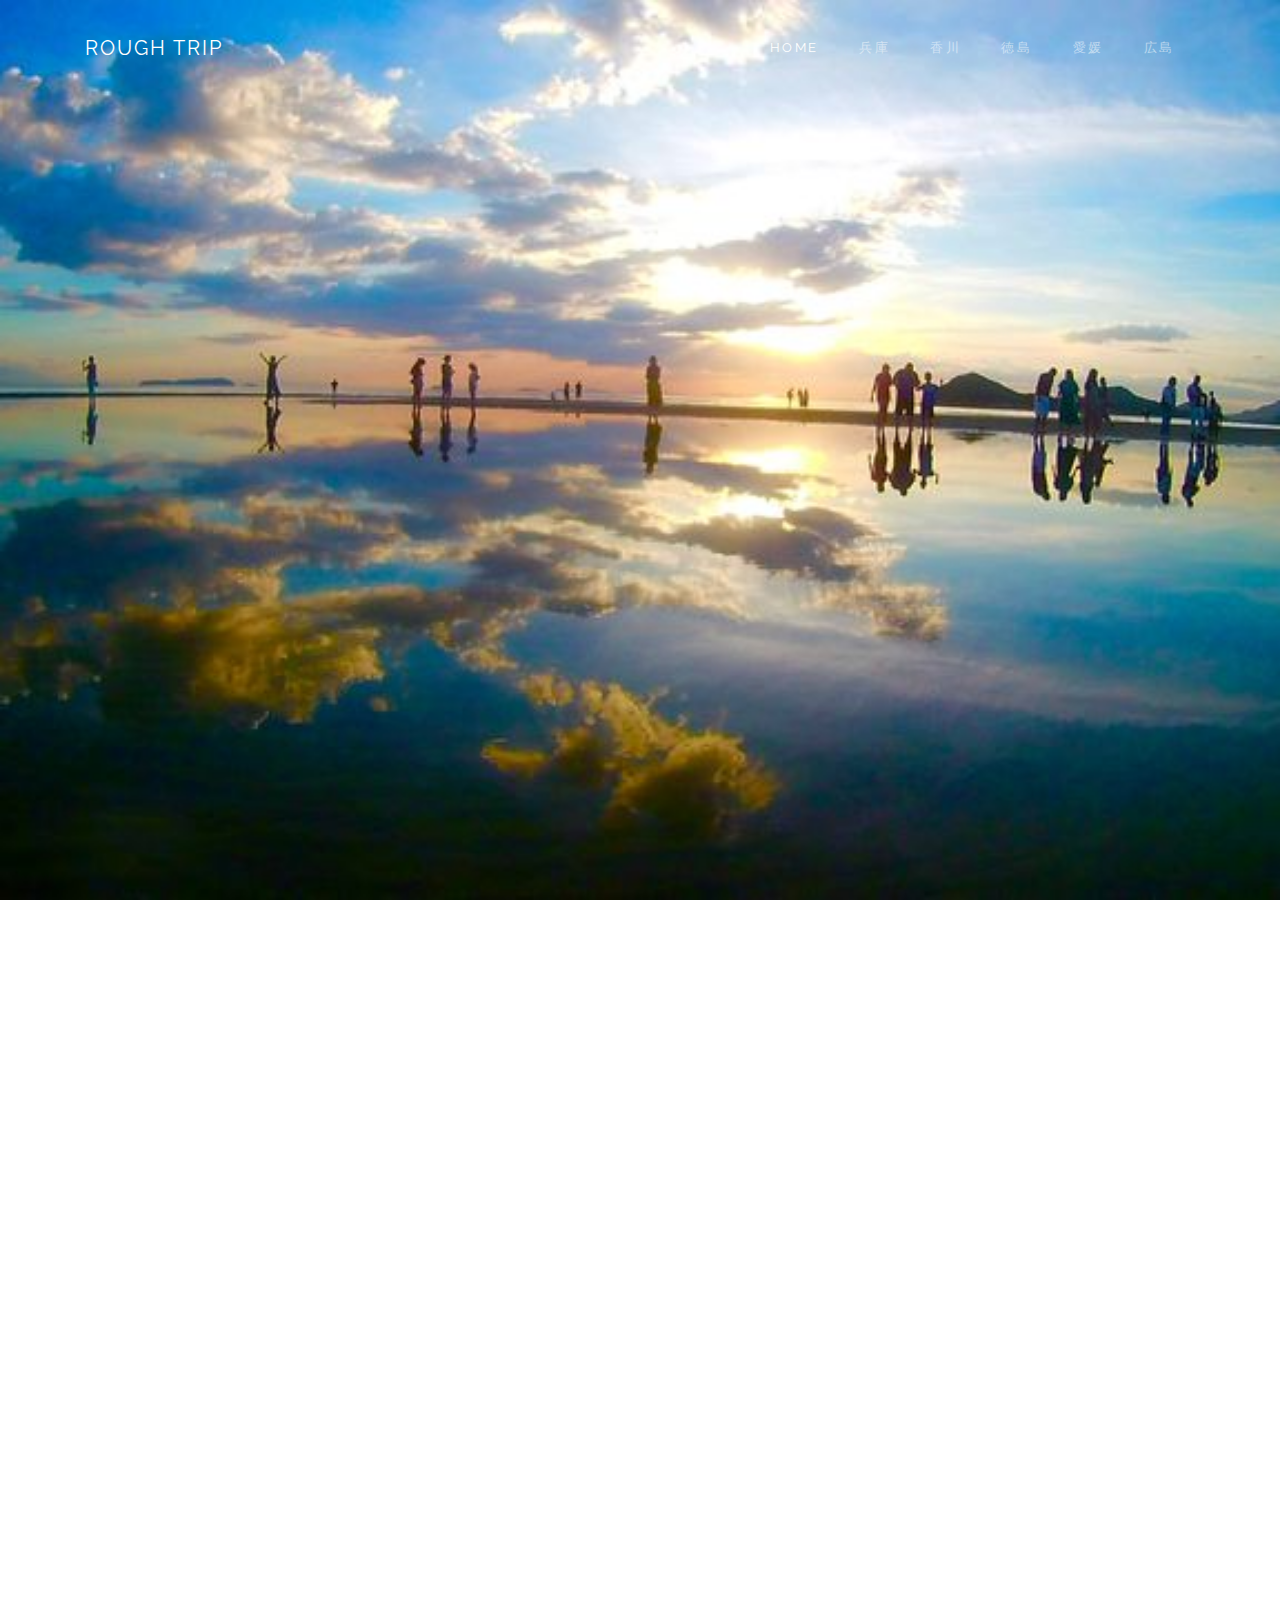
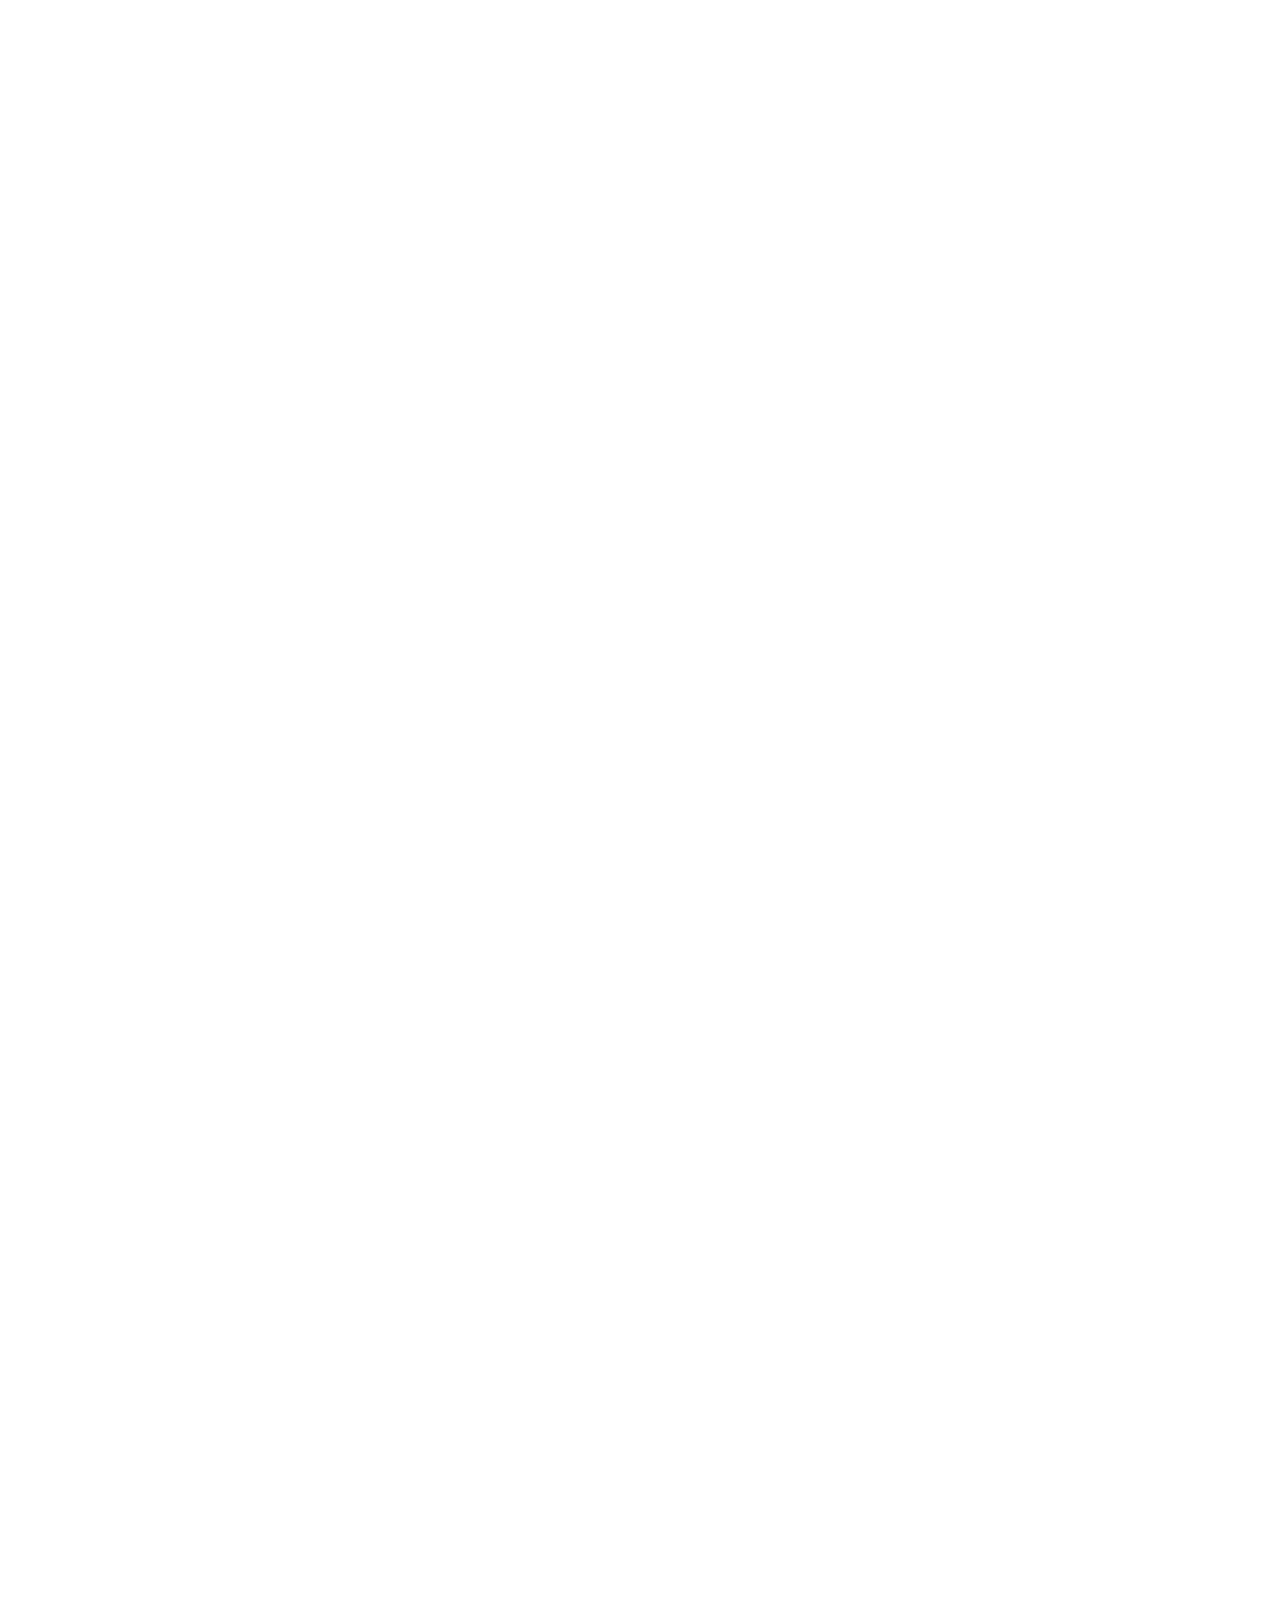
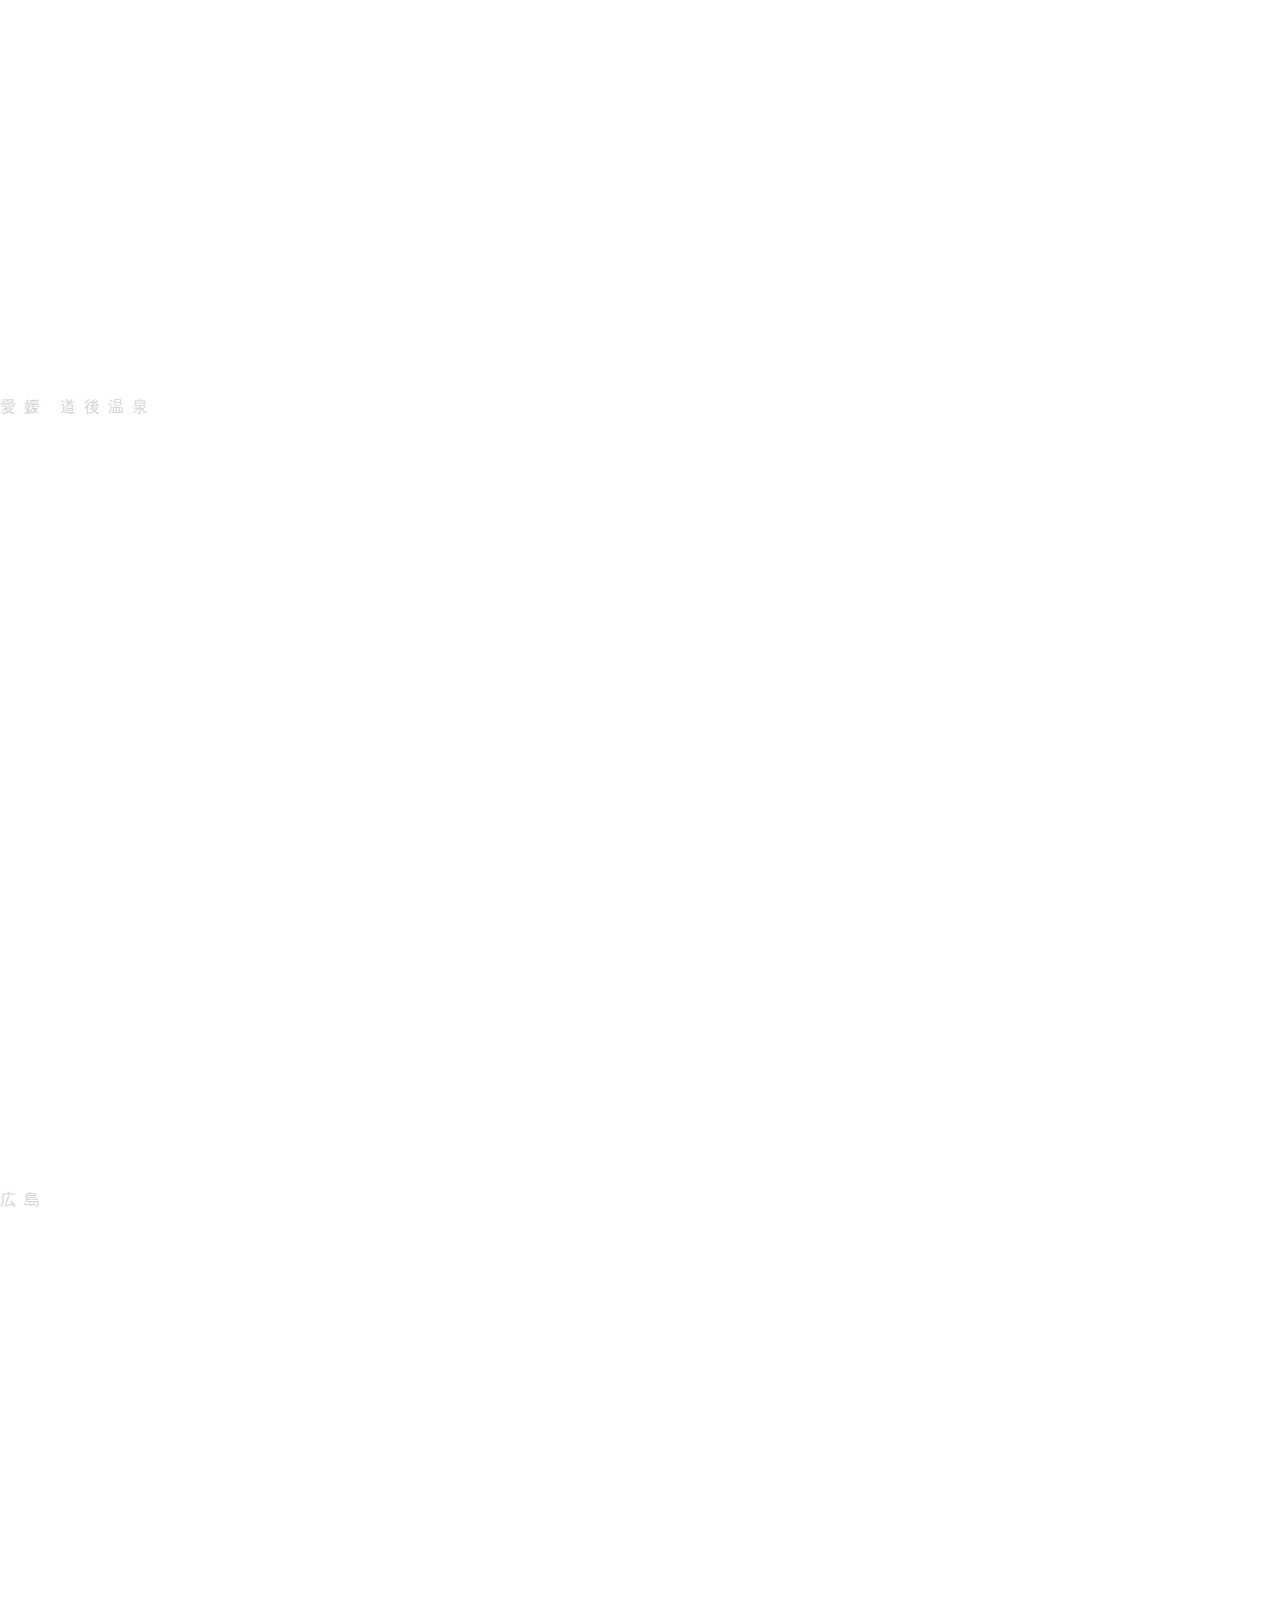
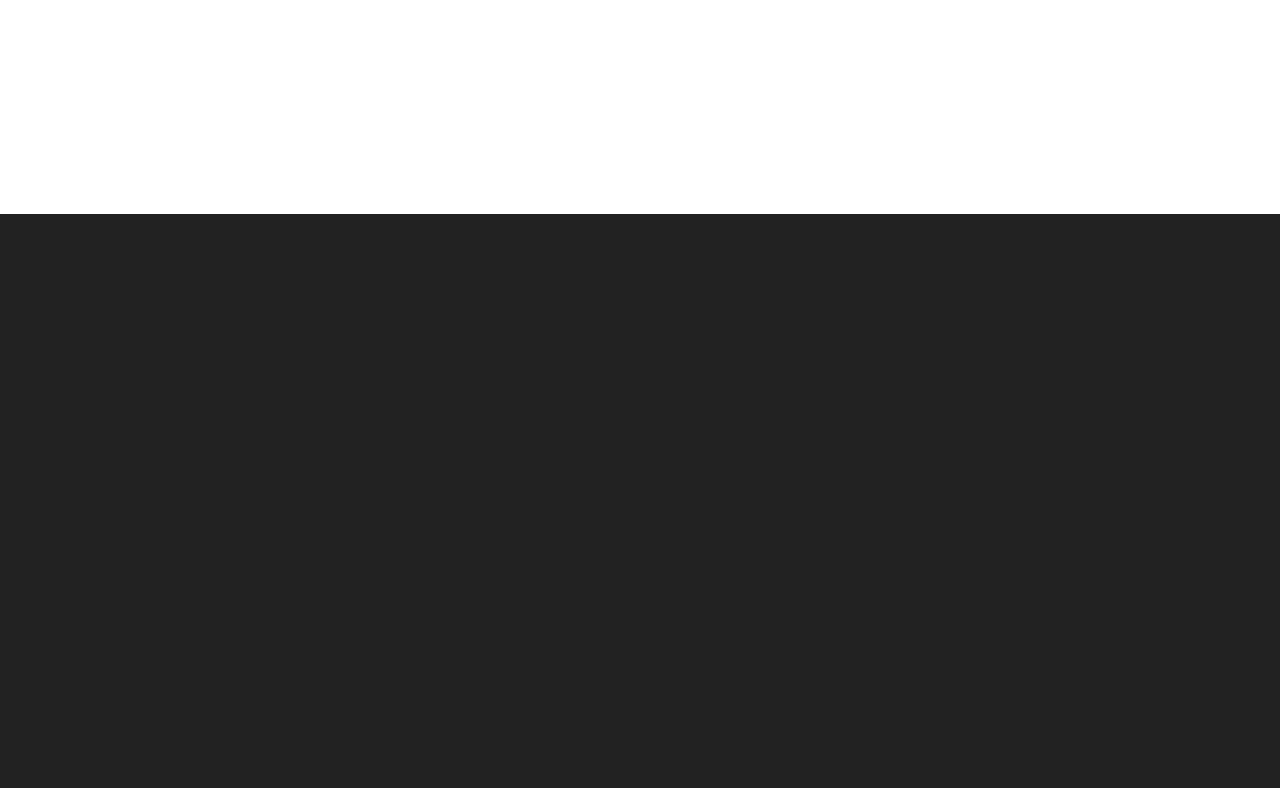
==== index.html @ 2e24d398 "hoge" ====
<!DOCTYPE html>
<html lang="en">
  <head>
    <title>rough grad-trip</title>
    <meta charset="utf-8">
    <meta name="viewport" content="width=device-width, initial-scale=1, shrink-to-fit=no">
    
    <link href="https://fonts.googleapis.com/css?family=Playfair+Display:400,400i,700|Raleway" rel="stylesheet">
    <link rel="stylesheet" href="css/bootstrap.min.css">
    <link rel="stylesheet" href="css/open-iconic-bootstrap.min.css">
    <link rel="stylesheet" href="css/animate.css">
    
    <link rel="stylesheet" href="css/owl.carousel.min.css">
    <link rel="stylesheet" href="css/owl.theme.default.min.css">
    <link rel="stylesheet" href="css/magnific-popup.css">

    <link rel="stylesheet" href="css/bootstrap-datepicker.css">
    <link rel="stylesheet" href="css/jquery.timepicker.css">

    

    <link rel="stylesheet" href="css/icomoon.css">
    <link rel="stylesheet" href="css/style.css">



  </head>
  <body data-spy="scroll" data-target="#site-navbar" data-offset="200">
    
    <nav class="navbar navbar-expand-lg navbar-dark site_navbar bg-dark site-navbar-light" id="site-navbar">
      <div class="container">
        <a class="navbar-brand" href="index.html">Rough TRIP</a>
        <button class="navbar-toggler" type="button" data-toggle="collapse" data-target="#site-nav" aria-controls="site-nav" aria-expanded="false" aria-label="Toggle navigation">
          <span class="oi oi-menu"></span> Menu
        </button>

        <div class="collapse navbar-collapse" id="site-nav">
          <ul class="navbar-nav ml-auto">
            <li class="nav-item active"><a href="#section-home" class="nav-link">Home</a></li>
            <li class="nav-item"><a href="https://smiyawaki0820.github.io/b4trip.github.io/hyogo/" class="nav-link">兵庫</a></li>
            <li class="nav-item"><a href="https://smiyawaki0820.github.io/b4trip.github.io/kagawa/" class="nav-link">香川</a></li>
            <li class="nav-item"><a href="https://smiyawaki0820.github.io/b4trip.github.io/tokushima/" class="nav-link">徳島</a></li>
            <li class="nav-item"><a href="https://smiyawaki0820.github.io/b4trip.github.io/ehime/" class="nav-link">愛媛</a></li>
            <li class="nav-item"><a href="https://smiyawaki0820.github.io/b4trip.github.io/hiroshima/" class="nav-link">広島</a></li>
          </ul>
        </div>
      </div>
    </nav>
    <!-- END nav -->

    <section class="site-cover" style="background-image: url(images/shikoku_.jpg);" id="section-home">
      <div class="container">
        <div class="row align-items-center justify-content-center text-center site-vh-100">
          <div class="col-md-12">
            <h1 class="site-heading site-animate mb-3">Rough 卒業旅行</h1>
            <h2 class="h5 site-subheading mb-5 site-animate">四国・中国 ver.</h2>    
          </div>
        </div>
      </div>
    </section>
    <!-- END section -->
    <section></section>

    <section class="site-section" id="section-about">
      <div class="container">
        <div class="row">
          <div class="col-md-5 site-animate mb-5">
            <h4 class="site-sub-title">PLAN 1</h4>
            <h2 class="site-primary-title display-4">瀬戸内海！</h2>

            <iframe src="https://inuilab-my.sharepoint.com/personal/miyawaki_shumpei_inuilab_onmicrosoft_com/_layouts/15/Doc.aspx?sourcedoc={e28276e6-56b7-4b02-80de-f639914f470b}&amp;action=embedview&amp;wdAr=1.7777777777777777" width="1186px" height="691px" frameborder="0">これは、<a target="_blank" href="https://office.com/webapps">Office</a> の機能を利用した、<a target="_blank" href="https://office.com">Microsoft Office</a> の埋め込み型のプレゼンテーションです。</iframe>

            <div>
              <p>１日目</p>
              <ul class="plan">
                <li><span class="tim">09:00 </span>仙台空港発</li>
                <li><span class="tim">12:00 </span>神戸空港</li>
                <li><span class="tim">14:00 </span>レンタカー Get</li>
                <li><span class="tim">14:00 </span>神戸観光</li>
                <li><span class="tim">17:00 </span>淡路島</li>
                <li><span class="tim">20:00 </span>ホテル着（香川・徳島？）</li>
              </ul>
              <iframe src="https://www.google.com/maps/d/u/0/embed?mid=1yWGA83ylWQ7iJUfXPfPICEXFu2CiNjhD" width="360" height="280"></iframe>
              <p><br></p>
            </div>
            <div>
              <p>２日目</p>
              <ul class="plan">
                <li><span class="tim">00:00 </span>ホテル発</li>
                <li><span class="tim">00:00 </span>鳴門・徳島観光</li>
                <li><span class="tim">00:00 </span>香川観光</li>
                <li><span class="tim">00:00 </span>高松発</li>
                <li><span class="tim">17:00 </span>エンジェルロード</li>
                <ul>
                  <li>17:00~18:00 が見頃 (<a href="https://www.shikokuferry.com/angel">潮見表</a>)</li>
                  <li>１時間に１本は船あり (<a href="https://www.shikokuferry.com/timetable/takamatsu-tonoshou2">運行表</a>：高松より)</li>
                </ul>
                <li><span class="tim">19:00 </span>小豆島発</li>
                <li><span class="tim">20:00 </span>高松市</li>
                <li><span class="tim">00:00 </span>ホテル着</li>

              </ul>
            </div>
            <div>
              <p>３日目</p>
              <ul class="plan">
                <li><span class="tim">00:00 </span>ホテル発</li>
                <li><span class="tim">00:00 </span>香川観光</li>
                <li><span class="tim">00:00 </span>愛媛観光</li>
                <li><span class="tim">00:00 </span>しまなみ海道</li>
                <li><span class="tim">00:00 </span>尾道</li>
                <li><span class="tim">00:00 </span>ホテル着</li>
              </ul>
            </div>
            <div>
              <p>４日目</p>
              <ul class="plan">
                <li><span class="tim">00:00 </span>ホテル発</li>
                <li><span class="tim">00:00 </span>尾道</li>
                <li><span class="tim">00:00 </span>厳島神社</li>
                <li><span class="tim">00:00 </span>原爆ドーム</li>
                <li><span class="tim">00:00 </span>レンタカー返却</li>
                <li><span class="tim">00:00 </span>広島空港</li>
              </ul>
            </div>
            
          </div>
          <!--
          <div class="col-md-1"></div>
          <div class="col-md-6 site-animate img" data-animate-effect="fadeInRight">
            <img src="images/about_img_1.jpg" alt="Free Template by colorlib.com" class="img-fluid">
          </div>
          -->
        </div>
      </div>
    </section>
    <!-- END section -->

    <section class="site-section" id="section-2">
      <div class="container">
        <div class="row">
          <div class="col-md-5 site-animate mb-5">
            <h2 class="site-primary-title display-4">HOTEL</h2>
            <p><br></p>
          </div>
          <div class="col-md-1"></div>
        </div>
      </div>

      <h4 class="site-sub-title">愛媛 道後温泉</h4>
      <div class="container">
        <div class="row">
          <div class="col-md-12">
            <div class="owl-carousel site-owl">

              <div class="item">
                <div class="media d-block mb-4 text-center site-media site-animate border-0">
                  <img src="images/meru.jpg" alt="Free Template by colorlib.com" class="img-fluid">
                  <div class="media-body p-md-5 p-4">
                    <h5 class="text-primary"></h5>
                    <h5 class="mt-0 h4">道後温泉　ホテル　メルパルク松山</h5>
                    <ul>
                      <li>学割素泊りプラン：3750 ~ 5750円</li>
                      <li>学割朝食プラン：5250 ~ 7250円</li>
                      <li>駐車場無料</li>
                      <li>温泉大浴場付き</li>
                      <li>道後温泉本館・道後商店街までは徒歩５分</li>
                      <li><a href="https://rurubu.travel/A10/38/3801/380101/3820102/7461047/?tab=list&_ga=2.87122714.368199563.1570837533-855027609.1569979830">るるぶトラベル</a></li>
                    </ul>
                    <p class="mb-0"><a href="https://www.mielparque.jp/matsuyama/" class="btn btn-primary btn-sm">CHECK</a></p>
                  </div>
                </div>
              </div>

              <div class="item">
                <div class="media d-block mb-4 text-center site-media site-animate border-0">
                  <img src="images/yume.jpg" alt="Free Template by colorlib.com" class="img-fluid">
                  <div class="media-body p-md-5 p-4">
                    <h5 class="text-primary"></h5>
                    <h5 class="mt-0 h4">美湯のやかた 夢寛歩 道後</h5>
                    <ul>
                      <li>素泊まり：5000 ~ 6600円</li>
                      <li>朝食付き：6000 ~ 8000 円</li>
                      <li>駐車場無料</li>
                      <li>大浴場・露天風呂付き</li>
                      <li>道後温泉まで無料送迎あり</li>
                      <li><a href="https://hotel.travel.rakuten.co.jp/hotelinfo/plan/153314?f_teikei=&f_heya_su=1&f_otona_su=2&f_s1=0&f_s2=0&f_y1=0&f_y2=0&f_y3=0&f_y4=0&f_kin=&f_kin2=&f_squeezes=&f_tscm_flg=&f_tel=&f_static=1">LINE Travel</a></li>
                    </ul>
                    <p class="mb-0"><a href="http://yumekanpo-dogo.com/" class="btn btn-primary btn-sm">CHECK</a></p>
                  </div>
                </div>
              </div>

            </div>
          </div>
        </div>
      </div>

      <h4 class="site-sub-title">広島</h4>
      <div class="container">
        <div class="row">
          <div class="col-md-12">
            <div class="owl-carousel site-owl">

              <div class="item">
                <div class="media d-block mb-4 text-center site-media site-animate border-0">
                  <img src="images/seto.jpg" alt="Free Template by colorlib.com" class="img-fluid">
                  <div class="media-body p-md-5 p-4">
                    <h5 class="text-primary"></h5>
                    <h5 class="mt-0 h4">福山 せとうち母家</h5>
                    <p>念願の古民家なるか？</p>
                    <ul>
                      <li>7名：91800円税込 (12000円)</li>
                      <li>最大12名まで</li>
                      <li>めっちゃいい...</li>
                      <li><a href="https://rurubu.travel/A10/38/3801/380101/3820102/7461047/?tab=list&_ga=2.87122714.368199563.1570837533-855027609.1569979830">るるぶトラベル</a></li>
                    </ul>
                    <p class="mb-0"><a href="https://setouchiomoya.com/" class="btn btn-primary btn-sm">CHECK</a></p>
                  </div>
                </div>
              </div>
              

            </div>
          </div>
        </div>
      </div>

    </section>
    <!-- END section -->
    
    

    <footer class="site-footer site-bg-dark site-section">
      <div class="container">
        <div class="row mb-5">
          <div class="col-md-12">
            <div class="row">
              <div class="col-md-1"></div>
              <div class="col-md-3 site-animate">
                <div class="site-footer-widget mb-4">
                  <h2 class="site-heading-2">prefectures</h2>
                  <ul class="list-unstyled">
                    <li><a href="https://smiyawaki0820.github.io/b4trip.github.io/hyogo/" class="py-2 d-block">兵庫</a></li>
                    <li><a href="https://smiyawaki0820.github.io/b4trip.github.io/hyogo/" class="py-2 d-block">香川</a></li>
                    <li><a href="https://smiyawaki0820.github.io/b4trip.github.io/tokushima/" class="py-2 d-block">徳島</a></li>
                    <li><a href="https://smiyawaki0820.github.io/b4trip.github.io/ehime/" class="py-2 d-block">愛媛</a></li>
                    <li><a href="https://smiyawaki0820.github.io/b4trip.github.io/hiroshima/" class="py-2 d-block">広島</a></li>
                  </ul>
                </div>
              </div>
            </div>
          </div>
         
        </div>
        <div class="row site-animate">
          <div class="col-md-12 text-center">
            <p>&copy; <!-- Link back to Colorlib can't be removed. Template is licensed under CC BY 3.0. -->
Copyright &copy;<script>document.write(new Date().getFullYear());</script> All rights reserved | This template is made with <i class="icon-heart" aria-hidden="true"></i> by <a href="https://colorlib.com" target="_blank">Colorlib</a>
<!-- Link back to Colorlib can't be removed. Template is licensed under CC BY 3.0. --></p>
          </div>
        </div>
      </div>
    </footer>

    
    <!-- loader -->
    <div id="site-loader" class="show fullscreen"><svg class="circular" width="48px" height="48px"><circle class="path-bg" cx="24" cy="24" r="22" fill="none" stroke-width="4" stroke="#eeeeee"/><circle class="path" cx="24" cy="24" r="22" fill="none" stroke-width="4" stroke-miterlimit="10" stroke="#F96D00"/></svg></div>


    <script src="js/jquery.min.js"></script>
    <script src="js/popper.min.js"></script>
    <script src="js/bootstrap.min.js"></script>
    <script src="js/jquery.easing.1.3.js"></script>
    <script src="js/jquery.waypoints.min.js"></script>
    <script src="js/owl.carousel.min.js"></script>
    <script src="js/jquery.magnific-popup.min.js"></script>

    <script src="js/bootstrap-datepicker.js"></script>
    <script src="js/jquery.timepicker.min.js"></script>
    
    <script src="js/jquery.animateNumber.min.js"></script>
    
    <script src="js/google-map.js"></script>

    <script src="js/main.js"></script>

    
  </body>
</html>
---- css/icomoon.css ----
@font-face {
  font-family: 'icomoon';
  src:  url('../fonts/icomoon/icomoon.eot?lir4dr');
  src:  url('../fonts/icomoon/icomoon.eot?lir4dr#iefix') format('embedded-opentype'),
    url('../fonts/icomoon/icomoon.ttf?lir4dr') format('truetype'),
    url('../fonts/icomoon/icomoon.woff?lir4dr') format('woff'),
    url('../fonts/icomoon/icomoon.svg?lir4dr#icomoon') format('svg');
  font-weight: normal;
  font-style: normal;
}

[class^="icon-"], [class*=" icon-"] {
  /* use !important to prevent issues with browser extensions that change fonts */
  font-family: 'icomoon' !important;
  speak: none;
  font-style: normal;
  font-weight: normal;
  font-variant: normal;
  text-transform: none;
  line-height: 1;

  /* Better Font Rendering =========== */
  -webkit-font-smoothing: antialiased;
  -moz-osx-font-smoothing: grayscale;
}

.icon-add-to-list:before {
  content: "\e900";
}
.icon-arrow-bold-down:before {
  content: "\e901";
}
.icon-arrow-bold-left:before {
  content: "\e902";
}
.icon-arrow-bold-right:before {
  content: "\e903";
}
.icon-arrow-bold-up:before {
  content: "\e904";
}
.icon-arrow-down:before {
  content: "\e905";
}
.icon-arrow-left:before {
  content: "\e906";
}
.icon-arrow-long-down:before {
  content: "\e907";
}
.icon-arrow-long-left:before {
  content: "\e908";
}
.icon-arrow-long-right:before {
  content: "\e909";
}
.icon-arrow-long-up:before {
  content: "\e90a";
}
.icon-arrow-right:before {
  content: "\e90b";
}
.icon-arrow-up:before {
  content: "\e90c";
}
.icon-arrow-with-circle-down:before {
  content: "\e90d";
}
.icon-arrow-with-circle-left:before {
  content: "\e90e";
}
.icon-arrow-with-circle-right:before {
  content: "\e90f";
}
.icon-arrow-with-circle-up:before {
  content: "\e910";
}
.icon-bug:before {
  content: "\e911";
}
.icon-chevron-down:before {
  content: "\e912";
}
.icon-chevron-left:before {
  content: "\e913";
}
.icon-chevron-right:before {
  content: "\e914";
}
.icon-chevron-small-down:before {
  content: "\e915";
}
.icon-chevron-small-left:before {
  content: "\e916";
}
.icon-chevron-small-right:before {
  content: "\e917";
}
.icon-chevron-small-up:before {
  content: "\e918";
}
.icon-chevron-thin-down:before {
  content: "\e919";
}
.icon-chevron-thin-left:before {
  content: "\e91a";
}
.icon-chevron-thin-right:before {
  content: "\e91b";
}
.icon-chevron-thin-up:before {
  content: "\e91c";
}
.icon-chevron-up:before {
  content: "\e91d";
}
.icon-chevron-with-circle-down:before {
  content: "\e91e";
}
.icon-chevron-with-circle-left:before {
  content: "\e91f";
}
.icon-chevron-with-circle-right:before {
  content: "\e920";
}
.icon-chevron-with-circle-up:before {
  content: "\e921";
}
.icon-classic-computer:before {
  content: "\e922";
}
.icon-controller-fast-backward:before {
  content: "\e923";
}
.icon-creative-commons-attribution:before {
  content: "\e924";
}
.icon-creative-commons-noderivs:before {
  content: "\e925";
}
.icon-creative-commons-noncommercial-eu:before {
  content: "\e926";
}
.icon-creative-commons-noncommercial-us:before {
  content: "\e927";
}
.icon-creative-commons-public-domain:before {
  content: "\e928";
}
.icon-creative-commons-remix:before {
  content: "\e929";
}
.icon-creative-commons-share:before {
  content: "\e92a";
}
.icon-creative-commons-sharealike:before {
  content: "\e92b";
}
.icon-creative-commons:before {
  content: "\e92c";
}
.icon-crop:before {
  content: "\e92d";
}
.icon-document-landscape:before {
  content: "\e92e";
}
.icon-dot-single:before {
  content: "\e92f";
}
.icon-dots-three-horizontal:before {
  content: "\e930";
}
.icon-dots-three-vertical:before {
  content: "\e931";
}
.icon-dots-two-horizontal:before {
  content: "\e932";
}
.icon-dots-two-vertical:before {
  content: "\e933";
}
.icon-eye-with-line:before {
  content: "\e934";
}
.icon-fingerprint:before {
  content: "\e935";
}
.icon-flower:before {
  content: "\e936";
}
.icon-merge:before {
  content: "\e937";
}
.icon-mouse-pointer:before {
  content: "\e938";
}
.icon-newsletter:before {
  content: "\e939";
}
.icon-notifications-off:before {
  content: "\e93a";
}
.icon-remove-user:before {
  content: "\e93b";
}
.icon-select-arrows:before {
  content: "\e93c";
}
.icon-tablet-mobile-combo:before {
  content: "\e93d";
}
.icon-triangle-down:before {
  content: "\e93e";
}
.icon-triangle-left:before {
  content: "\e93f";
}
.icon-triangle-right:before {
  content: "\e940";
}
.icon-triangle-up:before {
  content: "\e941";
}
.icon-video-camera:before {
  content: "\e942";
}
.icon-warning:before {
  content: "\e943";
}
.icon-add-user:before {
  content: "\e944";
}
.icon-address:before {
  content: "\e945";
}
.icon-adjust:before {
  content: "\e946";
}
.icon-air:before {
  content: "\e947";
}
.icon-aircraft-landing:before {
  content: "\e948";
}
.icon-aircraft-take-off:before {
  content: "\e949";
}
.icon-aircraft:before {
  content: "\e94a";
}
.icon-align-bottom:before {
  content: "\e94b";
}
.icon-align-horizontal-middle:before {
  content: "\e94c";
}
.icon-align-left:before {
  content: "\e94d";
}
.icon-align-right:before {
  content: "\e94e";
}
.icon-align-top:before {
  content: "\e94f";
}
.icon-align-vertical-middle:before {
  content: "\e950";
}
.icon-archive:before {
  content: "\e951";
}
.icon-area-graph:before {
  content: "\e952";
}
.icon-attachment:before {
  content: "\e953";
}
.icon-awareness-ribbon:before {
  content: "\e954";
}
.icon-back-in-time:before {
  content: "\e955";
}
.icon-back:before {
  content: "\e956";
}
.icon-bar-graph:before {
  content: "\e957";
}
.icon-battery:before {
  content: "\e958";
}
.icon-beamed-note:before {
  content: "\e959";
}
.icon-bell:before {
  content: "\e95a";
}
.icon-blackboard:before {
  content: "\e95b";
}
.icon-block:before {
  content: "\e95c";
}
.icon-book:before {
  content: "\e95d";
}
.icon-bookmark:before {
  content: "\e95e";
}
.icon-bookmarks:before {
  content: "\e95f";
}
.icon-bowl:before {
  content: "\e960";
}
.icon-box:before {
  content: "\e961";
}
.icon-briefcase:before {
  content: "\e962";
}
.icon-browser:before {
  content: "\e963";
}
.icon-brush:before {
  content: "\e964";
}
.icon-bucket:before {
  content: "\e965";
}
.icon-cake:before {
  content: "\e966";
}
.icon-calculator:before {
  content: "\e967";
}
.icon-calendar:before {
  content: "\e968";
}
.icon-camera:before {
  content: "\e969";
}
.icon-ccw:before {
  content: "\e96a";
}
.icon-chat:before {
  content: "\e96b";
}
.icon-check:before {
  content: "\e96c";
}
.icon-circle-with-cross:before {
  content: "\e96d";
}
.icon-circle-with-minus:before {
  content: "\e96e";
}
.icon-circle-with-plus:before {
  content: "\e96f";
}
.icon-circle:before {
  content: "\e970";
}
.icon-circular-graph:before {
  content: "\e971";
}
.icon-clapperboard:before {
  content: "\e972";
}
.icon-clipboard:before {
  content: "\e973";
}
.icon-clock:before {
  content: "\e974";
}
.icon-cloud:before {
  content: "\e975";
}
.icon-code:before {
  content: "\e976";
}
.icon-cog:before {
  content: "\e977";
}
.icon-colours:before {
  content: "\e978";
}
.icon-compass:before {
  content: "\e979";
}
.icon-controller-fast-forward:before {
  content: "\e97a";
}
.icon-controller-jump-to-start:before {
  content: "\e97b";
}
.icon-controller-next:before {
  content: "\e97c";
}
.icon-controller-paus:before {
  content: "\e97d";
}
.icon-controller-play:before {
  content: "\e97e";
}
.icon-controller-record:before {
  content: "\e97f";
}
.icon-controller-stop:before {
  content: "\e980";
}
.icon-controller-volume:before {
  content: "\e981";
}
.icon-copy:before {
  content: "\e982";
}
.icon-credit-card:before {
  content: "\e983";
}
.icon-credit:before {
  content: "\e984";
}
.icon-cross:before {
  content: "\e985";
}
.icon-cup:before {
  content: "\e986";
}
.icon-cw:before {
  content: "\e987";
}
.icon-cycle:before {
  content: "\e988";
}
.icon-database:before {
  content: "\e989";
}
.icon-dial-pad:before {
  content: "\e98a";
}
.icon-direction:before {
  content: "\e98b";
}
.icon-document:before {
  content: "\e98c";
}
.icon-documents:before {
  content: "\e98d";
}
.icon-download:before {
  content: "\e98e";
}
.icon-drink:before {
  content: "\e98f";
}
.icon-drive:before {
  content: "\e990";
}
.icon-drop:before {
  content: "\e991";
}
.icon-edit:before {
  content: "\e992";
}
.icon-email:before {
  content: "\e993";
}
.icon-emoji-flirt:before {
  content: "\e994";
}
.icon-emoji-happy:before {
  content: "\e995";
}
.icon-emoji-neutral:before {
  content: "\e996";
}
.icon-emoji-sad:before {
  content: "\e997";
}
.icon-erase:before {
  content: "\e998";
}
.icon-eraser:before {
  content: "\e999";
}
.icon-export:before {
  content: "\e99a";
}
.icon-eye:before {
  content: "\e99b";
}
.icon-feather:before {
  content: "\e99c";
}
.icon-flag:before {
  content: "\e99d";
}
.icon-flash:before {
  content: "\e99e";
}
.icon-flashlight:before {
  content: "\e99f";
}
.icon-flat-brush:before {
  content: "\e9a0";
}
.icon-flow-branch:before {
  content: "\e9a1";
}
.icon-flow-cascade:before {
  content: "\e9a2";
}
.icon-flow-line:before {
  content: "\e9a3";
}
.icon-flow-parallel:before {
  content: "\e9a4";
}
.icon-flow-tree:before {
  content: "\e9a5";
}
.icon-folder-images:before {
  content: "\e9a6";
}
.icon-folder-music:before {
  content: "\e9a7";
}
.icon-folder-video:before {
  content: "\e9a8";
}
.icon-folder:before {
  content: "\e9a9";
}
.icon-forward:before {
  content: "\e9aa";
}
.icon-funnel:before {
  content: "\e9ab";
}
.icon-game-controller:before {
  content: "\e9ac";
}
.icon-gauge:before {
  content: "\e9ad";
}
.icon-globe:before {
  content: "\e9ae";
}
.icon-graduation-cap:before {
  content: "\e9af";
}
.icon-grid:before {
  content: "\e9b0";
}
.icon-hair-cross:before {
  content: "\e9b1";
}
.icon-hand:before {
  content: "\e9b2";
}
.icon-heart-outlined:before {
  content: "\e9b3";
}
.icon-heart:before {
  content: "\e9b4";
}
.icon-help-with-circle:before {
  content: "\e9b5";
}
.icon-help:before {
  content: "\e9b6";
}
.icon-home:before {
  content: "\e9b7";
}
.icon-hour-glass:before {
  content: "\e9b8";
}
.icon-image-inverted:before {
  content: "\e9b9";
}
.icon-image:before {
  content: "\e9ba";
}
.icon-images:before {
  content: "\e9bb";
}
.icon-inbox:before {
  content: "\e9bc";
}
.icon-infinity:before {
  content: "\e9bd";
}
.icon-info-with-circle:before {
  content: "\e9be";
}
.icon-info:before {
  content: "\e9bf";
}
.icon-install:before {
  content: "\e9c0";
}
.icon-key:before {
  content: "\e9c1";
}
.icon-keyboard:before {
  content: "\e9c2";
}
.icon-lab-flask:before {
  content: "\e9c3";
}
.icon-landline:before {
  content: "\e9c4";
}
.icon-language:before {
  content: "\e9c5";
}
.icon-laptop:before {
  content: "\e9c6";
}
.icon-layers:before {
  content: "\e9c7";
}
.icon-leaf:before {
  content: "\e9c8";
}
.icon-level-down:before {
  content: "\e9c9";
}
.icon-level-up:before {
  content: "\e9ca";
}
.icon-lifebuoy:before {
  content: "\e9cb";
}
.icon-light-bulb:before {
  content: "\e9cc";
}
.icon-light-down:before {
  content: "\e9cd";
}
.icon-light-up:before {
  content: "\e9ce";
}
.icon-line-graph:before {
  content: "\e9cf";
}
.icon-link:before {
  content: "\e9d0";
}
.icon-list:before {
  content: "\e9d1";
}
.icon-location-pin:before {
  content: "\e9d2";
}
.icon-location:before {
  content: "\e9d3";
}
.icon-lock-open:before {
  content: "\e9d4";
}
.icon-lock:before {
  content: "\e9d5";
}
.icon-log-out:before {
  content: "\e9d6";
}
.icon-login:before {
  content: "\e9d7";
}
.icon-loop:before {
  content: "\e9d8";
}
.icon-magnet:before {
  content: "\e9d9";
}
.icon-magnifying-glass:before {
  content: "\e9da";
}
.icon-mail:before {
  content: "\e9db";
}
.icon-man:before {
  content: "\e9dc";
}
.icon-map:before {
  content: "\e9dd";
}
.icon-mask:before {
  content: "\e9de";
}
.icon-medal:before {
  content: "\e9df";
}
.icon-megaphone:before {
  content: "\e9e0";
}
.icon-menu:before {
  content: "\e9e1";
}
.icon-message:before {
  content: "\e9e2";
}
.icon-mic:before {
  content: "\e9e3";
}
.icon-minus:before {
  content: "\e9e4";
}
.icon-mobile:before {
  content: "\e9e5";
}
.icon-modern-mic:before {
  content: "\e9e6";
}
.icon-moon:before {
  content: "\e9e7";
}
.icon-mouse:before {
  content: "\e9e8";
}
.icon-music:before {
  content: "\e9e9";
}
.icon-network:before {
  content: "\e9ea";
}
.icon-new-message:before {
  content: "\e9eb";
}
.icon-new:before {
  content: "\e9ec";
}
.icon-news:before {
  content: "\e9ed";
}
.icon-note:before {
  content: "\e9ee";
}
.icon-notification:before {
  content: "\e9ef";
}
.icon-old-mobile:before {
  content: "\e9f0";
}
.icon-old-phone:before {
  content: "\e9f1";
}
.icon-open-book:before {
  content: "\e9f2";
}
.icon-palette:before {
  content: "\e9f3";
}
.icon-paper-plane:before {
  content: "\e9f4";
}
.icon-pencil:before {
  content: "\e9f5";
}
.icon-phone:before {
  content: "\e9f6";
}
.icon-pie-chart:before {
  content: "\e9f7";
}
.icon-pin:before {
  content: "\e9f8";
}
.icon-plus:before {
  content: "\e9f9";
}
.icon-popup:before {
  content: "\e9fa";
}
.icon-power-plug:before {
  content: "\e9fb";
}
.icon-price-ribbon:before {
  content: "\e9fc";
}
.icon-price-tag:before {
  content: "\e9fd";
}
.icon-print:before {
  content: "\e9fe";
}
.icon-progress-empty:before {
  content: "\e9ff";
}
.icon-progress-full:before {
  content: "\ea00";
}
.icon-progress-one:before {
  content: "\ea01";
}
.icon-progress-two:before {
  content: "\ea02";
}
.icon-publish:before {
  content: "\ea03";
}
.icon-quote:before {
  content: "\ea04";
}
.icon-radio:before {
  content: "\ea05";
}
.icon-reply-all:before {
  content: "\ea06";
}
.icon-reply:before {
  content: "\ea07";
}
.icon-resize-100%:before {
  content: "\ea08";
}
.icon-resize-full-screen:before {
  content: "\ea09";
}
.icon-retweet:before {
  content: "\ea0a";
}
.icon-rocket:before {
  content: "\ea0b";
}
.icon-round-brush:before {
  content: "\ea0c";
}
.icon-rss:before {
  content: "\ea0d";
}
.icon-ruler:before {
  content: "\ea0e";
}
.icon-save:before {
  content: "\ea0f";
}
.icon-scissors:before {
  content: "\ea10";
}
.icon-share-alternative:before {
  content: "\ea11";
}
.icon-share:before {
  content: "\ea12";
}
.icon-shareable:before {
  content: "\ea13";
}
.icon-shield:before {
  content: "\ea14";
}
.icon-shop:before {
  content: "\ea15";
}
.icon-shopping-bag:before {
  content: "\ea16";
}
.icon-shopping-basket:before {
  content: "\ea17";
}
.icon-shopping-cart:before {
  content: "\ea18";
}
.icon-shuffle:before {
  content: "\ea19";
}
.icon-signal:before {
  content: "\ea1a";
}
.icon-sound-mix:before {
  content: "\ea1b";
}
.icon-sound-mute:before {
  content: "\ea1c";
}
.icon-sound:before {
  content: "\ea1d";
}
.icon-sports-club:before {
  content: "\ea1e";
}
.icon-spreadsheet:before {
  content: "\ea1f";
}
.icon-squared-cross:before {
  content: "\ea20";
}
.icon-squared-minus:before {
  content: "\ea21";
}
.icon-squared-plus:before {
  content: "\ea22";
}
.icon-star-outlined:before {
  content: "\ea23";
}
.icon-star:before {
  content: "\ea24";
}
.icon-stopwatch:before {
  content: "\ea25";
}
.icon-suitcase:before {
  content: "\ea26";
}
.icon-swap:before {
  content: "\ea27";
}
.icon-sweden:before {
  content: "\ea28";
}
.icon-switch:before {
  content: "\ea29";
}
.icon-tablet:before {
  content: "\ea2a";
}
.icon-tag:before {
  content: "\ea2b";
}
.icon-text-document-inverted:before {
  content: "\ea2c";
}
.icon-text-document:before {
  content: "\ea2d";
}
.icon-text:before {
  content: "\ea2e";
}
.icon-thermometer:before {
  content: "\ea2f";
}
.icon-thumbs-down:before {
  content: "\ea30";
}
.icon-thumbs-up:before {
  content: "\ea31";
}
.icon-thunder-cloud:before {
  content: "\ea32";
}
.icon-ticket:before {
  content: "\ea33";
}
.icon-time-slot:before {
  content: "\ea34";
}
.icon-tools:before {
  content: "\ea35";
}
.icon-traffic-cone:before {
  content: "\ea36";
}
.icon-trash:before {
  content: "\ea37";
}
.icon-tree:before {
  content: "\ea38";
}
.icon-trophy:before {
  content: "\ea39";
}
.icon-tv:before {
  content: "\ea3a";
}
.icon-typing:before {
  content: "\ea3b";
}
.icon-uninstall:before {
  content: "\ea3c";
}
.icon-unread:before {
  content: "\ea3d";
}
.icon-untag:before {
  content: "\ea3e";
}
.icon-upload-to-cloud:before {
  content: "\ea3f";
}
.icon-upload:before {
  content: "\ea40";
}
.icon-user:before {
  content: "\ea41";
}
.icon-users:before {
  content: "\ea42";
}
.icon-v-card:before {
  content: "\ea43";
}
.icon-video:before {
  content: "\ea44";
}
.icon-vinyl:before {
  content: "\ea45";
}
.icon-voicemail:before {
  content: "\ea46";
}
.icon-wallet:before {
  content: "\ea47";
}
.icon-water:before {
  content: "\ea48";
}
.icon-instagram-with-circle:before {
  content: "\ea49";
}
.icon-instagram:before {
  content: "\ea4a";
}
.icon-px-with-circle:before {
  content: "\ea4b";
}
.icon-px:before {
  content: "\ea4c";
}
.icon-app-store:before {
  content: "\ea4d";
}
.icon-baidu:before {
  content: "\ea4e";
}
.icon-basecamp:before {
  content: "\ea4f";
}
.icon-behance:before {
  content: "\ea50";
}
.icon-creative-cloud:before {
  content: "\ea51";
}
.icon-dribbble-with-circle:before {
  content: "\ea52";
}
.icon-dribbble:before {
  content: "\ea53";
}
.icon-dropbox:before {
  content: "\ea54";
}
.icon-evernote:before {
  content: "\ea55";
}
.icon-facebook-with-circle:before {
  content: "\ea56";
}
.icon-facebook:before {
  content: "\ea57";
}
.icon-flattr:before {
  content: "\ea58";
}
.icon-flickr-with-circle:before {
  content: "\ea59";
}
.icon-flickr:before {
  content: "\ea5a";
}
.icon-foursquare:before {
  content: "\ea5b";
}
.icon-github-with-circle:before {
  content: "\ea5c";
}
.icon-github:before {
  content: "\ea5d";
}
.icon-google-drive:before {
  content: "\ea5e";
}
.icon-google-hangouts:before {
  content: "\ea5f";
}
.icon-google-play:before {
  content: "\ea60";
}
.icon-google+-with-circle:before {
  content: "\ea61";
}
.icon-google+:before {
  content: "\ea62";
}
.icon-grooveshark:before {
  content: "\ea63";
}
.icon-houzz:before {
  content: "\ea64";
}
.icon-icloud:before {
  content: "\ea65";
}
.icon-lastfm-with-circle:before {
  content: "\ea66";
}
.icon-lastfm:before {
  content: "\ea67";
}
.icon-linkedin-with-circle:before {
  content: "\ea68";
}
.icon-linkedin:before {
  content: "\ea69";
}
.icon-mail-with-circle:before {
  content: "\ea6a";
}
.icon-medium-with-circle:before {
  content: "\ea6b";
}
.icon-medium:before {
  content: "\ea6c";
}
.icon-mixi:before {
  content: "\ea6d";
}
.icon-onedrive:before {
  content: "\ea6e";
}
.icon-paypal:before {
  content: "\ea6f";
}
.icon-picasa:before {
  content: "\ea70";
}
.icon-pinterest-with-circle:before {
  content: "\ea71";
}
.icon-pinterest:before {
  content: "\ea72";
}
.icon-qq-with-circle:before {
  content: "\ea73";
}
.icon-qq:before {
  content: "\ea74";
}
.icon-raft-with-circle:before {
  content: "\ea75";
}
.icon-raft:before {
  content: "\ea76";
}
.icon-rainbow:before {
  content: "\ea77";
}
.icon-rdio-with-circle:before {
  content: "\ea78";
}
.icon-rdio:before {
  content: "\ea79";
}
.icon-renren:before {
  content: "\ea7a";
}
.icon-scribd:before {
  content: "\ea7b";
}
.icon-sina-weibo:before {
  content: "\ea7c";
}
.icon-skype-with-circle:before {
  content: "\ea7d";
}
.icon-skype:before {
  content: "\ea7e";
}
.icon-slideshare:before {
  content: "\ea7f";
}
.icon-smashing:before {
  content: "\ea80";
}
.icon-soundcloud:before {
  content: "\ea81";
}
.icon-spotify-with-circle:before {
  content: "\ea82";
}
.icon-spotify:before {
  content: "\ea83";
}
.icon-stumbleupon-with-circle:before {
  content: "\ea84";
}
.icon-stumbleupon:before {
  content: "\ea85";
}
.icon-swarm:before {
  content: "\ea86";
}
.icon-tripadvisor:before {
  content: "\ea87";
}
.icon-tumblr-with-circle:before {
  content: "\ea88";
}
.icon-tumblr:before {
  content: "\ea89";
}
.icon-twitter-with-circle:before {
  content: "\ea8a";
}
.icon-twitter:before {
  content: "\ea8b";
}
.icon-vimeo-with-circle:before {
  content: "\ea8c";
}
.icon-vimeo:before {
  content: "\ea8d";
}
.icon-vine-with-circle:before {
  content: "\ea8e";
}
.icon-vine:before {
  content: "\ea8f";
}
.icon-vk-alternitive:before {
  content: "\ea90";
}
.icon-vk-with-circle:before {
  content: "\ea91";
}
.icon-vk:before {
  content: "\ea92";
}
.icon-windows-store:before {
  content: "\ea93";
}
.icon-xing-with-circle:before {
  content: "\ea94";
}
.icon-xing:before {
  content: "\ea95";
}
.icon-yelp:before {
  content: "\ea96";
}
.icon-youko-with-circle:before {
  content: "\ea97";
}
.icon-youko:before {
  content: "\ea98";
}
.icon-youtube-with-circle:before {
  content: "\ea99";
}
.icon-youtube:before {
  content: "\ea9a";
}
---- css/style.css ----
html {
  overflow-x: hidden;
}

body {
  font-family: "Raleway", sans-serif;
  background: #fff;
  font-size: 16px;
  line-height: 1.6;
  color: #b8b8b8;
}

iframe {
  position: relative;
}

a {
  -webkit-transition: .3s all ease;
  -o-transition: .3s all ease;
  transition: .3s all ease;
  color: #FDA403;
}

a:hover {
  text-decoration: none;
  color: #FDA403;
}

span.tim {
  color: #FDA403;    /* 文字色指定 */
}

ul.class {
  box-shadow :0px 0px 3px silver;
  border: solid 1px whitesmoke;
  padding: 0.5em 1em 0.5em 2.3em;
  position: relative;
  background: #fafafa;
}

ul.class li {
  line-height: 1.5;
  padding: 0.5em 0;
  list-style-type: none!important;
}

ul.class li:before {
  font-family: "Font Awesome";
  content: "\f0da";
  position: absolute;
  left : 1em; /*左端からのアイコンまで*/
  color: gray; /*アイコン色*/
}

h1, h2, h3, h4, h5,
.h1, .h2, .h3, .h4, .h5 {
  line-height: 1.45;
  color: #000;
  font-family: "Playfair Display", serif;
  font-weight: bold;
}

.text-primary {
  color: #FDA403 !important;
}

.site-navbar-light {
  background: transparent !important;
  position: absolute;
  left: 0;
  right: 0;
  z-index: 3;
}

@media screen and (max-width: 991px) {
  .site-navbar-light {
    background: #000 !important;
    top: 0;
    position: relative;
  }
}

.site-navbar-light .navbar-nav > .nav-item > .nav-link {
  font-size: 13px;
  text-transform: uppercase;
  letter-spacing: .2em;
  padding-top: 30px;
  padding-bottom: 30px;
  padding-left: 20px;
  padding-right: 20px;
}

@media screen and (max-width: 960px) {
  .site-navbar-light .navbar-nav > .nav-item > .nav-link {
    padding-top: 10px;
    padding-bottom: 10px;
    padding-left: 0px;
    padding-right: 0px;
  }
}

.site-navbar-light .navbar-nav > .nav-item.site-cta a {
  color: #fff;
}

.site-navbar-light .navbar-nav > .nav-item.site-seperator {
  position: relative;
  margin-left: 20px;
  padding-left: 20px;
}

@media screen and (max-width: 960px) {
  .site-navbar-light .navbar-nav > .nav-item.site-seperator {
    padding-left: 0;
    margin-left: 0;
  }
}

.site-navbar-light .navbar-nav > .nav-item.site-seperator:before {
  position: absolute;
  content: "";
  top: 10px;
  bottom: 10px;
  left: 0;
  width: 2px;
  background: rgba(255, 255, 255, 0.05);
}

@media screen and (max-width: 960px) {
  .site-navbar-light .navbar-nav > .nav-item.site-seperator:before {
    display: none;
  }
}

.site-navbar-light .navbar-toggler {
  border: none;
  color: rgba(255, 255, 255, 0.5) !important;
  cursor: pointer;
  padding-right: 0;
  text-transform: uppercase;
  font-size: 16px;
  letter-spacing: .1em;
}

.site-navbar-light.scrolled {
  position: fixed;
  right: 0;
  left: 0;
  top: 0;
  margin-top: -130px;
  background: #fff !important;
}

@media screen and (max-width: 768px) {
  .site-navbar-light.scrolled .navbar-nav {
    background: none;
    border-radius: 0px;
    padding-left: 0rem !important;
    padding-right: 0rem !important;
  }
}

@media screen and (max-width: 576px) {
  .site-navbar-light.scrolled .navbar-nav {
    background: none;
    padding-left: 0 !important;
    padding-right: 0 !important;
  }
}

.site-navbar-light.scrolled .navbar-toggler {
  border: none;
  color: rgba(0, 0, 0, 0.5) !important;
  border-color: rgba(0, 0, 0, 0.5) !important;
  cursor: pointer;
  padding-right: 0;
  text-transform: uppercase;
  font-size: 16px;
  letter-spacing: .1em;
}

.site-navbar-light.scrolled .nav-link {
  padding-top: 0.7rem !important;
  padding-bottom: 0.7rem !important;
  color: #000 !important;
}

.site-navbar-light.scrolled .nav-link.active {
  color: #FDA403 !important;
}

.site-navbar-light.scrolled.awake {
  margin-top: 0px;
  -webkit-transition: .3s all ease-out;
  -o-transition: .3s all ease-out;
  transition: .3s all ease-out;
}

.site-navbar-light.scrolled.sleep {
  -webkit-transition: .3s all ease-out;
  -o-transition: .3s all ease-out;
  transition: .3s all ease-out;
}

.site-navbar-light.scrolled .navbar-brand {
  color: #000;
}

.navbar-brand {
  text-transform: uppercase;
  letter-spacing: .1em;
}

.bg-image, .site-cover {
  background-size: cover;
  background-repeat: no-repeat;
}

.site-cover {
  background-position: center center;
}

.site-cover .site-heading {
  font-size: 75px;
  line-height: 1.34;
  color: #fff;
}

@media screen and (max-width: 768px) {
  .site-cover .site-heading {
    font-size: 37px;
    line-height: 1.3;
  }
}

.site-cover .site-subheading, .site-cover p {
  color: rgba(255, 255, 255, 0.7);
  font-weight: 300;
  font-family: "Raleway", sans-serif;
}

@media screen and (max-width: 768px) {
  .site-cover .btn {
    width: 100% !important;
    border: 1px solid red;
  }
}

.site-cover a {
  position: relative;
  color: #fff;
}

.site-cover a:before {
  position: absolute;
  bottom: 0;
  left: 0;
  right: 0;
  background: #FDA403;
  height: 2px;
  content: " ";
}

.site-cover.overlay {
  position: relative;
}

.site-cover.overlay:before {
  content: "";
  background: rgba(0, 0, 0, 0.6);
  position: absolute;
  top: 0;
  left: 0;
  bottom: 0;
  right: 0;
}

.site-cover .site-vh-100 {
  min-height: 700px !important;
}

.site-slant {
  position: relative;
  overflow: hidden;
}

.site-slant:after {
  width: 120%;
  height: 200px;
  left: -10%;
  background: #f2f2f2;
  -webkit-transform: rotate(-5deg);
  -ms-transform: rotate(-5deg);
  transform: rotate(-5deg);
  content: "";
  position: absolute;
  bottom: -100px;
}

@media screen and (max-width: 960px) {
  .site-slant:after {
    bottom: -150px;
  }
}

@media screen and (max-width: 768px) {
  .site-slant:after {
    bottom: -170px;
  }
}

.site-slant.site-slant-white:after {
  background: #fff;
}

.site-slant.site-slant-dark:after {
  background: #263135;
}

.site-uppercase {
  font-size: 30px;
}

.menu-item {
  margin-bottom: 30px;
}

.menu-item img {
  width: 100px;
  border-radius: 50%;
}

.menu-item .menu-price {
  font-family: "Playfair Display", serif;
  font-size: 24px;
}

@media screen and (max-width: 768px) {
  .display-4 {
    font-size: 37px;
  }
}

.text-black {
  color: #000 !important;
}

.bg-light {
  background: #darken fafafa, 4% !important;
}

.site-custom-gutters {
  margin-left: -10px;
  margin-right: -10px;
}

.site-custom-gutters [class*=col-] {
  padding-left: 5px;
  padding-right: 5px;
  margin-bottom: 5px;
}

.site-custom-gutters [class*=col-] .site-thumbnail {
  display: block;
  margin-bottom: 5px;
}

.btn {
  border-radius: 4px;
  cursor: pointer;
  padding-left: 30px;
  padding-right: 30px;
  font-size: 16px;
  font-family: "Playfair Display", serif;
}

.btn.btn-lg {
  font-size: 16px !important;
  padding: 13px 40px !important;
}

.btn.btn-sm {
  padding: 10px 20px;
  font-size: 12px;
}

.btn.btn-primary {
  border-radius: 0px;
}

.btn.btn-secondary {
  border: 2px solid #ccc;
  background: none;
  border-radius: 0px;
  color: #999999;
}

.btn.btn-secondary:hover {
  background: #FDA403;
  border-color: #FDA403;
  color: #fff;
}

.btn:before {
  display: none;
}

.btn:hover, .btn:active, .btn:focus {
  outline: none;
  -webkit-box-shadow: none;
  box-shadow: none;
}

.btn.btn-primary {
  background: #FDA403;
  border-color: #FDA403;
  color: #fff;
}

.btn.btn-primary:hover, .btn.btn-primary:focus, .btn.btn-primary:active {
  border-color: #cb8402;
  background: #cb8402;
}

.btn.btn-outline-white {
  border-color: rgba(255, 255, 255, 0.8);
  background: none;
  border-radius: 0px;
  border-width: 2px;
}

.btn.btn-outline-white:hover, .btn.btn-outline-white:focus, .btn.btn-outline-white:active {
  background: #fff;
  border-color: #fff;
  color: #000;
}

.form-control {
  border: none;
  height: 55px !important;
  background: #e6e6e6 !important;
  color: #000 !important;
  font-size: 18px;
  border-radius: 0px;
}

textarea.form-control {
  height: inherit !important;
}

.site-vh-100 {
  height: 100vh;
}

@media screen and (max-width: 960px) {
  .site-vh-100 {
    height: inherit;
    padding-top: 5em;
    padding-bottom: 5em;
  }
}

.site-vh-75 {
  height: 75vh;
}

@media screen and (max-width: 960px) {
  .site-vh-75 {
    height: inherit;
    padding-top: 5em;
    padding-bottom: 5em;
  }
}

.site-tab-nav {
  padding: 0;
  margin: 0;
  display: inline-block !important;
}

@media screen and (max-width: 576px) {
  .site-tab-nav {
    display: block !important;
    margin-bottom: 10px;
    width: 100% !important;
  }
}

.site-tab-nav li {
  padding: 0;
  margin: 0 5px;
  display: inline-block !important;
}

@media screen and (max-width: 576px) {
  .site-tab-nav li {
    display: block !important;
    margin-bottom: 10px;
    width: 100% !important;
  }
}

.site-tab-nav li a {
  text-transform: uppercase;
  font-size: 14px;
  letter-spacing: .2em;
  color: #ccc;
  border: 2px solid #ccc;
  border-radius: 0 !important;
}

.site-tab-nav li a.active {
  background: none !important;
  color: black !important;
  border: 2px solid #000;
}

.site-animate {
  opacity: 0;
  visibility: hidden;
}

.bg-primary {
  background: #FDA403 !important;
}

.site-section .site-sub-title {
  font-size: 16px;
  text-transform: uppercase;
  letter-spacing: .5em;
  color: #d4d4d4;
  font-family: "Raleway", sans-serif;
  font-weight: 300;
}

.site-section .site-primary-title {
  margin-top: 0;
  margin-bottom: 30px;
}

#section-about {
  padding: 8em 0;
}

#section-about .img {
  position: relative;
  right: 0;
}

@media screen and (max-width: 768px) {
  #section-about .img {
    position: relative;
    right: inherit;
  }
  #section-about .img img {
    max-width: 100%;
  }
}

#section-offer {
  padding: 12em 0;
}

.site-section {
  padding: 7em 0;
}

.site-bg-dark {
  background: #222;
}

.site-footer {
  font-size: 16px;
}

.site-footer .site-footer-logo {
  text-transform: uppercase;
  letter-spacing: .1em;
}

.site-footer .site-footer-widget h2 {
  font-weight: normal;
}

.site-footer p {
  color: rgba(255, 255, 255, 0.3);
}

.site-footer a {
  color: rgba(255, 255, 255, 0.3);
}

.site-footer a:hover {
  color: #FDA403;
}

.site-footer .site-heading {
  font-size: 24px;
}

.site-footer .site-heading-2 {
  font-size: 14px;
  font-weight: bold;
  letter-spacing: .05em;
  text-transform: uppercase;
  color: rgba(255, 255, 255, 0.6);
}

.site-pricing-popular {
  position: relative;
}

.site-pricing-popular .popular-text {
  text-transform: uppercase;
  font-size: 14px;
  margin-top: -16px;
  right: 0;
  background: #FDA403;
  color: #fff;
  padding: 2px 10px;
  position: absolute;
  -webkit-transform: rotate(90deg);
  -ms-transform: rotate(90deg);
  transform: rotate(90deg);
  letter-spacing: .1em;
}

.site-pricing h2 {
  font-size: 17px;
  text-transform: uppercase;
}

.site-pricing .site-price-per {
  font-size: 70px;
}

.site-pricing .site-price-per sup {
  font-size: 20px;
  top: -1.5em;
}

.site-pricing .site-price-per strong {
  color: #000;
}

.site-pricing .site-price-per span {
  font-size: 20px;
}

.site-pricing ul li {
  margin-bottom: 10px;
}

.site-footer-social li {
  list-style: none;
  margin: 0 10px 10px 0;
  display: inline-block;
}

.site-footer-social li a {
  height: 60px;
  width: 60px;
  display: block;
  float: left;
  background: rgba(255, 255, 255, 0.05);
  border-radius: 50%;
  position: relative;
}

.site-footer-social li a span {
  position: absolute;
  font-size: 26px;
  top: 50%;
  left: 50%;
  -webkit-transform: translate(-50%, -50%);
  -ms-transform: translate(-50%, -50%);
  transform: translate(-50%, -50%);
}

.site-footer-social li a:hover {
  color: #fff;
}

.footer-small-nav > li {
  display: inline-block;
}

.footer-small-nav > li a {
  margin: 0 10px 10px 0;
}

.footer-small-nav > li a:hover, .footer-small-nav > li a:focus {
  color: #FDA403;
}

.media .site-icon {
  width: 100px;
}

.media .site-icon span {
  color: #FDA403;
}

.site-media {
  background: #fff;
  border-radius: 0px;
}

.site-media.text-center .site-icon {
  margin: 0 auto;
}

.site-overflow-hidden {
  overflow: hidden;
}

.padding-top-bottom {
  padding-top: 120px;
  padding-bottom: 120px;
}

.site-owl {
  position: relative;
  z-index: 1;
}

.site-owl .owl-nav {
  position: absolute;
  top: 50%;
  margin-top: -50px;
  z-index: 10;
  left: 0;
  right: 0;
  opacity: 0;
  visibility: hidden;
  -webkit-transition: .3s all ease;
  -o-transition: .3s all ease;
  transition: .3s all ease;
}

.site-owl .owl-nav .owl-prev,
.site-owl .owl-nav .owl-next {
  position: absolute;
  font-size: 30px;
  background: #FDA403;
  color: #fff;
  padding: 10px;
  line-height: 0;
}

.site-owl .owl-nav .owl-prev {
  left: 0;
}

.site-owl .owl-nav .owl-next {
  right: 0;
}

.site-owl .owl-dots {
  position: relative;
  text-align: center;
  margin-top: 30px;
}

.site-owl .owl-dots .owl-dot {
  display: inline-block;
  zoom: 1;
}

.site-owl .owl-dots .owl-dot span {
  width: 10px;
  height: 10px;
  background: #ccc;
  border-radius: 50%;
  display: inline-block;
  margin: 5px 7px;
}

.site-owl .owl-dots .owl-dot.active span {
  background: #FDA403;
}

.site-owl:hover .owl-nav {
  visibility: visible;
  opacity: 1;
}

#map {
  height: 400px;
  width: 100%;
}

@media screen and (max-width: 768px) {
  #map {
    height: 300px;
  }
}

#reservationModal .close {
  position: absolute;
  right: 30px;
  top: 10px;
  cursor: pointer;
}

#reservationModal .close:active, #reservationModal .close:focus {
  outline: none !important;
}

#reservationModal .close span {
  font-size: 30px;
}

#reservationModal .close small {
  font-size: 16px;
  position: relative;
  top: -2px;
  right: 10px;
}

#reservationModal .modal-content {
  border-radius: 0;
}

#reservationModal .modal-content label {
  color: #000;
}

#reservationModal .modal-content .modal-body {
  padding: 0;
}

#reservationModal .modal-content .bg-image, #reservationModal .modal-content .site-cover {
  height: 200px;
  background-size: cover;
  background-position: center center;
  background-repeat: no-repeat;
  padding-right: 0 !important;
  padding-left: 0 !important;
}

@media screen and (max-width: 960px) {
  #reservationModal .modal-content .bg-image, #reservationModal .modal-content .site-cover {
    height: 200px;
    padding-right: 0 !important;
    padding-left: 0 !important;
    margin-left: 15px;
    margin-right: 15px;
    overflow: hidden;
  }
}

.image-popup {
  cursor: -webkit-zoom-in;
  cursor: -moz-zoom-in;
  cursor: zoom-in;
}

.mfp-with-zoom .mfp-container,
.mfp-with-zoom.mfp-bg {
  opacity: 0;
  -webkit-backface-visibility: hidden;
  -webkit-transition: all 0.3s ease-out;
  -moz-transition: all 0.3s ease-out;
  -o-transition: all 0.3s ease-out;
  transition: all 0.3s ease-out;
}

.mfp-with-zoom.mfp-ready .mfp-container {
  opacity: 1;
}

.mfp-with-zoom.mfp-ready.mfp-bg {
  opacity: 0.8;
}

.mfp-with-zoom.mfp-removing .mfp-container,
.mfp-with-zoom.mfp-removing.mfp-bg {
  opacity: 0;
}

.site-counter .site-number {
  display: block;
  font-size: 72px;
  font-weight: bold;
  color: #FDA403;
}

.site-counter .site-label {
  font-size: 12px;
  text-transform: uppercase;
  letter-spacing: .1em;
  color: #b3b3b3;
}

#site-loader {
  position: fixed;
  width: 96px;
  height: 96px;
  left: 50%;
  top: 50%;
  -webkit-transform: translate(-50%, -50%);
  -ms-transform: translate(-50%, -50%);
  transform: translate(-50%, -50%);
  background-color: rgba(255, 255, 255, 0.9);
  -webkit-box-shadow: 0px 24px 64px rgba(0, 0, 0, 0.24);
  box-shadow: 0px 24px 64px rgba(0, 0, 0, 0.24);
  border-radius: 16px;
  opacity: 0;
  visibility: hidden;
  -webkit-transition: opacity .2s ease-out, visibility 0s linear .2s;
  -o-transition: opacity .2s ease-out, visibility 0s linear .2s;
  transition: opacity .2s ease-out, visibility 0s linear .2s;
  z-index: 1000;
}

#site-loader.fullscreen {
  padding: 0;
  left: 0;
  top: 0;
  width: 100%;
  height: 100%;
  -webkit-transform: none;
  -ms-transform: none;
  transform: none;
  background-color: #fff;
  border-radius: 0;
  -webkit-box-shadow: none;
  box-shadow: none;
}

#site-loader.show {
  -webkit-transition: opacity .4s ease-out, visibility 0s linear 0s;
  -o-transition: opacity .4s ease-out, visibility 0s linear 0s;
  transition: opacity .4s ease-out, visibility 0s linear 0s;
  visibility: visible;
  opacity: 1;
}

#site-loader .circular {
  -webkit-animation: loader-rotate 2s linear infinite;
  animation: loader-rotate 2s linear infinite;
  position: absolute;
  left: calc(50% - 24px);
  top: calc(50% - 24px);
  display: block;
  -webkit-transform: rotate(0deg);
  -ms-transform: rotate(0deg);
  transform: rotate(0deg);
}

#site-loader .path {
  stroke-dasharray: 1, 200;
  stroke-dashoffset: 0;
  -webkit-animation: loader-dash 1.5s ease-in-out infinite;
  animation: loader-dash 1.5s ease-in-out infinite;
  stroke-linecap: round;
}

@-webkit-keyframes loader-rotate {
  100% {
    -webkit-transform: rotate(360deg);
    transform: rotate(360deg);
  }
}

@keyframes loader-rotate {
  100% {
    -webkit-transform: rotate(360deg);
    transform: rotate(360deg);
  }
}

@-webkit-keyframes loader-dash {
  0% {
    stroke-dasharray: 1, 200;
    stroke-dashoffset: 0;
  }
  50% {
    stroke-dasharray: 89, 200;
    stroke-dashoffset: -35px;
  }
  100% {
    stroke-dasharray: 89, 200;
    stroke-dashoffset: -136px;
  }
}

@keyframes loader-dash {
  0% {
    stroke-dasharray: 1, 200;
    stroke-dashoffset: 0;
  }
  50% {
    stroke-dasharray: 89, 200;
    stroke-dashoffset: -35px;
  }
  100% {
    stroke-dasharray: 89, 200;
    stroke-dashoffset: -136px;
  }
}
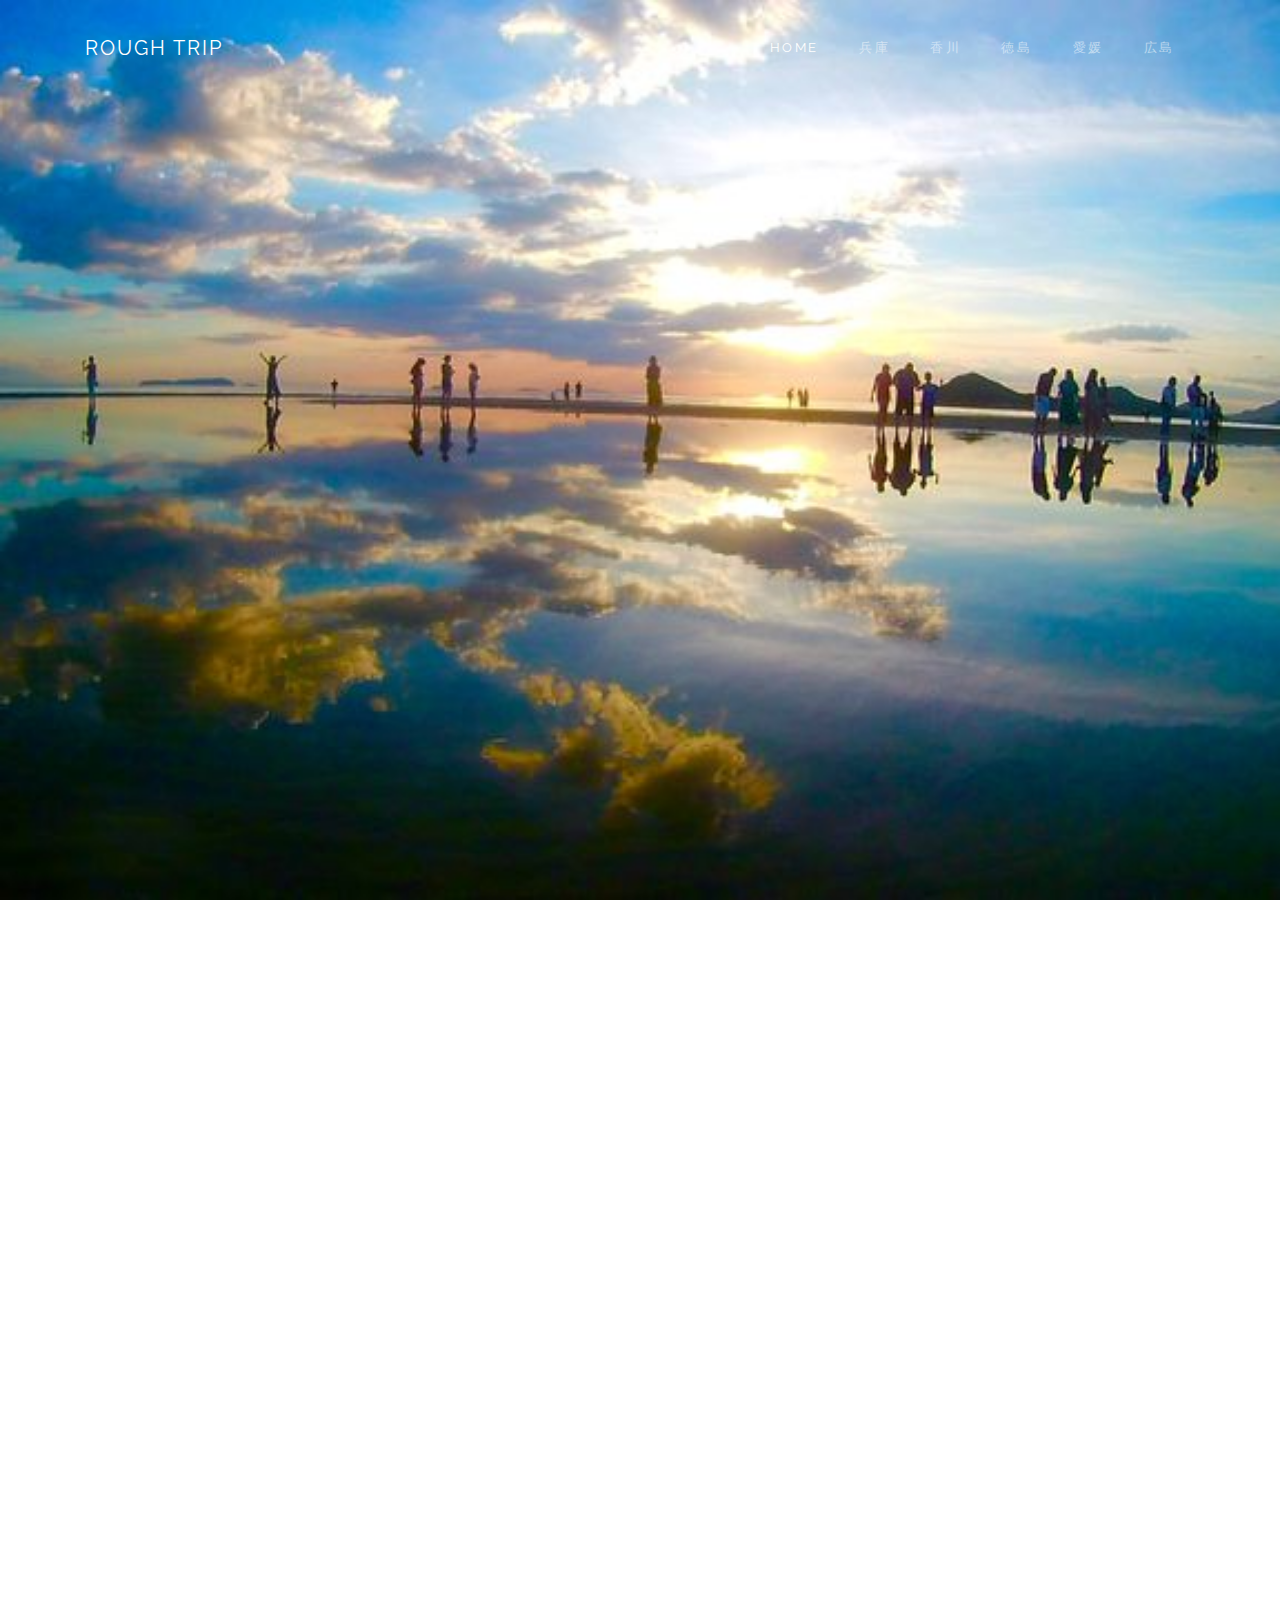
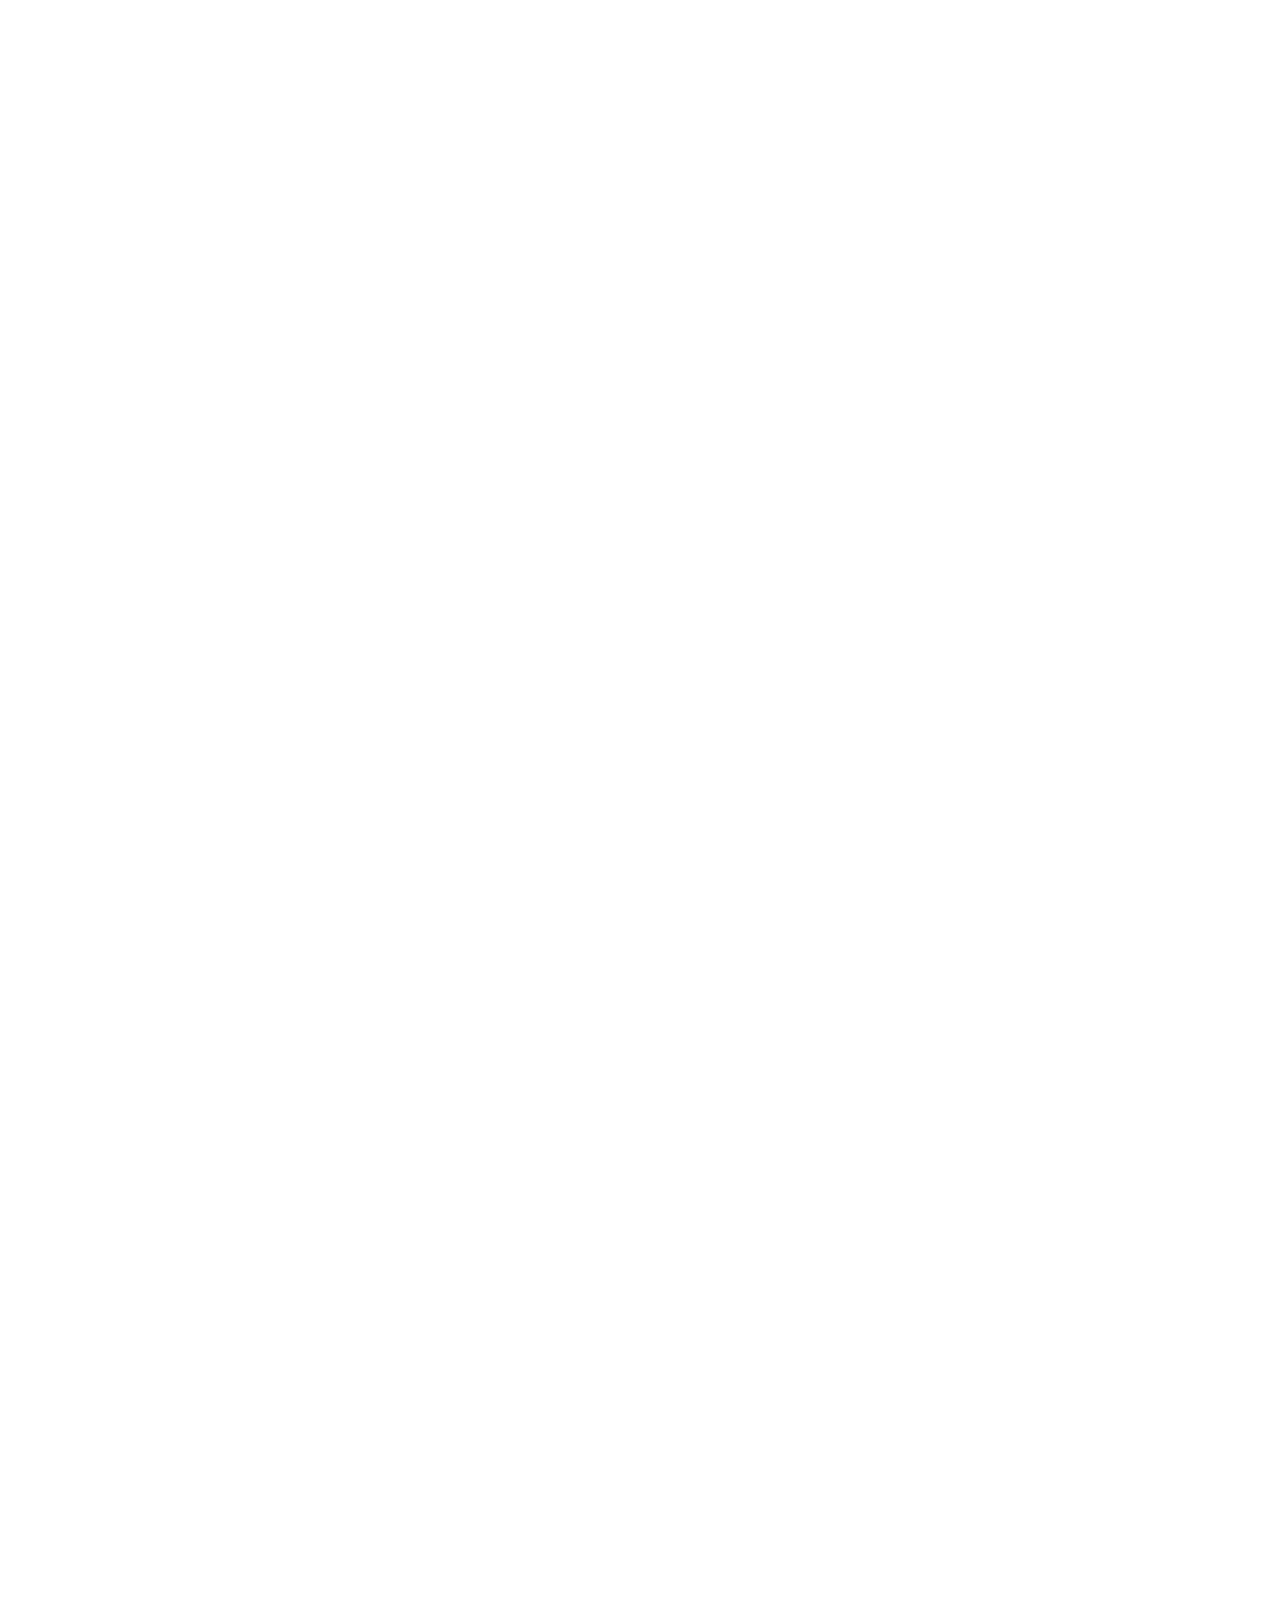
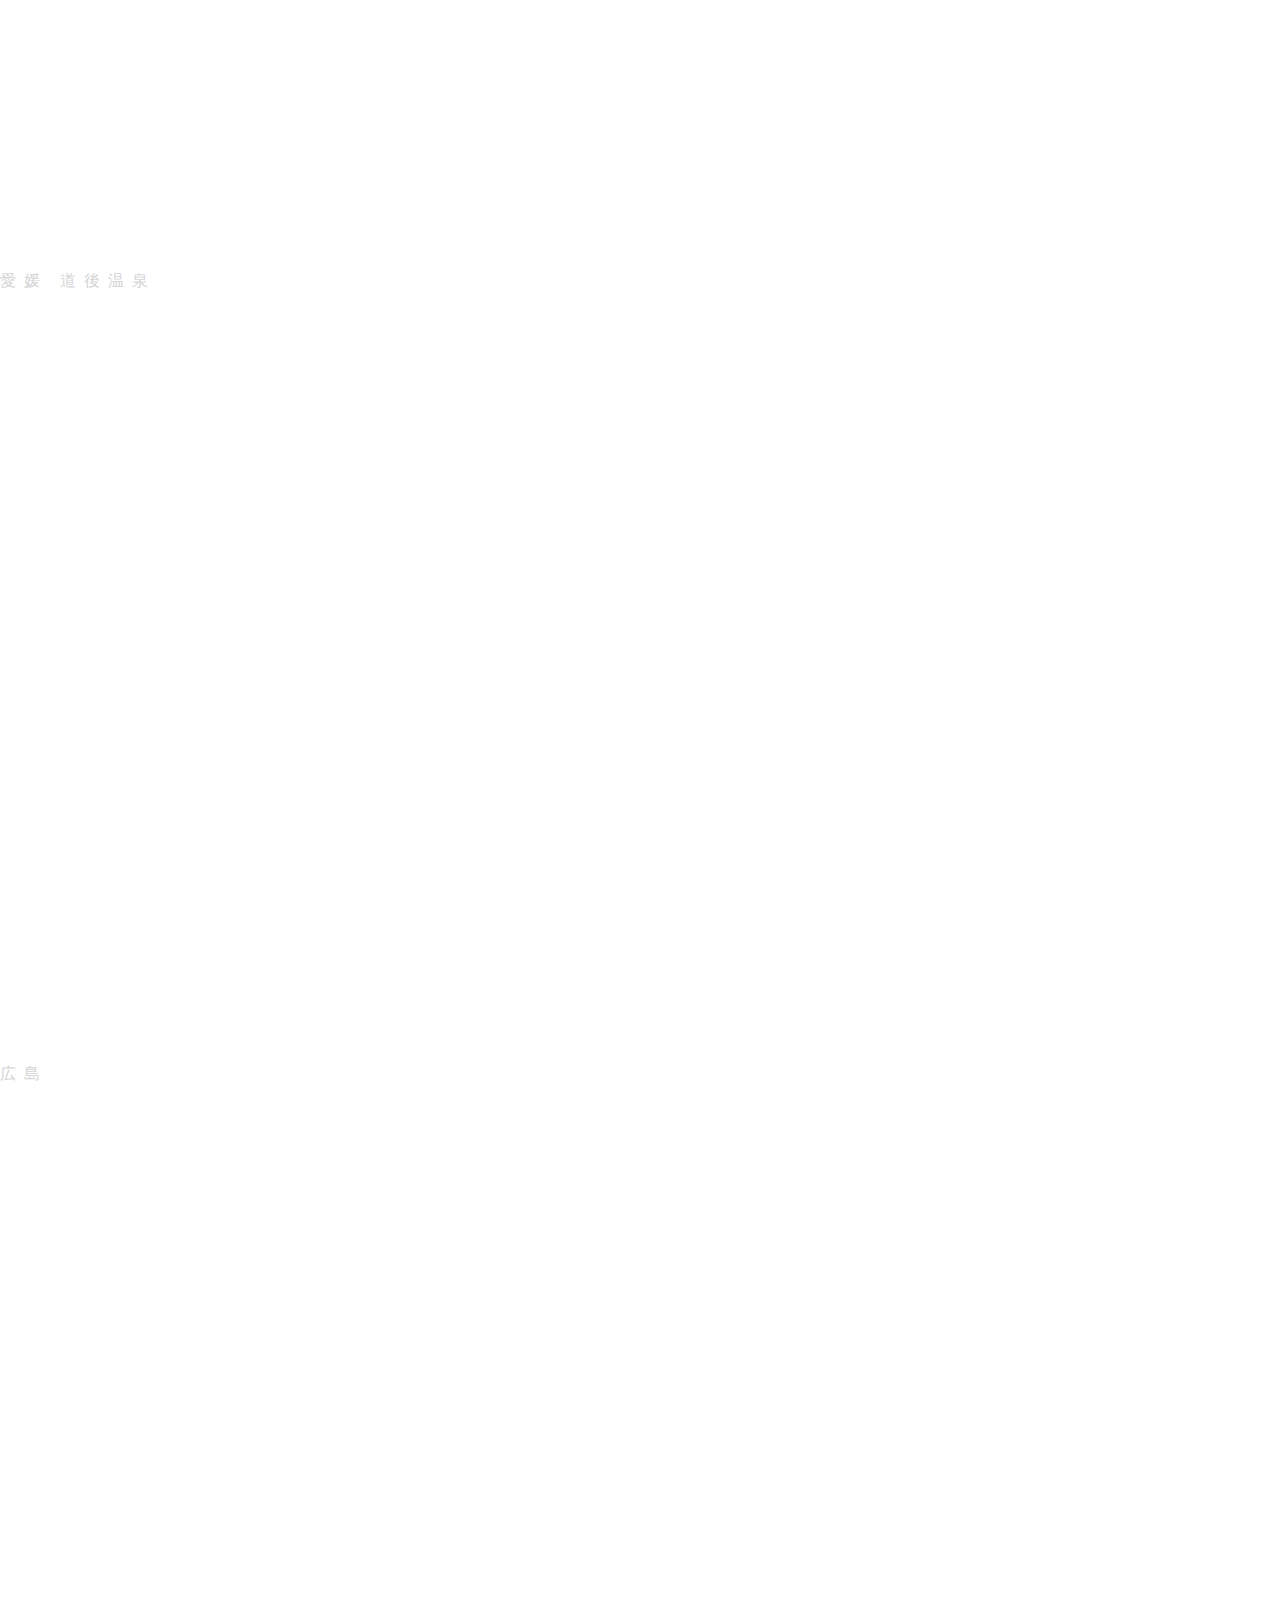
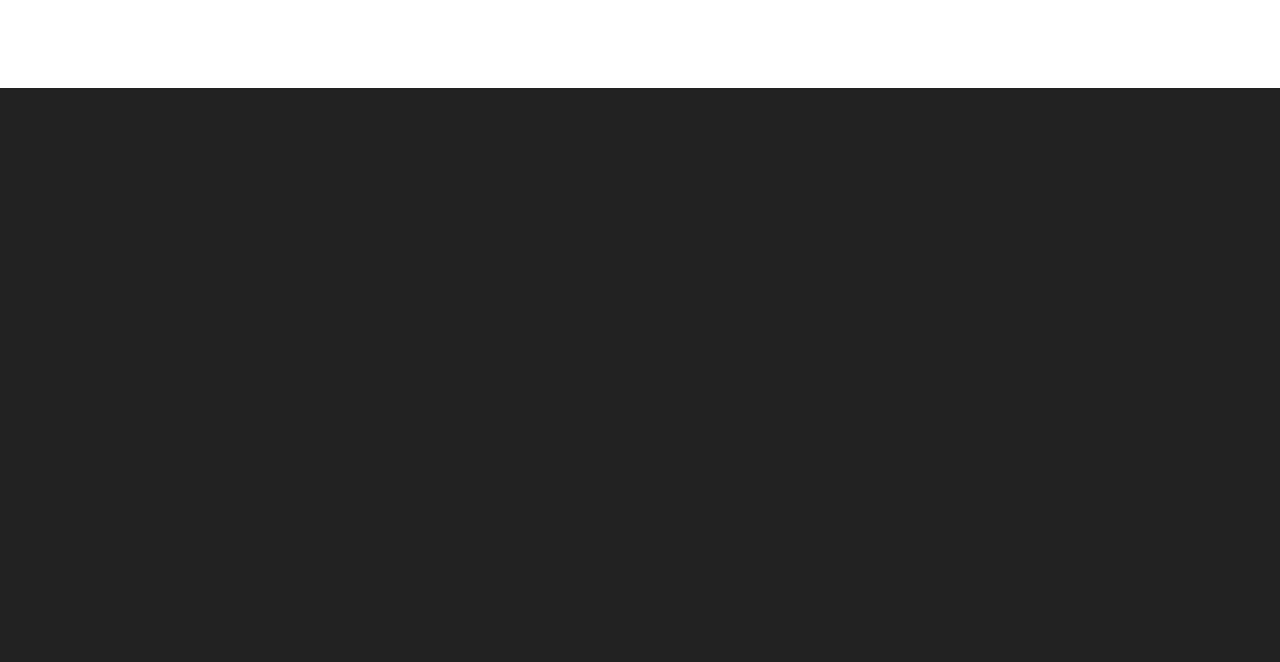
==== commit 4c4e58c2: "hoge" ====
--- a/index.html
+++ b/index.html
@@ -68,7 +68,7 @@
             <h4 class="site-sub-title">PLAN 1</h4>
             <h2 class="site-primary-title display-4">瀬戸内海！</h2>
 
-            <iframe src="https://inuilab-my.sharepoint.com/personal/miyawaki_shumpei_inuilab_onmicrosoft_com/_layouts/15/Doc.aspx?sourcedoc={e28276e6-56b7-4b02-80de-f639914f470b}&amp;action=embedview&amp;wdAr=1.7777777777777777" width="1186px" height="691px" frameborder="0">これは、<a target="_blank" href="https://office.com/webapps">Office</a> の機能を利用した、<a target="_blank" href="https://office.com">Microsoft Office</a> の埋め込み型のプレゼンテーションです。</iframe>
+            <iframe src="https://inuilab-my.sharepoint.com/personal/miyawaki_shumpei_inuilab_onmicrosoft_com/_layouts/15/Doc.aspx?sourcedoc={e28276e6-56b7-4b02-80de-f639914f470b}&amp;action=embedview&amp;wdAr=1.7777777777777777" width="962px" height="565px" frameborder="0">これは、<a target="_blank" href="https://office.com/webapps">Office</a> の機能を利用した、<a target="_blank" href="https://office.com">Microsoft Office</a> の埋め込み型のプレゼンテーションです。</iframe>
 
             <div>
               <p>１日目</p>
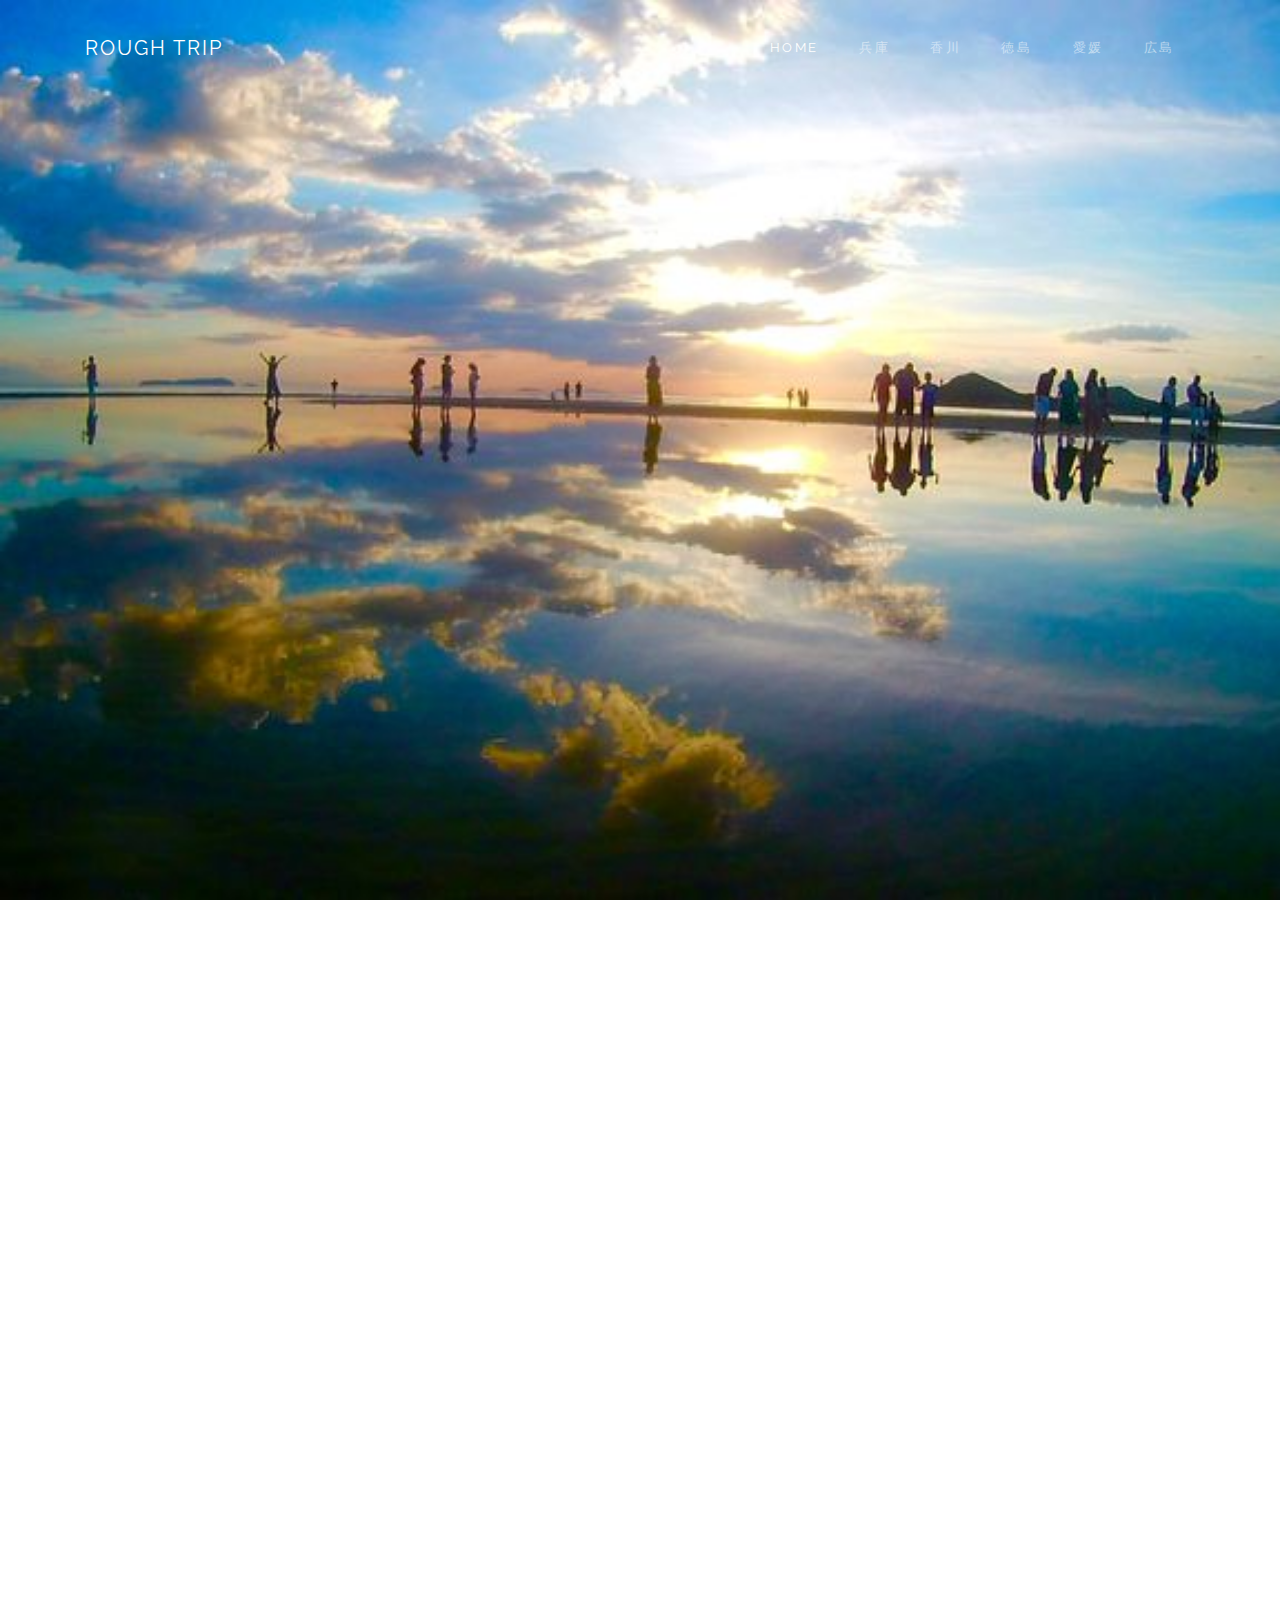
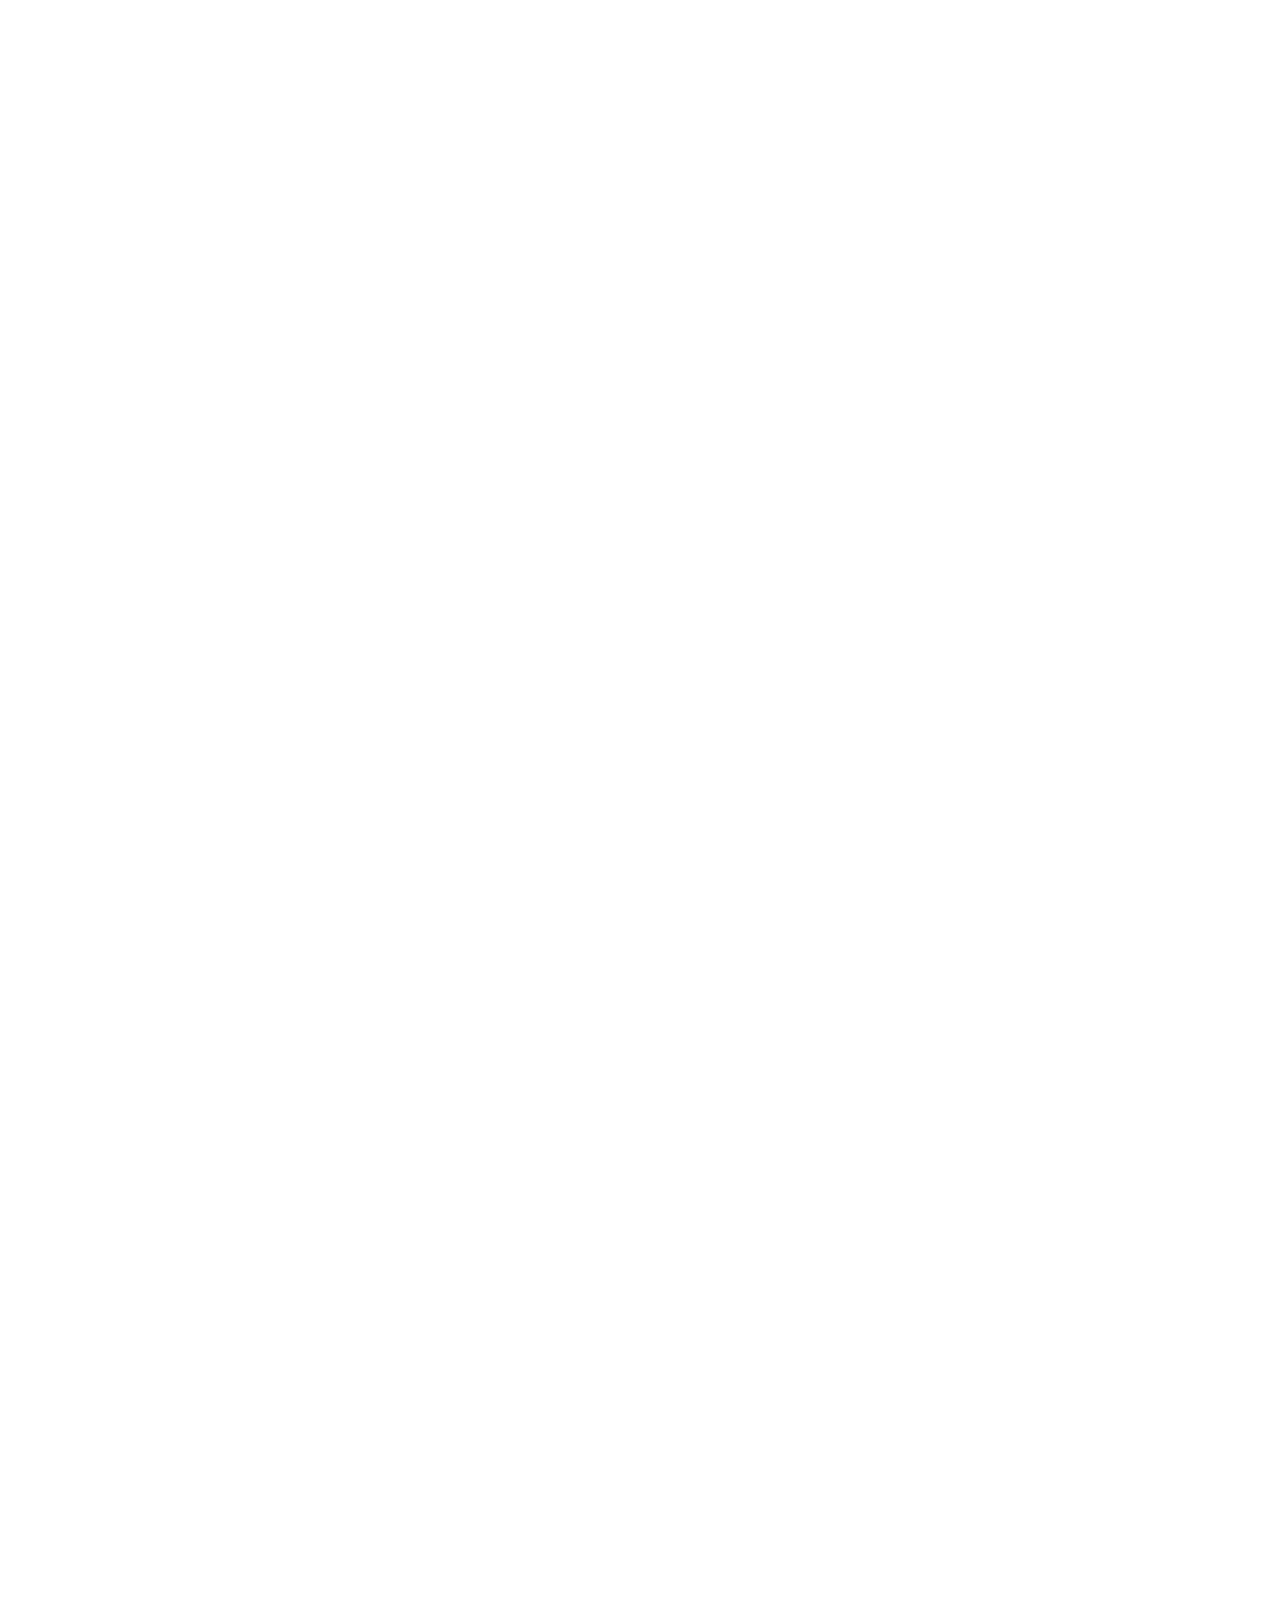
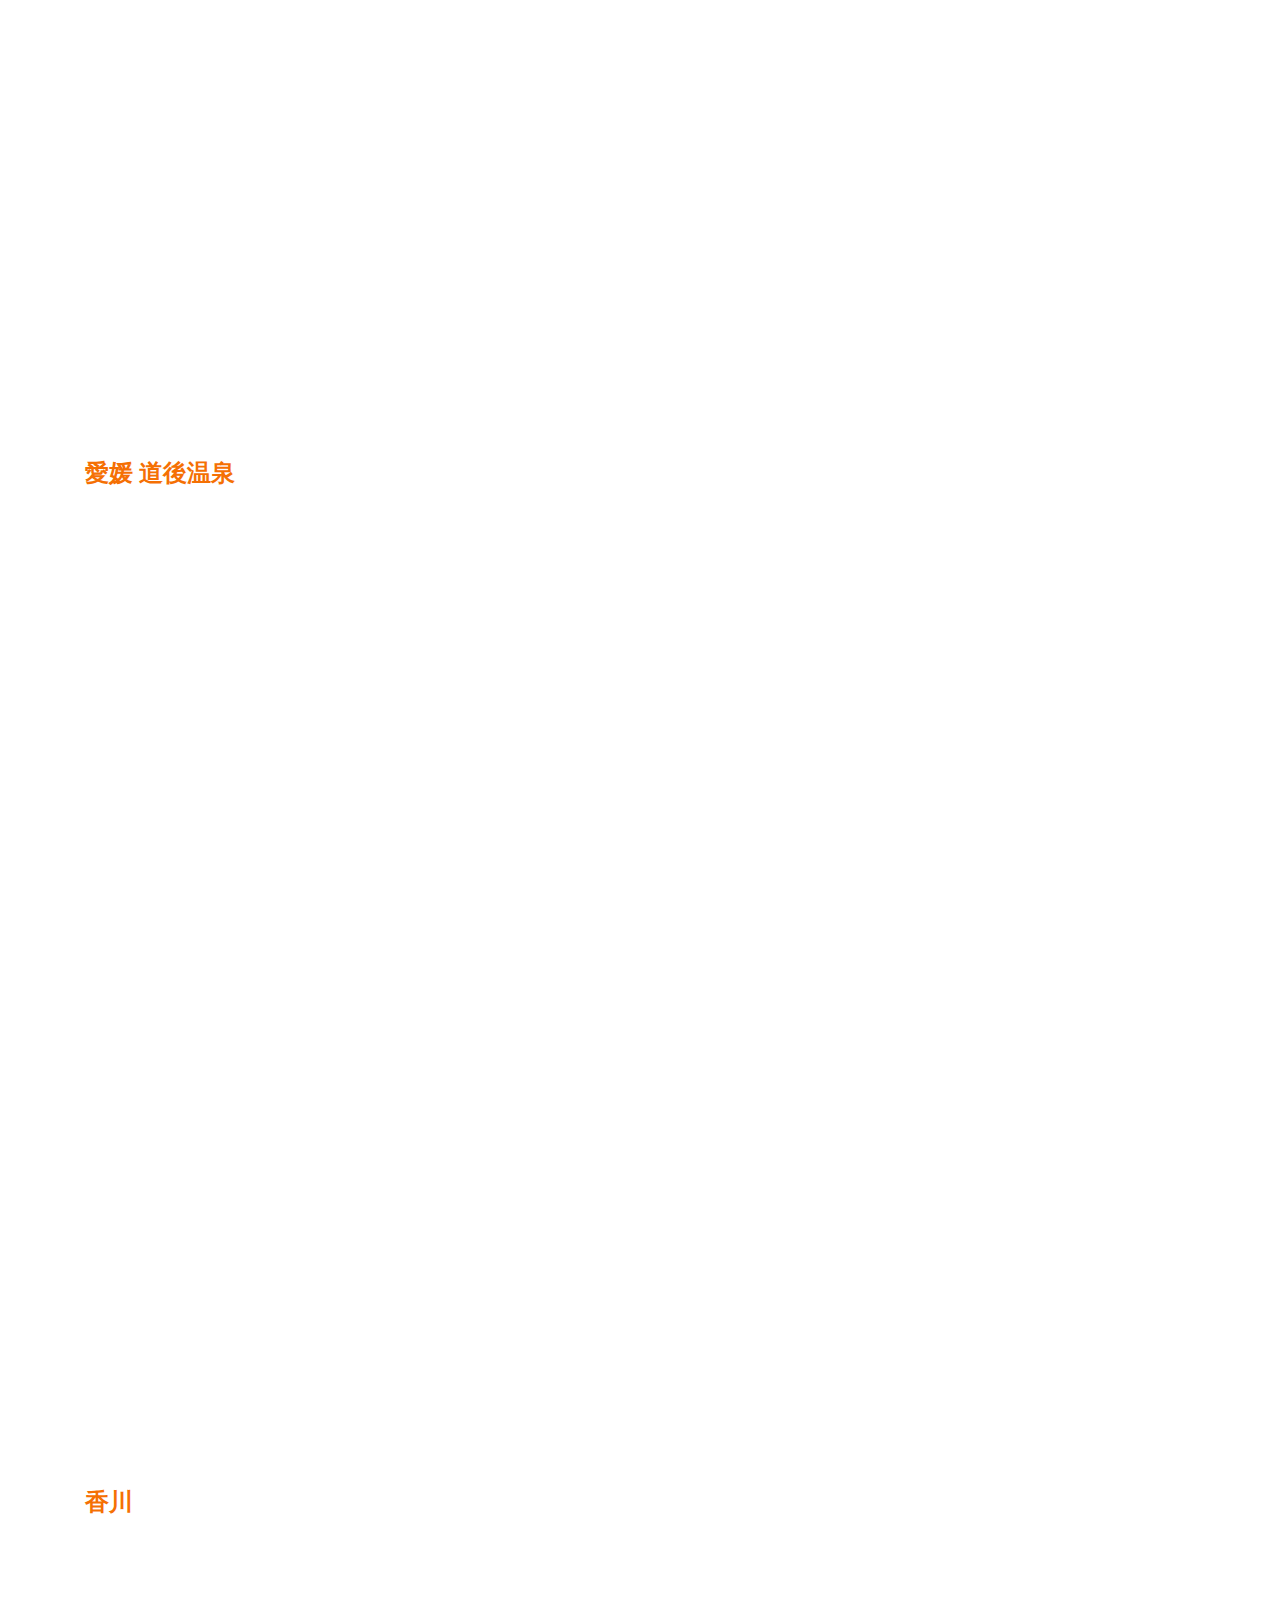
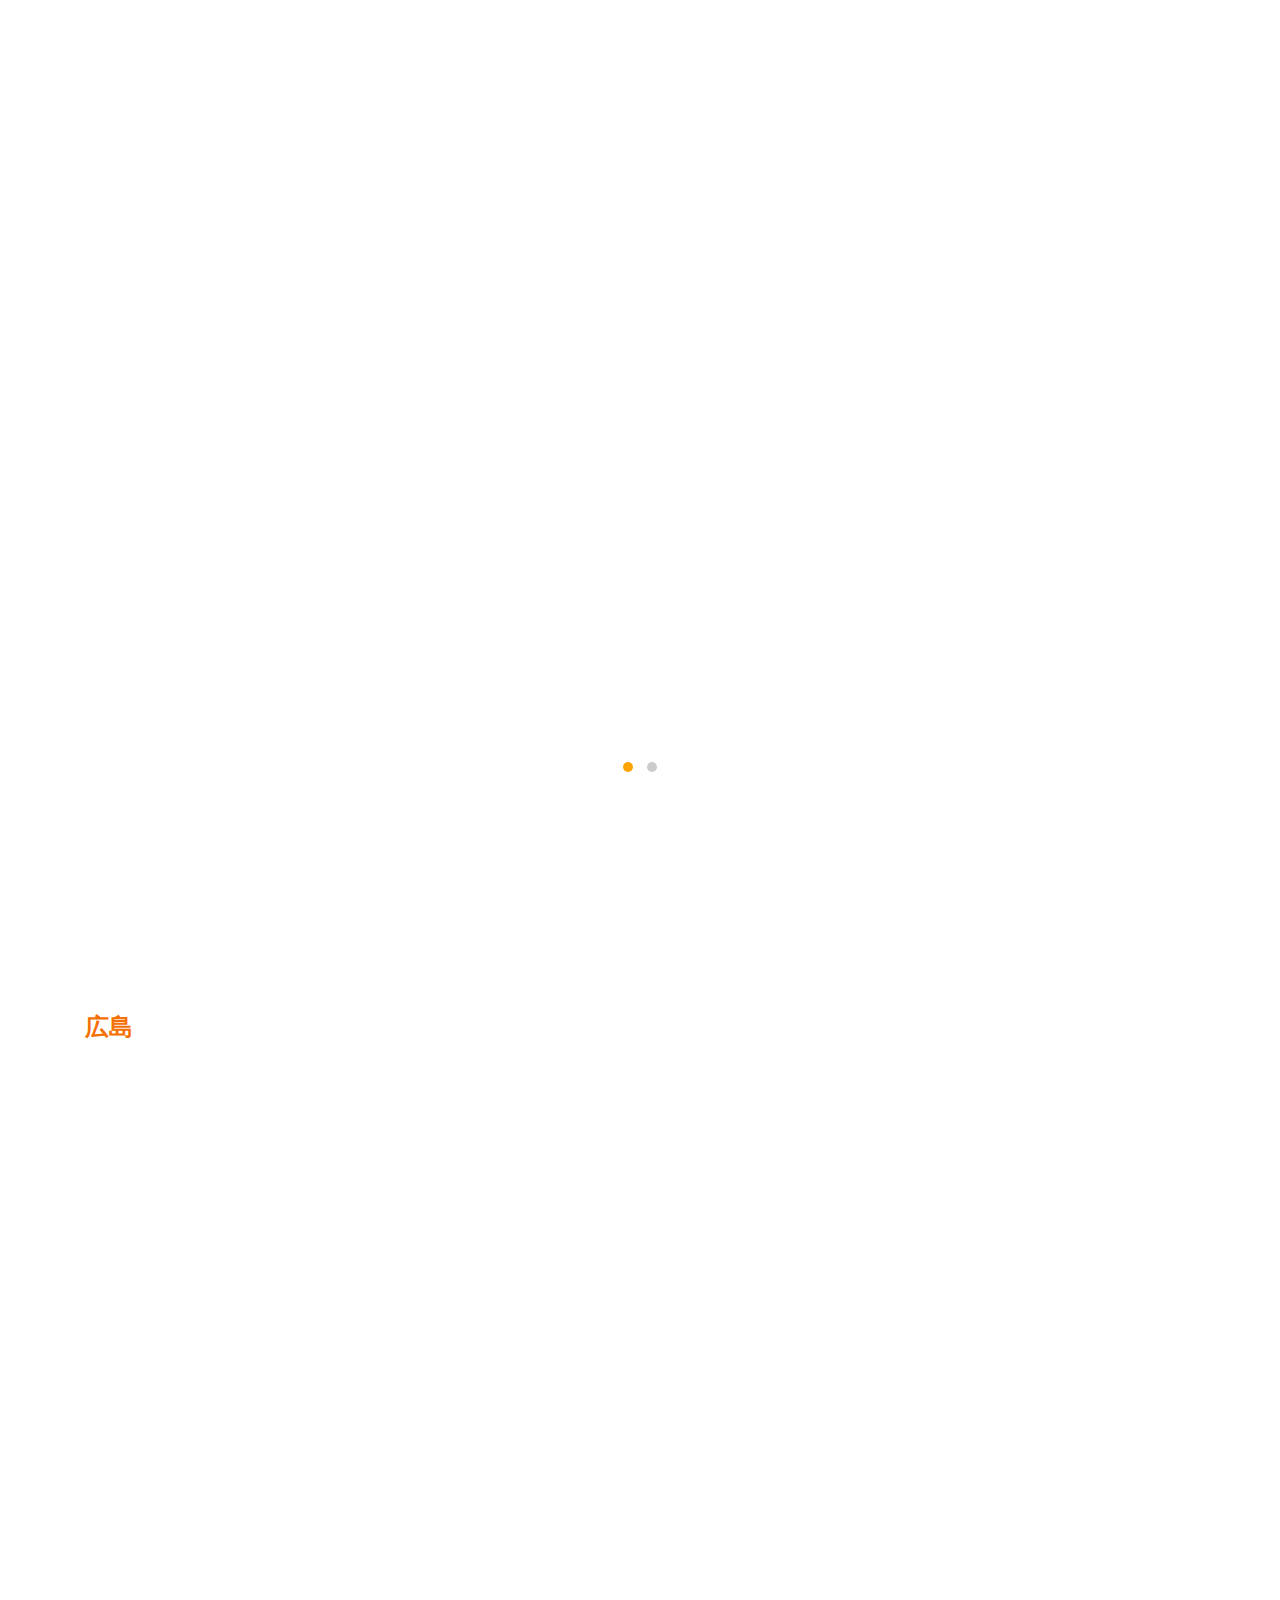
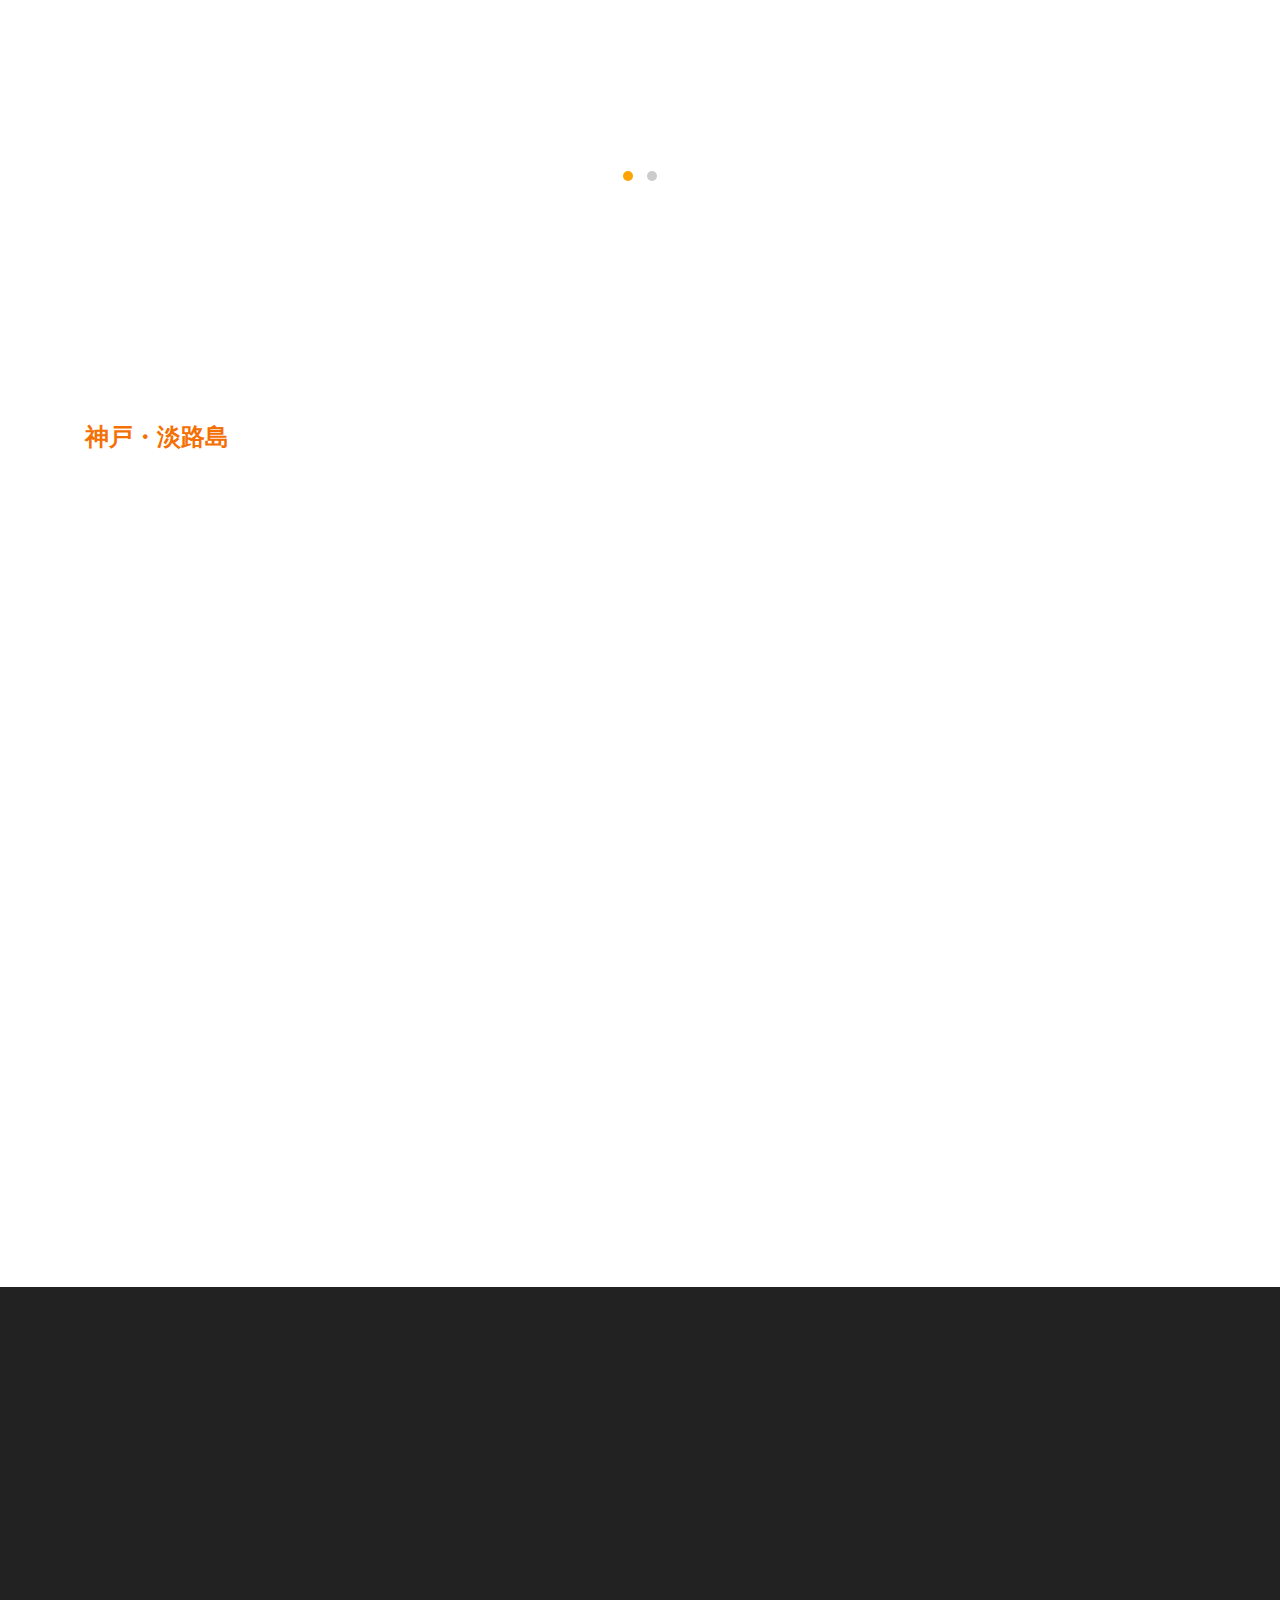
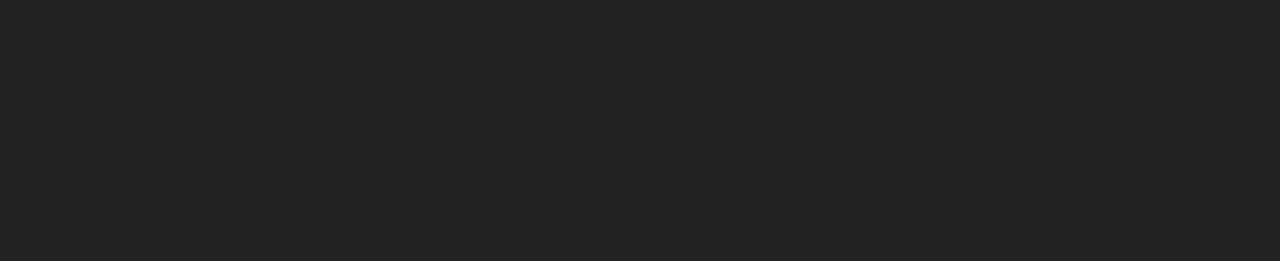
==== commit 672c4bcc: "hoge" ====
--- a/index.html
+++ b/index.html
@@ -141,14 +141,22 @@
         <div class="row">
           <div class="col-md-5 site-animate mb-5">
             <h2 class="site-primary-title display-4">HOTEL</h2>
+            <p>もっと知りたかったらこちら↓↓↓</p>
+            <ul>
+              <li><a href="https://docs.google.com/spreadsheets/d/16Z1u7XX05cgNZfz3B0ygRGE0Q28TJYkf6bg276x1j6s/edit?usp=sharing">じゃらん検索結果 スプレッドシート</a></li>
+              <li><a href="https://smiyawaki0820.github.io/b4trip.github.io/ehime/hotel">愛媛 ホテル</a></li>
+              <li><a href="https://smiyawaki0820.github.io/b4trip.github.io/kagawa/hotel">香川 ホテル</a></li>
+              <li><a href="https://smiyawaki0820.github.io/b4trip.github.io/hiroshima/hotel">広島 ホテル</a></li>
+              <li><a href="https://smiyawaki0820.github.io/b4trip.github.io/hyogo/hotel">兵庫 ホテル</a></li>
+            </ul>
             <p><br></p>
           </div>
           <div class="col-md-1"></div>
         </div>
       </div>
 
-      <h4 class="site-sub-title">愛媛 道後温泉</h4>
-      <div class="container">
+      <div class="container">
+        <h4 class="hoge">愛媛 道後温泉</h4>
         <div class="row">
           <div class="col-md-12">
             <div class="owl-carousel site-owl">
@@ -159,7 +167,7 @@
                   <div class="media-body p-md-5 p-4">
                     <h5 class="text-primary"></h5>
                     <h5 class="mt-0 h4">道後温泉　ホテル　メルパルク松山</h5>
-                    <ul>
+                    <ul class="left">
                       <li>学割素泊りプラン：3750 ~ 5750円</li>
                       <li>学割朝食プラン：5250 ~ 7250円</li>
                       <li>駐車場無料</li>
@@ -178,7 +186,7 @@
                   <div class="media-body p-md-5 p-4">
                     <h5 class="text-primary"></h5>
                     <h5 class="mt-0 h4">美湯のやかた 夢寛歩 道後</h5>
-                    <ul>
+                    <ul class="left">
                       <li>素泊まり：5000 ~ 6600円</li>
                       <li>朝食付き：6000 ~ 8000 円</li>
                       <li>駐車場無料</li>
@@ -195,21 +203,112 @@
           </div>
         </div>
       </div>
-
-      <h4 class="site-sub-title">広島</h4>
-      <div class="container">
+    </section>
+    <!-- end section -->
+
+    <section class="site-section" id="section-2"> 
+      <div class="container">
+        <h4 class="hoge">香川</h4>
         <div class="row">
           <div class="col-md-12">
             <div class="owl-carousel site-owl">
 
               <div class="item">
                 <div class="media d-block mb-4 text-center site-media site-animate border-0">
+                  <img src="images/ka_room1.jpg" alt="Free Template by colorlib.com" class="img-fluid">
+                  <div class="media-body p-md-5 p-4">
+                    <h5 class="text-primary"></h5>
+                    <h5 class="mt-0 h4">絹島温泉　ベッセルおおちの湯</h5>
+                    <ul class="left">
+                      <li>素泊まり：2900 ~ 3300円</li>
+                      <li>１棟貸 ×２ なので運良ければ</li>
+                      <li>絹島温泉・露天風呂</li>
+                      <li><a href="https://hotel.travel.rakuten.co.jp/hotelinfo/plan/140768?&f_teikei=&f_nen1=&f_tuki1=&f_hi1=&f_nen2=&f_tuki2=&f_hi2=&f_heya_su=1&f_otona_su=1&f_s1=0&f_s2=0&f_y1=0&f_y2=0&f_y3=0&f_y4=0&f_kin=&f_kin2=&f_squeezes=&f_tscm_flg=&f_tel=&f_static=1">Rakuten Travel</a></li>
+                    </ul>
+                    <p class="mb-0"><a href="http://www.vessel-o.com/" class="btn btn-primary btn-sm">CHECK</a></p>
+                  </div>
+                </div>
+              </div>
+
+              <div class="item">
+                <div class="media d-block mb-4 text-center site-media site-animate border-0">
+                  <img src="images/ka_room4.jpg" alt="Free Template by colorlib.com" class="img-fluid">
+                  <div class="media-body p-md-5 p-4">
+                    <h5 class="text-primary"></h5>
+                    <h5 class="mt-0 h4">塩江温泉郷　さぬき温泉</h5>
+                    <ul class="left">
+                      <li>素泊まり：4200 ~ 5300円</li>
+                      <li>朝食つき：7100 ~ 8200円</li>
+                      <li>露天風呂</li>
+                      <li><a href="https://hotel.travel.rakuten.co.jp/hotelinfo/plan/14703?f_teikei=&f_heya_su=1&f_otona_su=1&f_s1=0&f_s2=0&f_y1=0&f_y2=0&f_y3=0&f_y4=0&f_kin=&f_kin2=&f_squeezes=&f_tscm_flg=&f_tel=&f_static=1">Rakuten Travel</a></li>
+                    </ul>
+                    <p class="mb-0"><a href="http://sanukionsen.com/" class="btn btn-primary btn-sm">CHECK</a></p>
+                  </div>
+                </div>
+              </div>
+
+              <div class="item">
+                <div class="media d-block mb-4 text-center site-media site-animate border-0">
+                  <img src="images/ka_room2.jpg" alt="Free Template by colorlib.com" class="img-fluid">
+                  <div class="media-body p-md-5 p-4">
+                    <h5 class="text-primary"></h5>
+                    <h5 class="mt-0 h4">小豆島シーサイドホテル　松風</h5>
+                    <ul class="left">
+                      <li>小豆島</li>
+                      <li>素泊まり：5300 ~ 6600円</li>
+                      <li>朝食つき：7600円</li>
+                      <li>２食つき：10,000 ~ 11,000円</li>
+                      <li>ネット評価異様に高い</li>
+                      <li>テニスコート有り</li>
+                      <li><a href="https://hotel.travel.rakuten.co.jp/hotelinfo/plan/18724?f_teikei=&f_heya_su=1&f_otona_su=1&f_s1=0&f_s2=0&f_y1=0&f_y2=0&f_y3=0&f_y4=0&f_kin=&f_kin2=&f_squeezes=&f_tscm_flg=&f_tel=&f_static=1">Rakuten Travel</a></li>
+                    </ul>
+                    <p class="mb-0"><a href="https://www.matsu-kaze.jp/" class="btn btn-primary btn-sm">CHECK</a></p>
+                  </div>
+                </div>
+              </div>
+
+              <div class="item">
+                <div class="media d-block mb-4 text-center site-media site-animate border-0">
+                  <img src="images/ka_room3.jpg" alt="Free Template by colorlib.com" class="img-fluid">
+                  <div class="media-body p-md-5 p-4">
+                    <h5 class="text-primary"></h5>
+                    <h5 class="mt-0 h4">国民宿舎小豆島</h5>
+                    <ul class="left">
+                      <li>小豆島</li>
+                      <li>素泊まり：3500 ~ 5000円</li>
+                      <li>朝食つき：4800 ~ 6300円</li>
+                      <li>２食つき：8000 ~ 10000円</li>
+                      <li>こちらもネット評価高い</li>
+                      <li><a href="https://hotel.travel.rakuten.co.jp/hotelinfo/plan/28288?&f_teikei=&f_nen1=&f_tuki1=&f_hi1=&f_nen2=&f_tuki2=&f_hi2=&f_heya_su=1&f_otona_su=1&f_s1=0&f_s2=0&f_y1=0&f_y2=0&f_y3=0&f_y4=0&f_kin=&f_kin2=&f_squeezes=&f_tscm_flg=&f_tel=&f_static=1#sort_kin_min">Rakuten Travel</a></li>
+                    </ul>
+                    <p class="mb-0"><a href="https://www.kokuminshukusha.com/" class="btn btn-primary btn-sm">CHECK</a></p>
+                  </div>
+                </div>
+              </div>
+
+            </div>
+          </div>
+        </div>
+      </div>
+
+    </section>
+    <!-- END section -->
+
+    <section class="site-section" id="section-2"> 
+      <div class="container">
+        <h4 class="hoge">広島</h4>
+        <div class="row">
+          <div class="col-md-12">
+            <div class="owl-carousel site-owl">
+
+              <div class="item">
+                <div class="media d-block mb-4 text-center site-media site-animate border-0">
                   <img src="images/seto.jpg" alt="Free Template by colorlib.com" class="img-fluid">
                   <div class="media-body p-md-5 p-4">
                     <h5 class="text-primary"></h5>
                     <h5 class="mt-0 h4">福山 せとうち母家</h5>
                     <p>念願の古民家なるか？</p>
-                    <ul>
+                    <ul class="left">
                       <li>7名：91800円税込 (12000円)</li>
                       <li>最大12名まで</li>
                       <li>めっちゃいい...</li>
@@ -219,7 +318,62 @@
                   </div>
                 </div>
               </div>
-              
+
+              <div class="item">
+                <div class="media d-block mb-4 text-center site-media site-animate border-0">
+                  <img src="images/hi_room1.jpg" alt="Free Template by colorlib.com" class="img-fluid">
+                  <div class="media-body p-md-5 p-4">
+                    <h5 class="text-primary"></h5>
+                    <h5 class="mt-0 h4">宮浜温泉　旅館　かんざき</h5>
+                    <ul class="left">
+                      <li>素泊まり：5200 ~ 6800円</li>
+                      <li>朝食付き：6200 ~ 8400円</li>
+                      <li>２食付き：11200 ~ 1340円</li>
+                      <li>宮島（車で約15分）, 広島（車で約40分）</li>
+                      <li>宮浜温泉</li>
+                      <li><a href="https://hotel.travel.rakuten.co.jp/hotelinfo/plan/6030?f_teikei=&f_heya_su=1&f_otona_su=2&f_s1=0&f_s2=0&f_y1=0&f_y2=0&f_y3=0&f_y4=0&f_kin=&f_kin2=&f_squeezes=&f_tscm_flg=&f_tel=&f_static=1">Rakuten Travel</a></li>
+                    </ul>
+                    <p class="mb-0"><a href="http://web-kanzaki.net/" class="btn btn-primary btn-sm">CHECK</a></p>
+                  </div>
+                </div>
+              </div>
+
+              <div class="item">
+                <div class="media d-block mb-4 text-center site-media site-animate border-0">
+                  <img src="images/hi_room3.jpg" alt="Free Template by colorlib.com" class="img-fluid">
+                  <div class="media-body p-md-5 p-4">
+                    <h5 class="text-primary"></h5>
+                    <h5 class="mt-0 h4">リブマックスリゾート安芸宮島</h5>
+                    <ul class="left">
+                      <li>素泊まり：5000円 ~ </li>
+                      <li>朝食付き：7000円 ~ </li>
+                      <li>温泉・プール・岩盤浴・カラオケ有</li>
+                      <li>宮浜温泉</li>
+                      <li><a href="https://hotel.travel.rakuten.co.jp/hotelinfo/plan/163048">Rakuten Travel</a></li>
+                    </ul>
+                    <p class="mb-0"><a href="http://www.livemax-resort.com/hiroshima/akimiyajima/" class="btn btn-primary btn-sm">CHECK</a></p>
+                  </div>
+                </div>
+              </div>
+
+              <div class="item">
+                <div class="media d-block mb-4 text-center site-media site-animate border-0">
+                  <img src="images/hi_room2.jpg" alt="Free Template by colorlib.com" class="img-fluid">
+                  <div class="media-body p-md-5 p-4">
+                    <h5 class="text-primary"></h5>
+                    <h5 class="mt-0 h4">湯の宿　宮浜グランドホテル</h5>
+                    <ul class="left">
+                      <li>素泊まり：6000 ~ 9700円</li>
+                      <li>朝食付き：7400 ~ 13400円</li>
+                      <li>部屋おまかせ</li>
+                      <li>卓球台つき</li>
+                      <li>宮浜温泉</li>
+                      <li><a href="https://hotel.travel.rakuten.co.jp/hotelinfo/plan/13743?f_teikei=&f_heya_su=1&f_otona_su=2&f_s1=0&f_s2=0&f_y1=0&f_y2=0&f_y3=0&f_y4=0&f_kin=&f_kin2=&f_squeezes=&f_tscm_flg=&f_tel=&f_static=1">Rakuten Travel</a></li>
+                    </ul>
+                    <p class="mb-0"><a href="https://miyahama.com/" class="btn btn-primary btn-sm">CHECK</a></p>
+                  </div>
+                </div>
+              </div>
 
             </div>
           </div>
@@ -228,6 +382,74 @@
 
     </section>
     <!-- END section -->
+
+    <section class="site-section" id="section-2"> 
+        <div class="container">
+          <h4 class="hoge">神戸・淡路島</h4>
+          <div class="row">
+            <div class="col-md-12">
+              <div class="owl-carousel site-owl">
+  
+                <div class="item">
+                  <div class="media d-block mb-4 text-center site-media site-animate border-0">
+                    <img src="images/hyo_room1.jpg" alt="Free Template by colorlib.com" class="img-fluid">
+                    <div class="media-body p-md-5 p-4">
+                      <h5 class="text-primary"></h5>
+                      <h5 class="mt-0 h4">夢海游　淡路島</h5>
+                      <p>少々お高いけど良さげ</p>
+                      <ul class="left">
+                        <li>朝食付き：7000 ~ 14000円</li>
+                        <li>大浴場・温泉</li>
+                        <li>朝食バイキング</li>
+                        <li><a href="https://hotel.travel.rakuten.co.jp/hotelinfo/plan/1657?f_teikei=&f_heya_su=1&f_otona_su=2&f_s1=0&f_s2=0&f_y1=0&f_y2=0&f_y3=0&f_y4=0&f_kin=&f_kin2=&f_squeezes=&f_tscm_flg=&f_tel=&f_static=1#sort_kin_min">Rakuten Travel</a></li>
+                      </ul>
+                      <p class="mb-0"><a href="https://www.yumekaiyu.com/" class="btn btn-primary btn-sm">CHECK</a></p>
+                    </div>
+                  </div>
+                </div>
+
+                <div class="item">
+                  <div class="media d-block mb-4 text-center site-media site-animate border-0">
+                    <img src="images/hyo_room2.png" alt="Free Template by colorlib.com" class="img-fluid">
+                    <div class="media-body p-md-5 p-4">
+                      <h5 class="text-primary"></h5>
+                      <h5 class="mt-0 h4">神戸天空温泉　銀河の湯（みのたにグリーンスポーツホテル）</h5>
+                      <p>ちょい遠めだけど安い！</p>
+                      <ul class="left">
+                        <li>朝食付き：5500円（平日）</li>
+                        <li>朝食付き：5500 ~ 10500円</li>
+                        <li>神戸天空温泉・露天風呂</li>
+                        <li><a href="https://hotel.travel.rakuten.co.jp/hotelinfo/plan/149279?f_teikei=&f_heya_su=1&f_otona_su=2&f_s1=0&f_s2=0&f_y1=0&f_y2=0&f_y3=0&f_y4=0&f_kin=&f_kin2=&f_squeezes=&f_tscm_flg=&f_tel=&f_static=1">Rakuten Travel</a></li>
+                      </ul>
+                      <p class="mb-0"><a href="http://minotani.jp/" class="btn btn-primary btn-sm">CHECK</a></p>
+                    </div>
+                  </div>
+                </div>
+
+                <div class="item">
+                  <div class="media d-block mb-4 text-center site-media site-animate border-0">
+                    <img src="images/hyo_room3.jpg" alt="Free Template by colorlib.com" class="img-fluid">
+                    <div class="media-body p-md-5 p-4">
+                      <h5 class="text-primary"></h5>
+                      <h5 class="mt-0 h4">有馬温泉　元湯　古泉閣</h5>
+                      <ul class="left">
+                        <li>素泊まり：7000 ~ 13500円</li>
+                        <li>有馬温泉</li>
+                        <li>定員5名のロッジ泊も有り（こっちに集まる？）</li>
+                        <li><a href="https://hotel.travel.rakuten.co.jp/hotelinfo/plan/9559?f_teikei=&f_heya_su=1&f_otona_su=2&f_s1=0&f_s2=0&f_y1=0&f_y2=0&f_y3=0&f_y4=0&f_kin=&f_kin2=&f_squeezes=&f_tscm_flg=&f_tel=&f_static=1">Rakuten Travel</a></li>
+                      </ul>
+                      <p class="mb-0"><a href="http://www.kosenkaku.com/kosenkaku/" class="btn btn-primary btn-sm">CHECK</a></p>
+                    </div>
+                  </div>
+                </div>
+  
+              </div>
+            </div>
+          </div>
+        </div>
+  
+      </section>
+      <!-- END section -->
     
     
 
--- a/css/style.css
+++ b/css/style.css
@@ -26,8 +26,23 @@
   color: #FDA403;
 }
 
+.left {
+  margin-right: auto;
+}
+.center {
+  margin-left: auto;
+  margin-right: auto;
+}
+.right {
+  margin-left: auto;
+}
+
 span.tim {
   color: #FDA403;    /* 文字色指定 */
+}
+
+h4.hoge {
+  color: rgb(245, 112, 3);
 }
 
 ul.class {
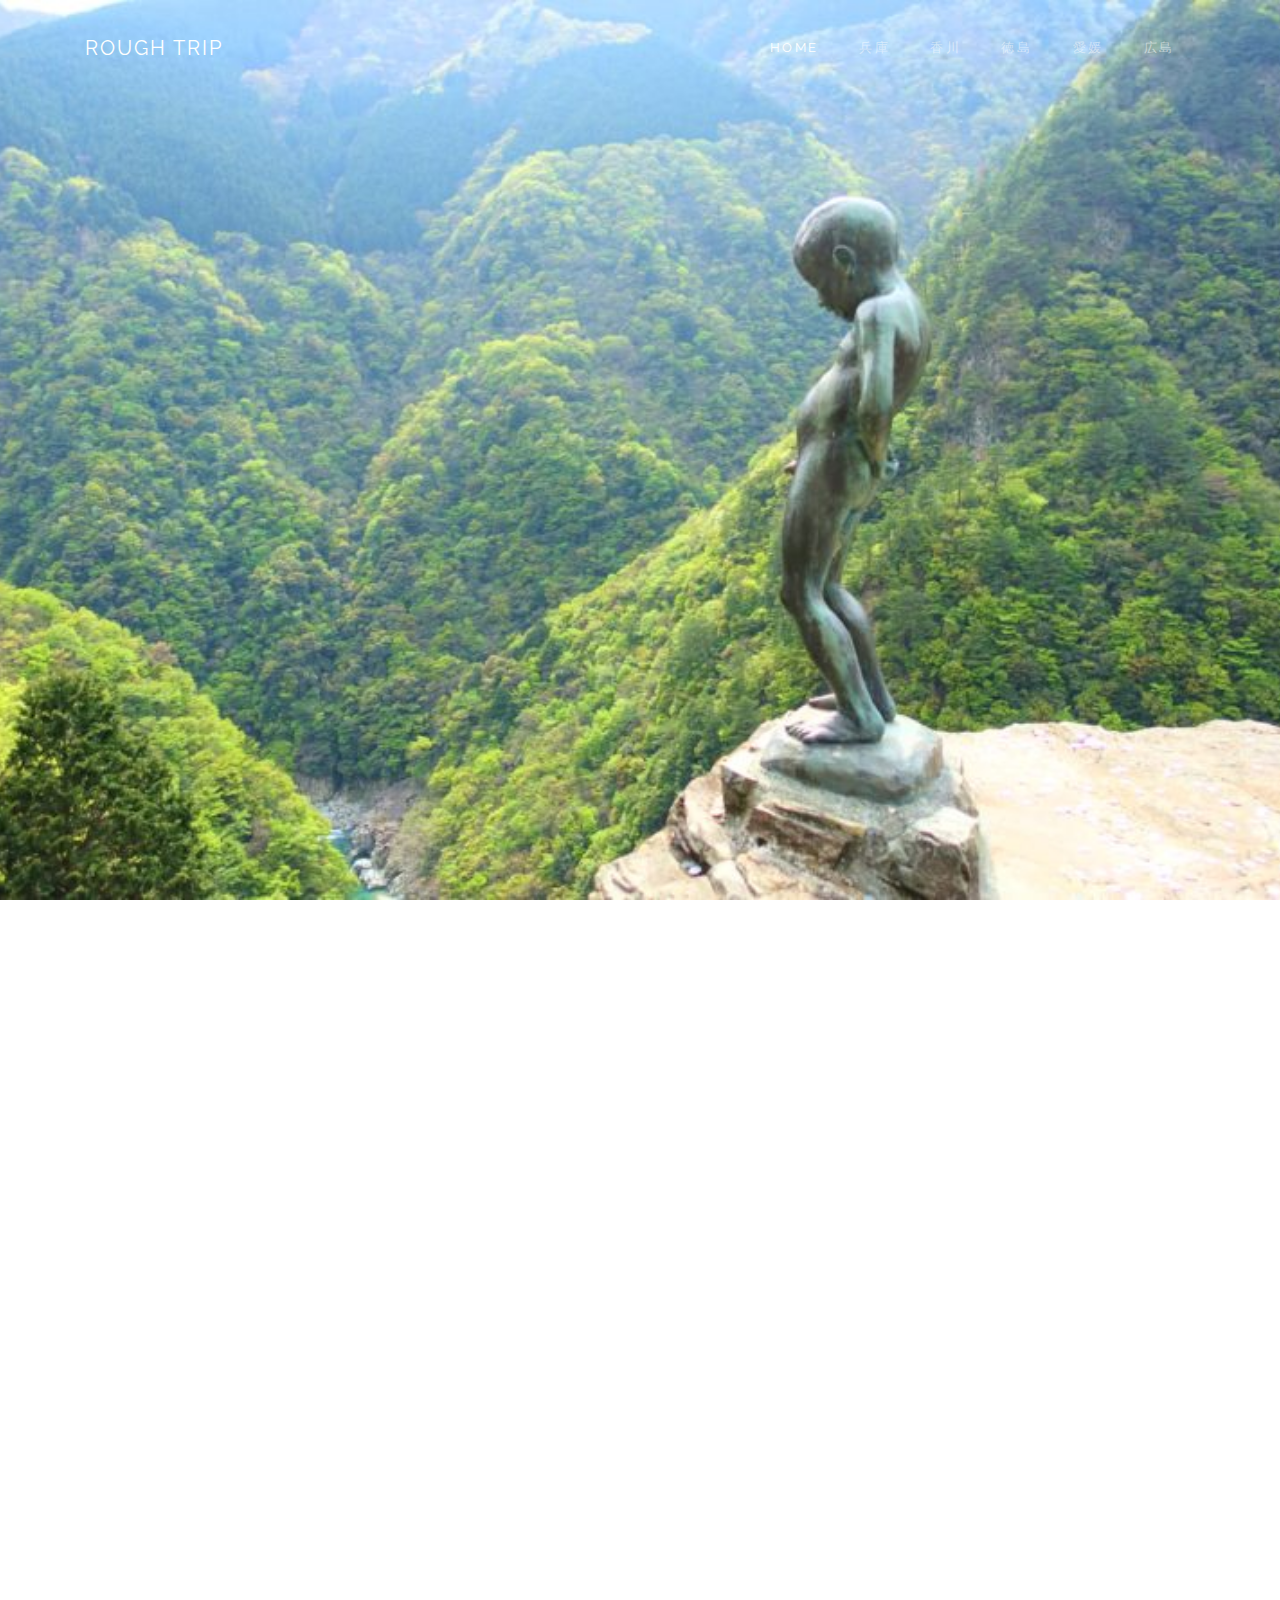
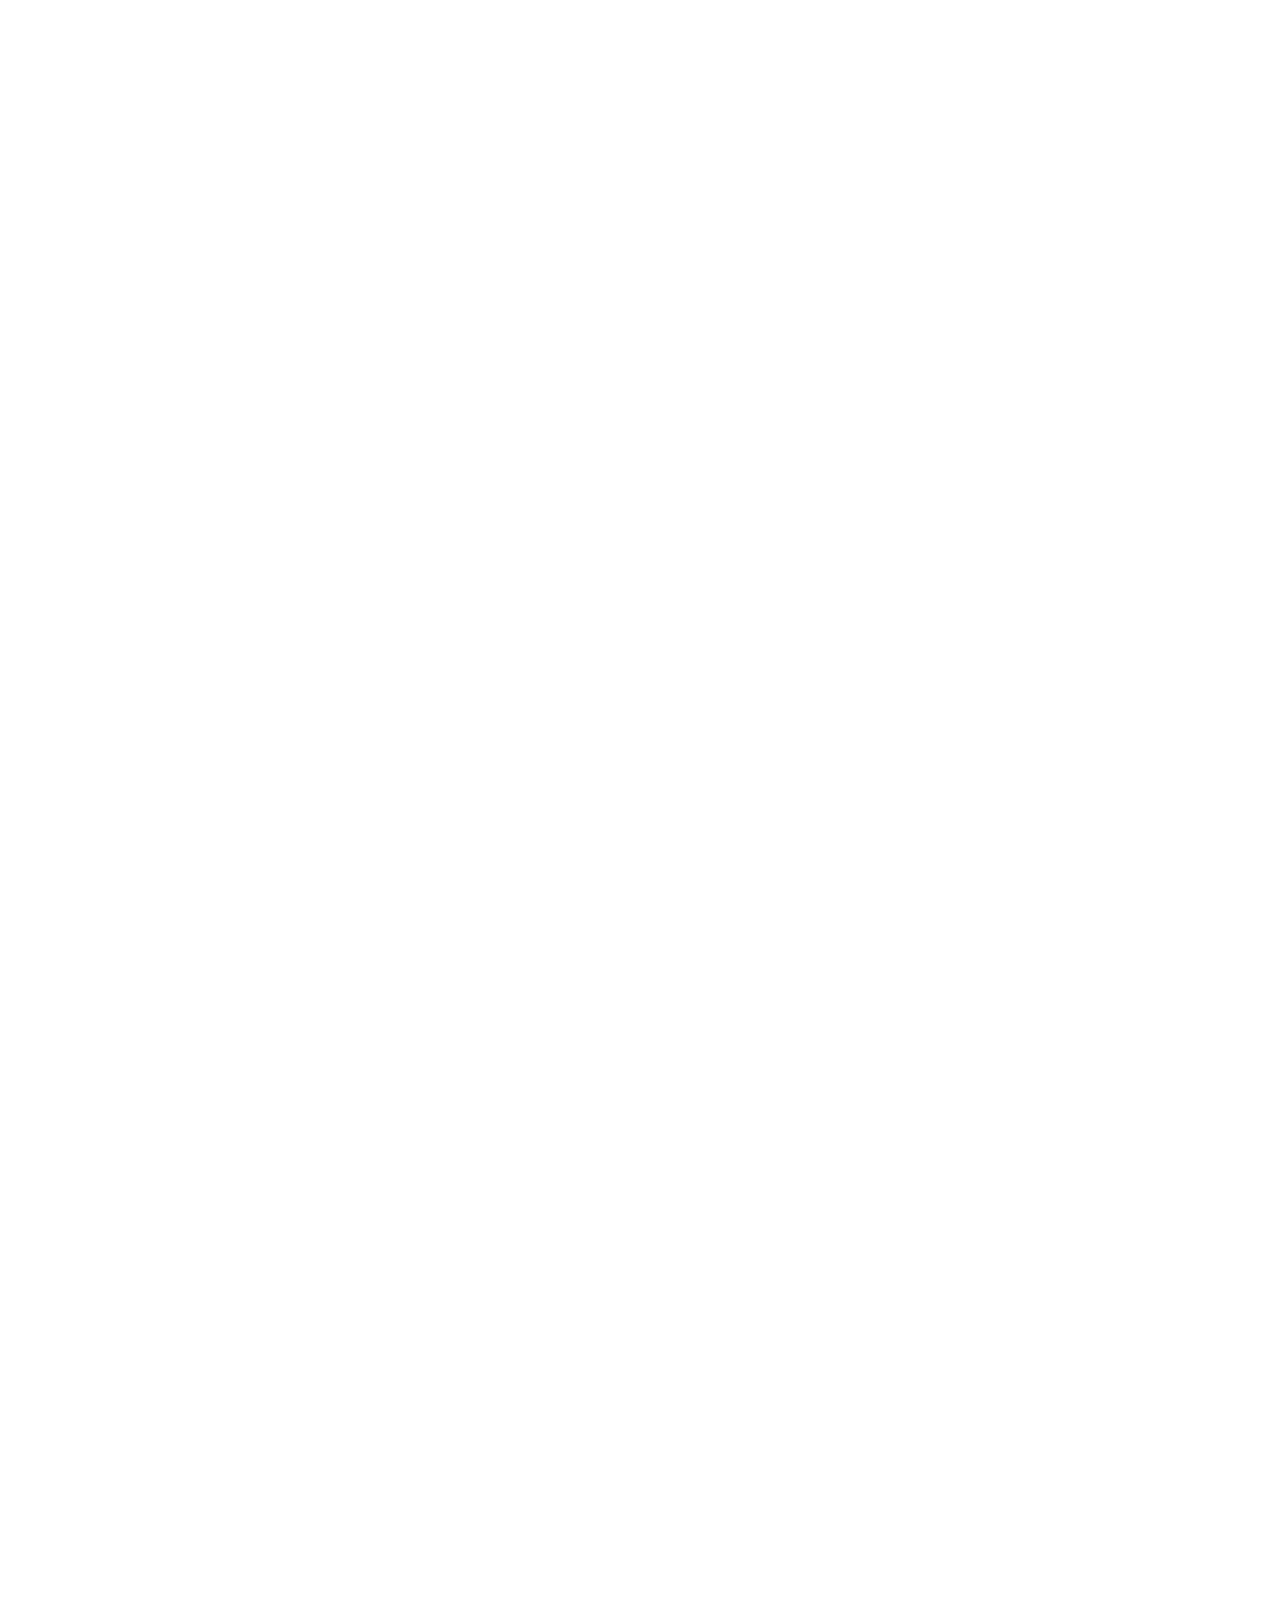
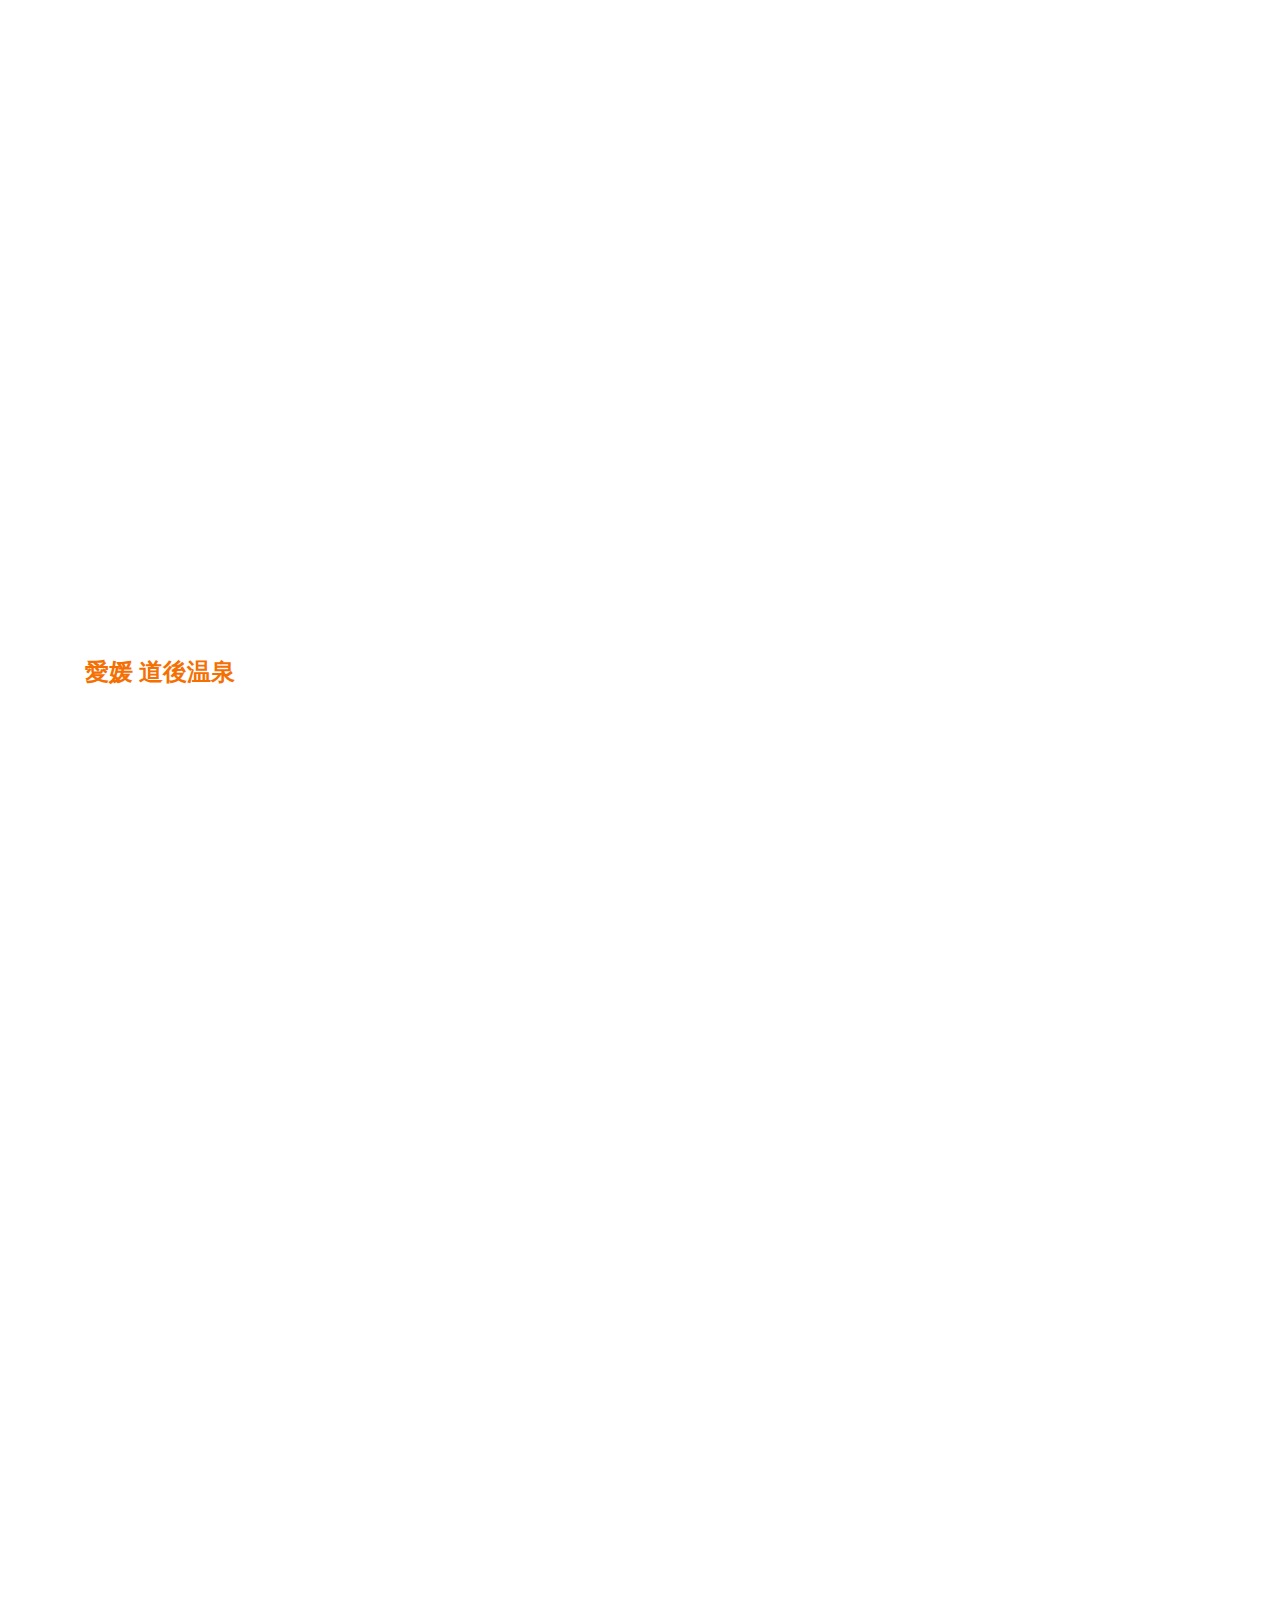
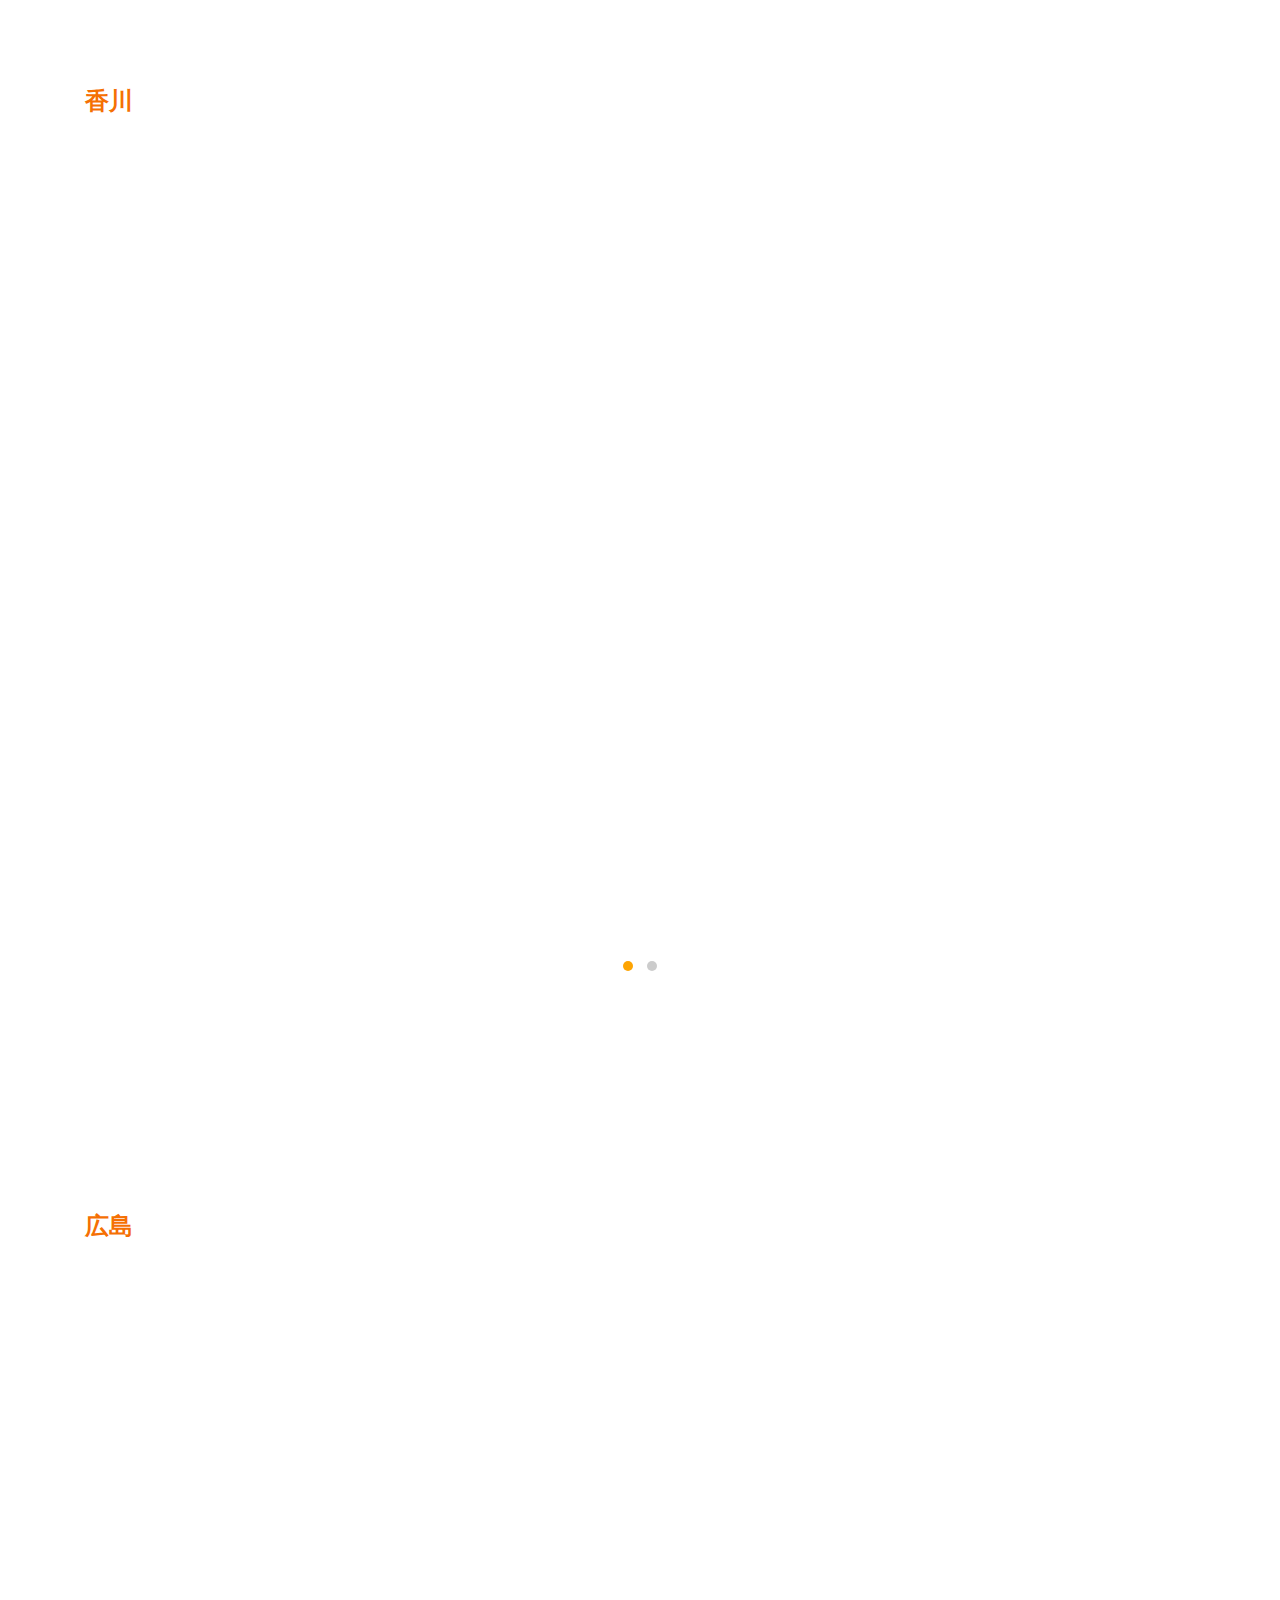
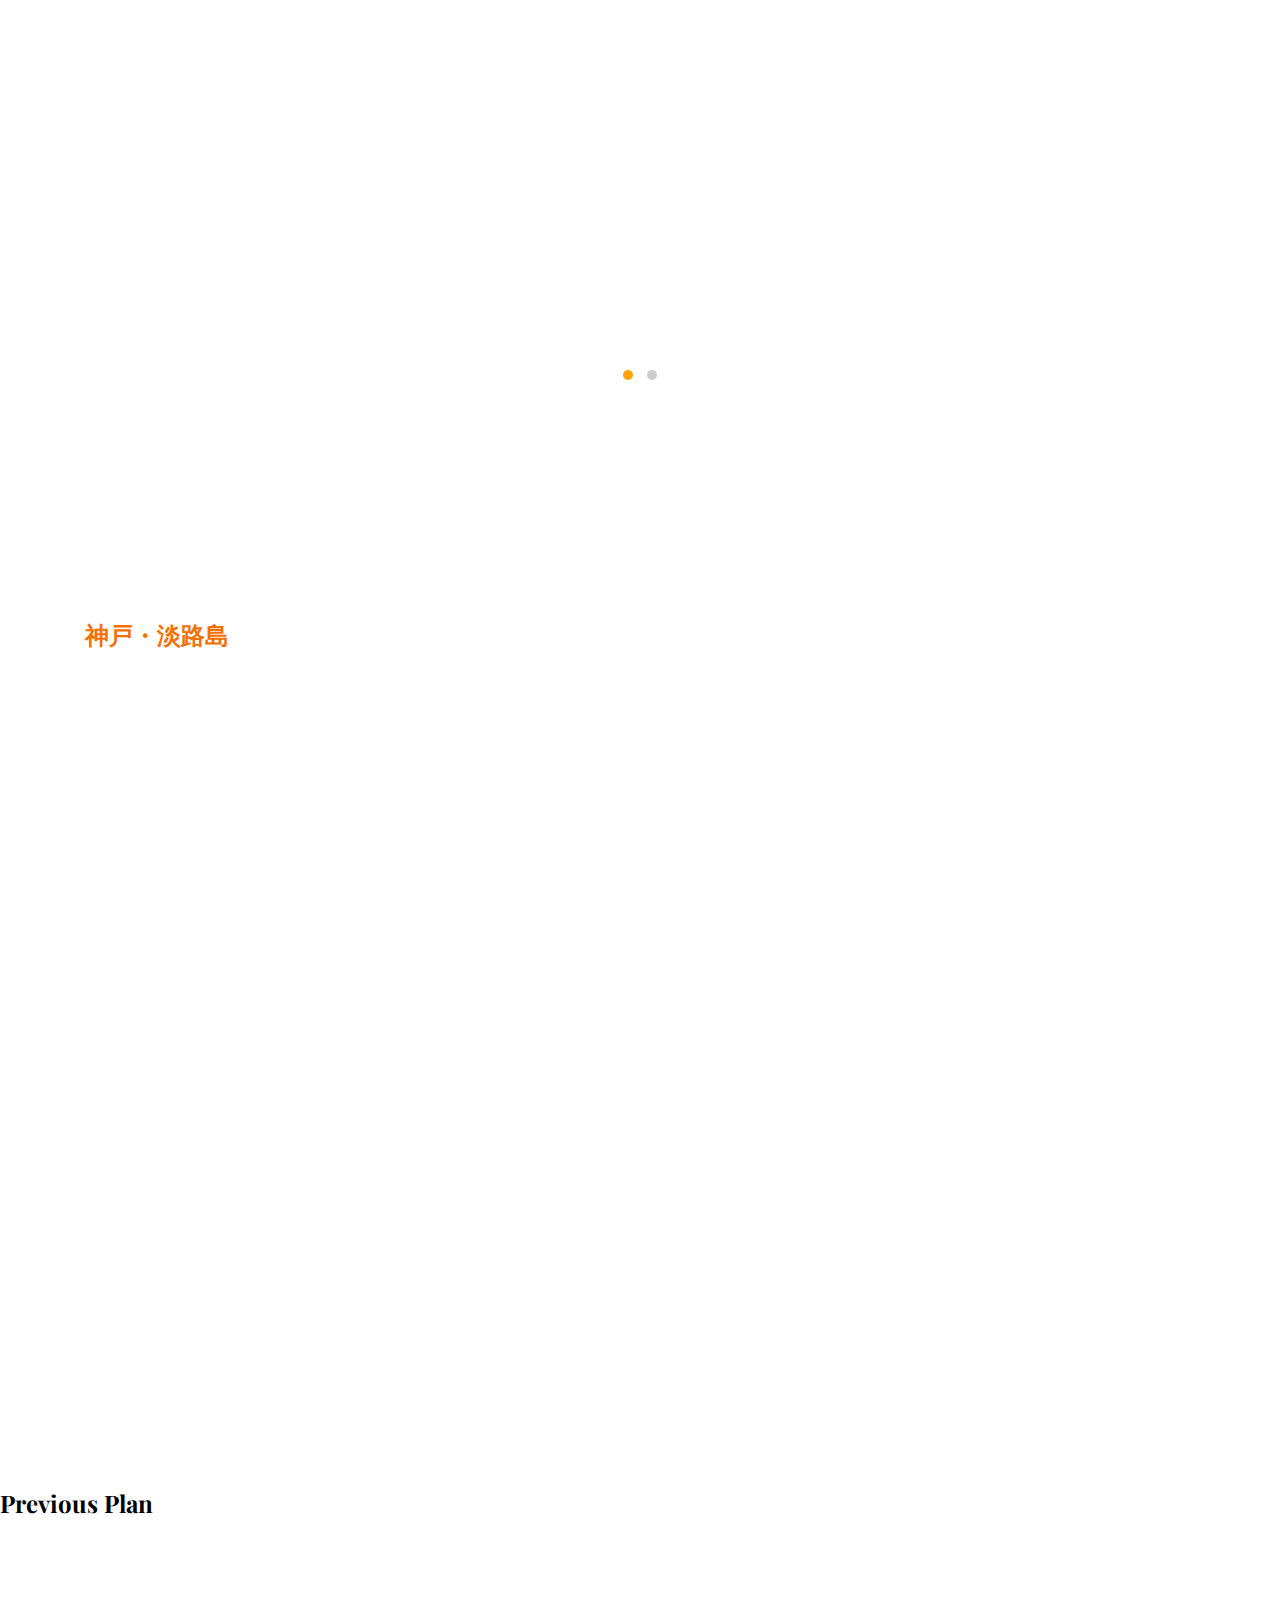
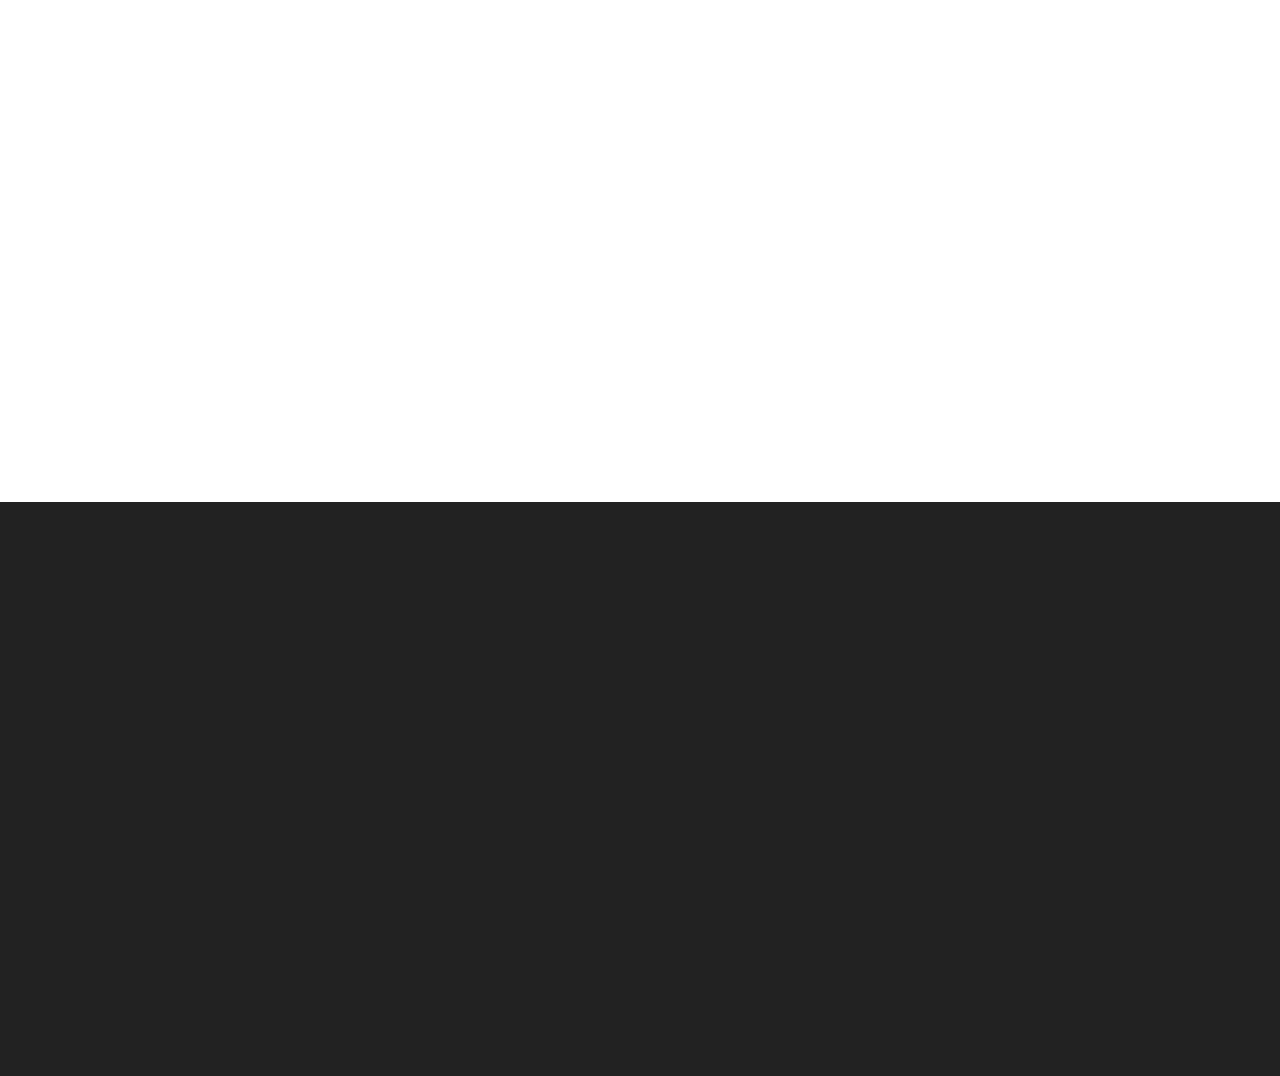
==== commit 524265cd: "hoge" ====
--- a/index.html
+++ b/index.html
@@ -48,7 +48,7 @@
     </nav>
     <!-- END nav -->
 
-    <section class="site-cover" style="background-image: url(images/shikoku_.jpg);" id="section-home">
+    <section class="site-cover" style="background-image: url(images/bg.jpg);" id="section-home">
       <div class="container">
         <div class="row align-items-center justify-content-center text-center site-vh-100">
           <div class="col-md-12">
@@ -59,7 +59,10 @@
       </div>
     </section>
     <!-- END section -->
-    <section></section>
+    
+    <section>
+      <iframe src="https://inuilab-my.sharepoint.com/personal/miyawaki_shumpei_inuilab_onmicrosoft_com/_layouts/15/Doc.aspx?sourcedoc={96b74237-b3e5-46a1-96ac-f6e36a6258bb}&amp;action=embedview&amp;wdAr=1.7777777777777777" width="962px" height="565px" frameborder="0">これは、<a target="_blank" href="https://office.com/webapps">Office</a> の機能を利用した、<a target="_blank" href="https://office.com">Microsoft Office</a> の埋め込み型のプレゼンテーションです。</iframe>
+    </section>
 
     <section class="site-section" id="section-about">
       <div class="container">
@@ -67,60 +70,65 @@
           <div class="col-md-5 site-animate mb-5">
             <h4 class="site-sub-title">PLAN 1</h4>
             <h2 class="site-primary-title display-4">瀬戸内海！</h2>
-
-            <iframe src="https://inuilab-my.sharepoint.com/personal/miyawaki_shumpei_inuilab_onmicrosoft_com/_layouts/15/Doc.aspx?sourcedoc={e28276e6-56b7-4b02-80de-f639914f470b}&amp;action=embedview&amp;wdAr=1.7777777777777777" width="962px" height="565px" frameborder="0">これは、<a target="_blank" href="https://office.com/webapps">Office</a> の機能を利用した、<a target="_blank" href="https://office.com">Microsoft Office</a> の埋め込み型のプレゼンテーションです。</iframe>
+            <iframe src="https://www.google.com/maps/d/u/0/embed?mid=1yWGA83ylWQ7iJUfXPfPICEXFu2CiNjhD&z=8" width="400" height="300"></iframe>
 
             <div>
-              <p>１日目</p>
+              <p>3/4 (Wed)</p>
               <ul class="plan">
-                <li><span class="tim">09:00 </span>仙台空港発</li>
-                <li><span class="tim">12:00 </span>神戸空港</li>
-                <li><span class="tim">14:00 </span>レンタカー Get</li>
-                <li><span class="tim">14:00 </span>神戸観光</li>
-                <li><span class="tim">17:00 </span>淡路島</li>
-                <li><span class="tim">20:00 </span>ホテル着（香川・徳島？）</li>
+                <li><span class="tim">07:35 </span>仙台空港発</li>
+                <li><span class="tim">09:20 </span>広島空港</li>
+                <li><span class="tim">10:00 </span>レンタカー Get</li>
+                <li><span class="tim">10:00 </span>原爆ドーム</li>
+                <li><span class="tim">12:00 </span>厳島神社・宮嶋</li>
+                <li><span class="tim">16:00 </span>尾道・しまなみ海道</li>
+                <li><span class="tim">18:00 </span>松山城</li>
+                <li><span class="tim">19:00 </span>道後　ホテルin</li>
+                <li><span class="tim">19:00 </span>道後温泉・外食？</li>
               </ul>
-              <iframe src="https://www.google.com/maps/d/u/0/embed?mid=1yWGA83ylWQ7iJUfXPfPICEXFu2CiNjhD" width="360" height="280"></iframe>
               <p><br></p>
             </div>
             <div>
               <p>２日目</p>
               <ul class="plan">
-                <li><span class="tim">00:00 </span>ホテル発</li>
-                <li><span class="tim">00:00 </span>鳴門・徳島観光</li>
-                <li><span class="tim">00:00 </span>香川観光</li>
-                <li><span class="tim">00:00 </span>高松発</li>
+                <li><span class="tim">09:30 </span>ホテルout</li>
+                <li><span class="tim">00:00 </span>父母ヶ浜</li>
+                <li><span class="tim">00:00 </span>金平羅山</li>
+                <li><span class="tim">00:00 </span>高松</li>
+                <li><span class="tim">00:00 </span>小豆島</li>
                 <li><span class="tim">17:00 </span>エンジェルロード</li>
                 <ul>
                   <li>17:00~18:00 が見頃 (<a href="https://www.shikokuferry.com/angel">潮見表</a>)</li>
                   <li>１時間に１本は船あり (<a href="https://www.shikokuferry.com/timetable/takamatsu-tonoshou2">運行表</a>：高松より)</li>
+                  <li>小豆島に宿泊もあり？</li>
                 </ul>
                 <li><span class="tim">19:00 </span>小豆島発</li>
-                <li><span class="tim">20:00 </span>高松市</li>
-                <li><span class="tim">00:00 </span>ホテル着</li>
+                <li><span class="tim">20:00 </span>高松市　ホテルin</li>
 
               </ul>
             </div>
             <div>
               <p>３日目</p>
               <ul class="plan">
-                <li><span class="tim">00:00 </span>ホテル発</li>
+                <li><span class="tim">00:00 </span>ホテルout</li>
                 <li><span class="tim">00:00 </span>香川観光</li>
-                <li><span class="tim">00:00 </span>愛媛観光</li>
-                <li><span class="tim">00:00 </span>しまなみ海道</li>
-                <li><span class="tim">00:00 </span>尾道</li>
-                <li><span class="tim">00:00 </span>ホテル着</li>
+                <li><span class="tim">00:00 </span>徳島観光</li>
+                <li><span class="tim">00:00 </span>阿波踊り会館</li>
+                <li><span class="tim">00:00 </span>ひな祭り？（ちょい遠い）</li>
+                <li><span class="tim">00:00 </span>鳴門海峡</li>
+                <li><span class="tim">00:00 </span>淡路島</li>
+                <li><span class="tim">00:00 </span>神戸観光</li>
+                <li><span class="tim">00:00 </span>ホテルin</li>
               </ul>
             </div>
             <div>
               <p>４日目</p>
               <ul class="plan">
-                <li><span class="tim">00:00 </span>ホテル発</li>
-                <li><span class="tim">00:00 </span>尾道</li>
-                <li><span class="tim">00:00 </span>厳島神社</li>
-                <li><span class="tim">00:00 </span>原爆ドーム</li>
-                <li><span class="tim">00:00 </span>レンタカー返却</li>
-                <li><span class="tim">00:00 </span>広島空港</li>
+                <li><span class="tim">00:00 </span>ホテルout</li>
+                <li><span class="tim">00:00 </span>南京中華街</li>
+                <li><span class="tim">00:00 </span>神戸観光</li>
+                <li><span class="tim">16:30 </span>レンタカー返却</li>
+                <li><span class="tim">17:35 </span>神戸空港発</li>
+                <li><span class="tim">18:55 </span>仙台空港着</li>
               </ul>
             </div>
             
@@ -206,7 +214,7 @@
     </section>
     <!-- end section -->
 
-    <section class="site-section" id="section-2"> 
+    <section class="site-section" id="section-3"> 
       <div class="container">
         <h4 class="hoge">香川</h4>
         <div class="row">
@@ -294,7 +302,7 @@
     </section>
     <!-- END section -->
 
-    <section class="site-section" id="section-2"> 
+    <section class="site-section" id="section-4"> 
       <div class="container">
         <h4 class="hoge">広島</h4>
         <div class="row">
@@ -383,7 +391,7 @@
     </section>
     <!-- END section -->
 
-    <section class="site-section" id="section-2"> 
+    <section class="site-section" id="section-5"> 
         <div class="container">
           <h4 class="hoge">神戸・淡路島</h4>
           <div class="row">
@@ -450,6 +458,11 @@
   
       </section>
       <!-- END section -->
+
+      <section>
+          <h4 class="site-sub-title">Previous Plan</h4>
+        <iframe src="https://inuilab-my.sharepoint.com/personal/miyawaki_shumpei_inuilab_onmicrosoft_com/_layouts/15/Doc.aspx?sourcedoc={e28276e6-56b7-4b02-80de-f639914f470b}&amp;action=embedview&amp;wdAr=1.7777777777777777" width="962px" height="565px" frameborder="0">これは、<a target="_blank" href="https://office.com/webapps">Office</a> の機能を利用した、<a target="_blank" href="https://office.com">Microsoft Office</a> の埋め込み型のプレゼンテーションです。</iframe>
+      </section>
     
     
 
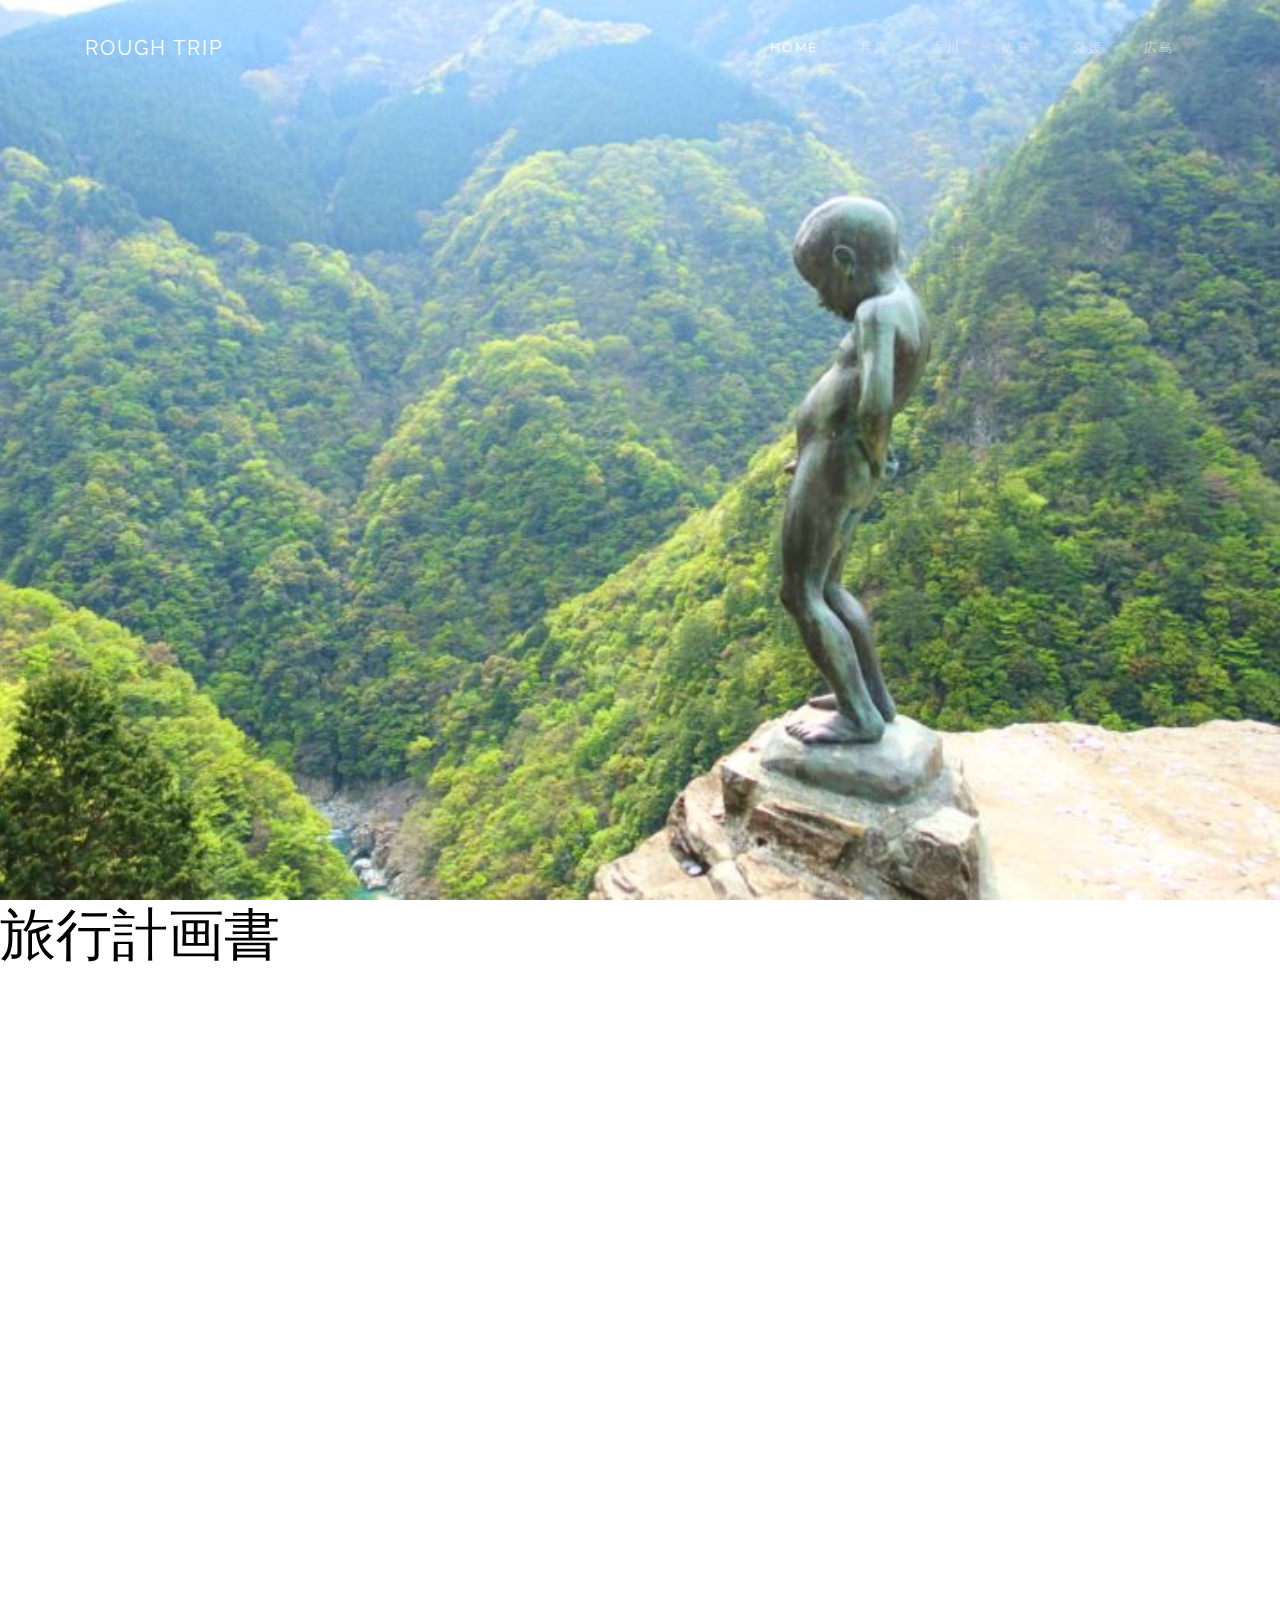
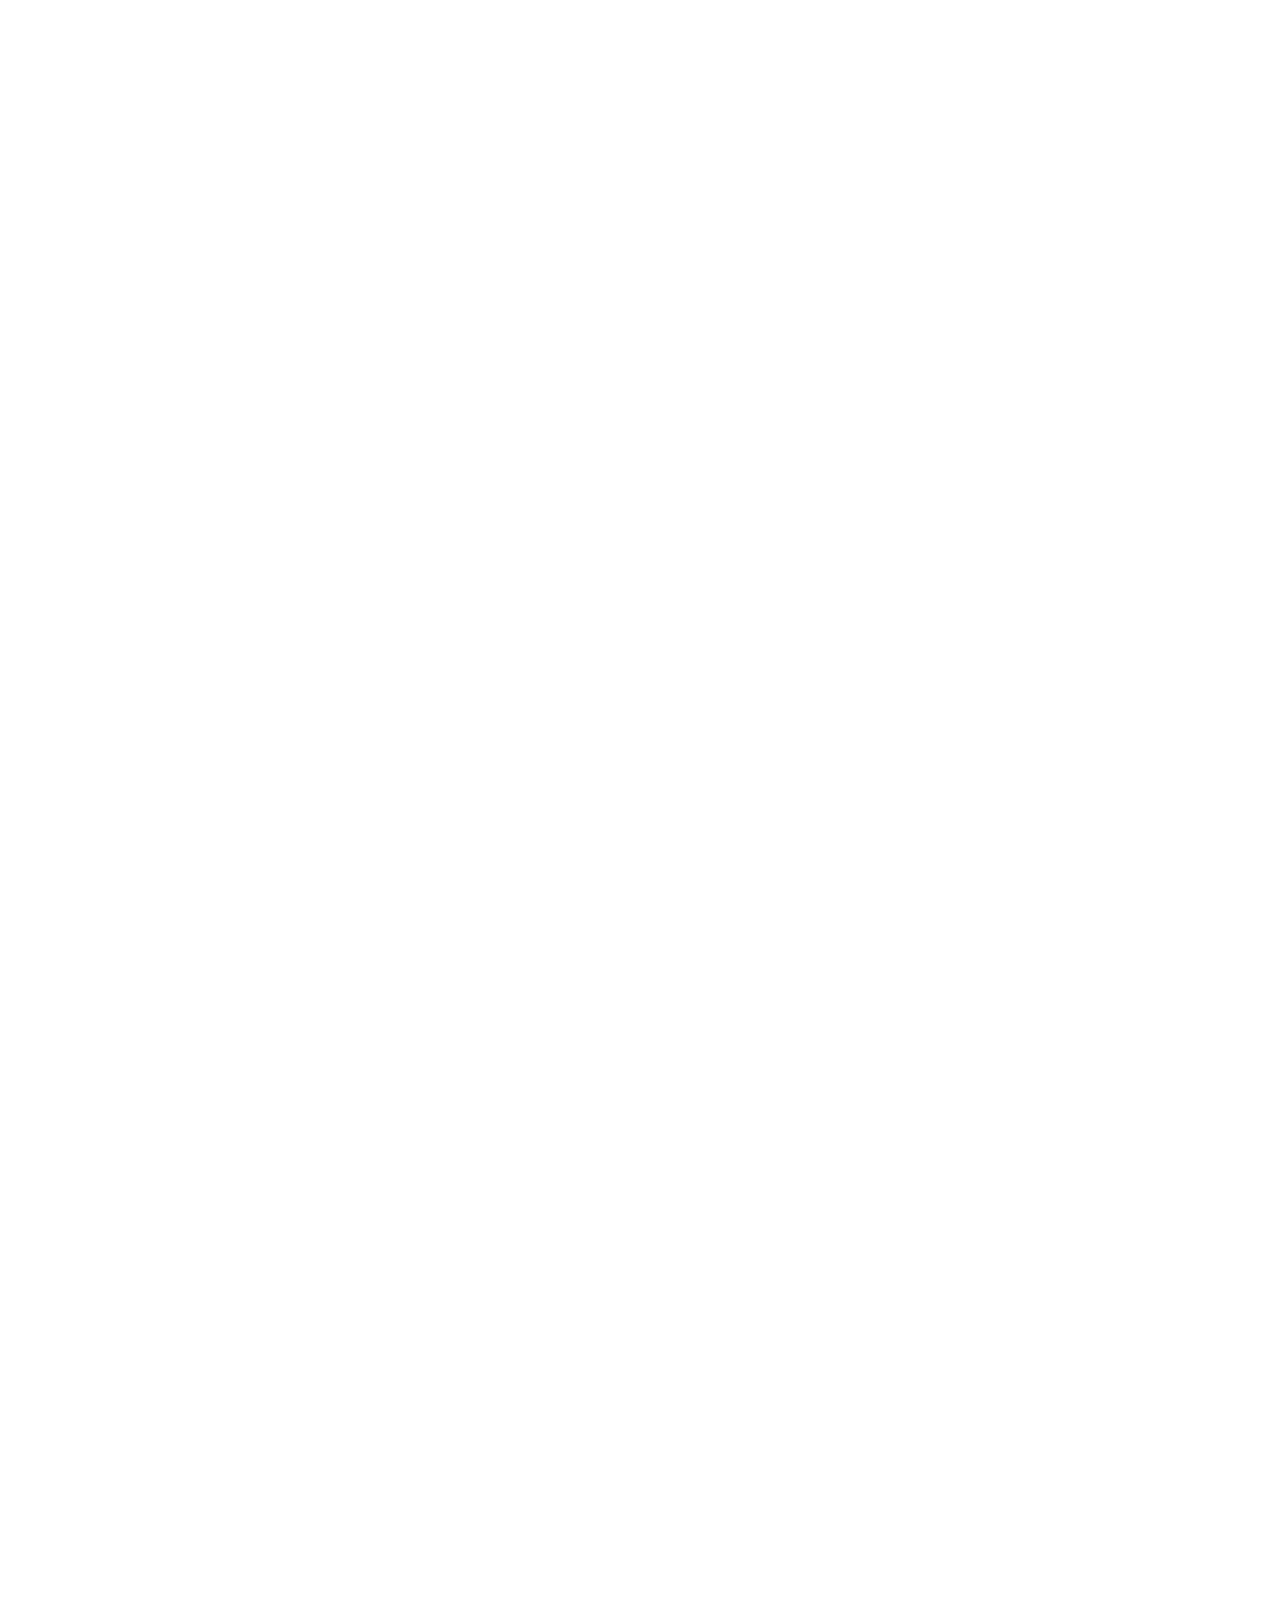
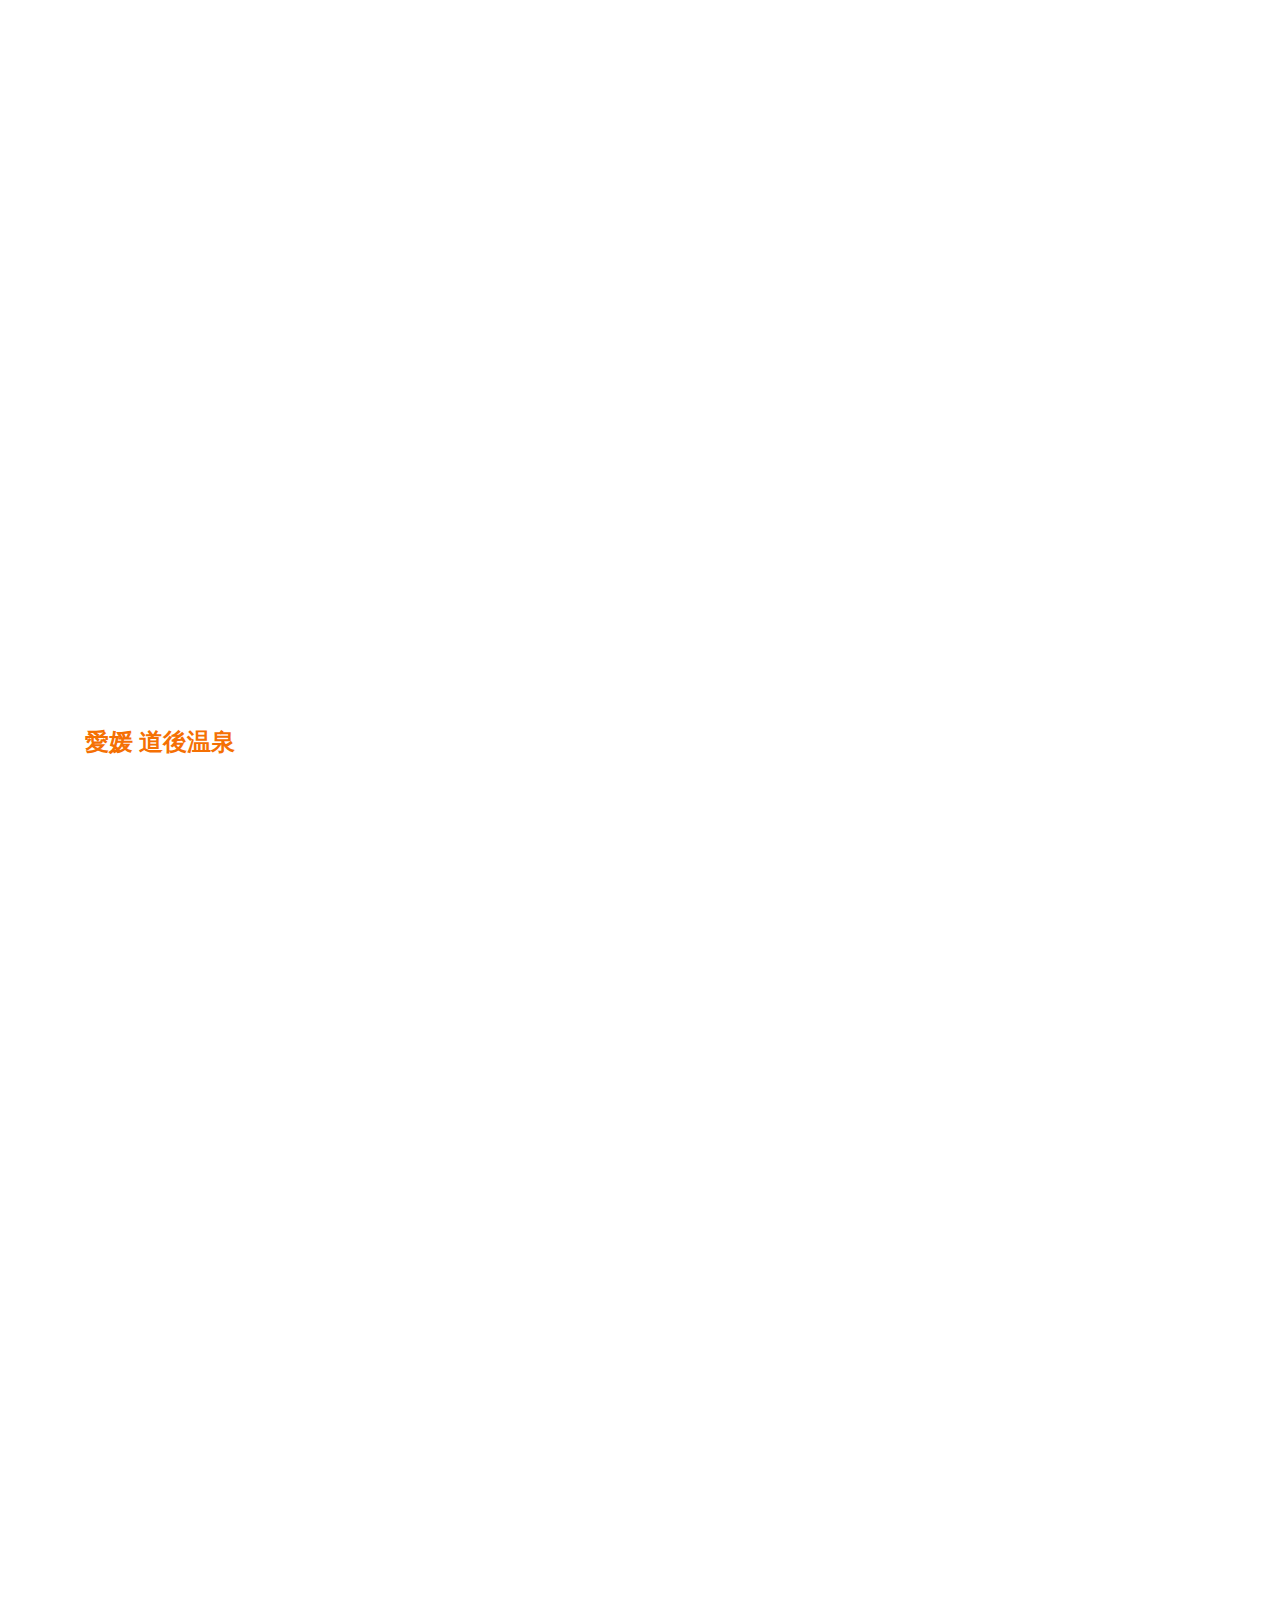
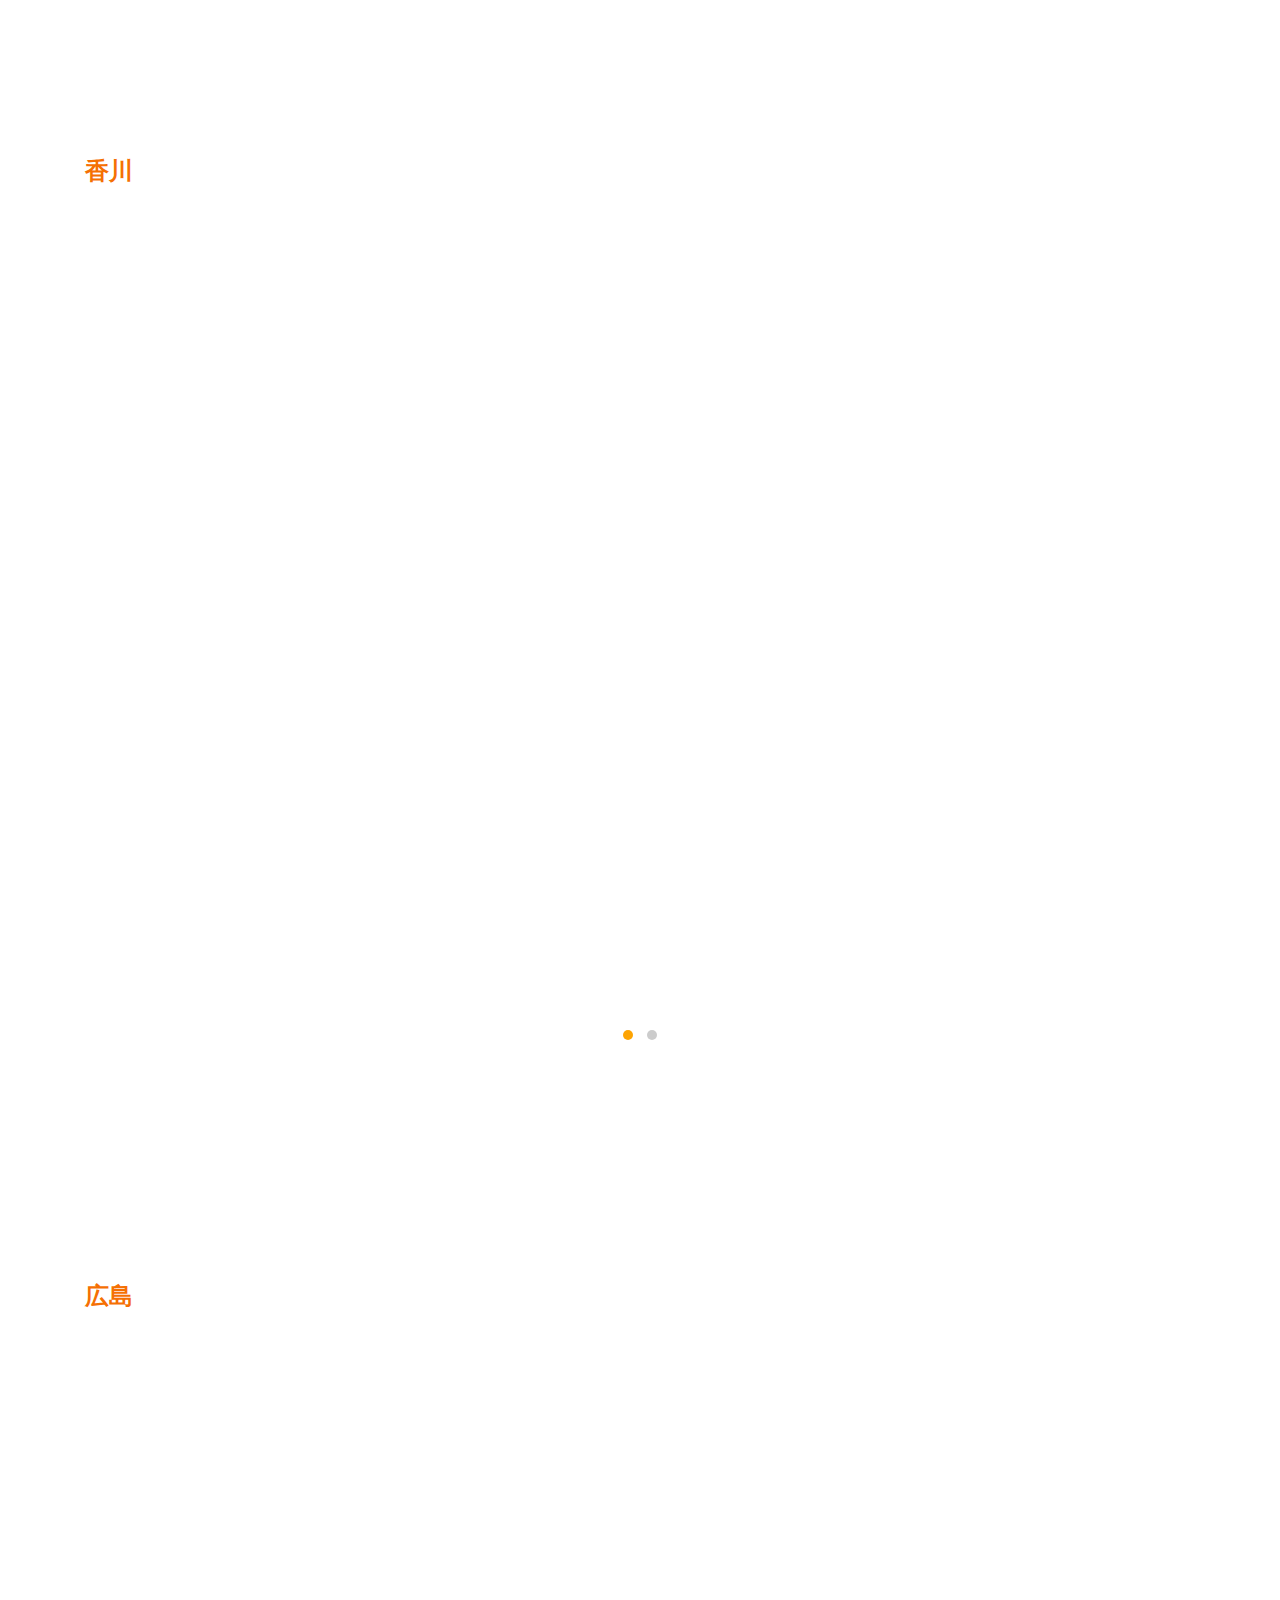
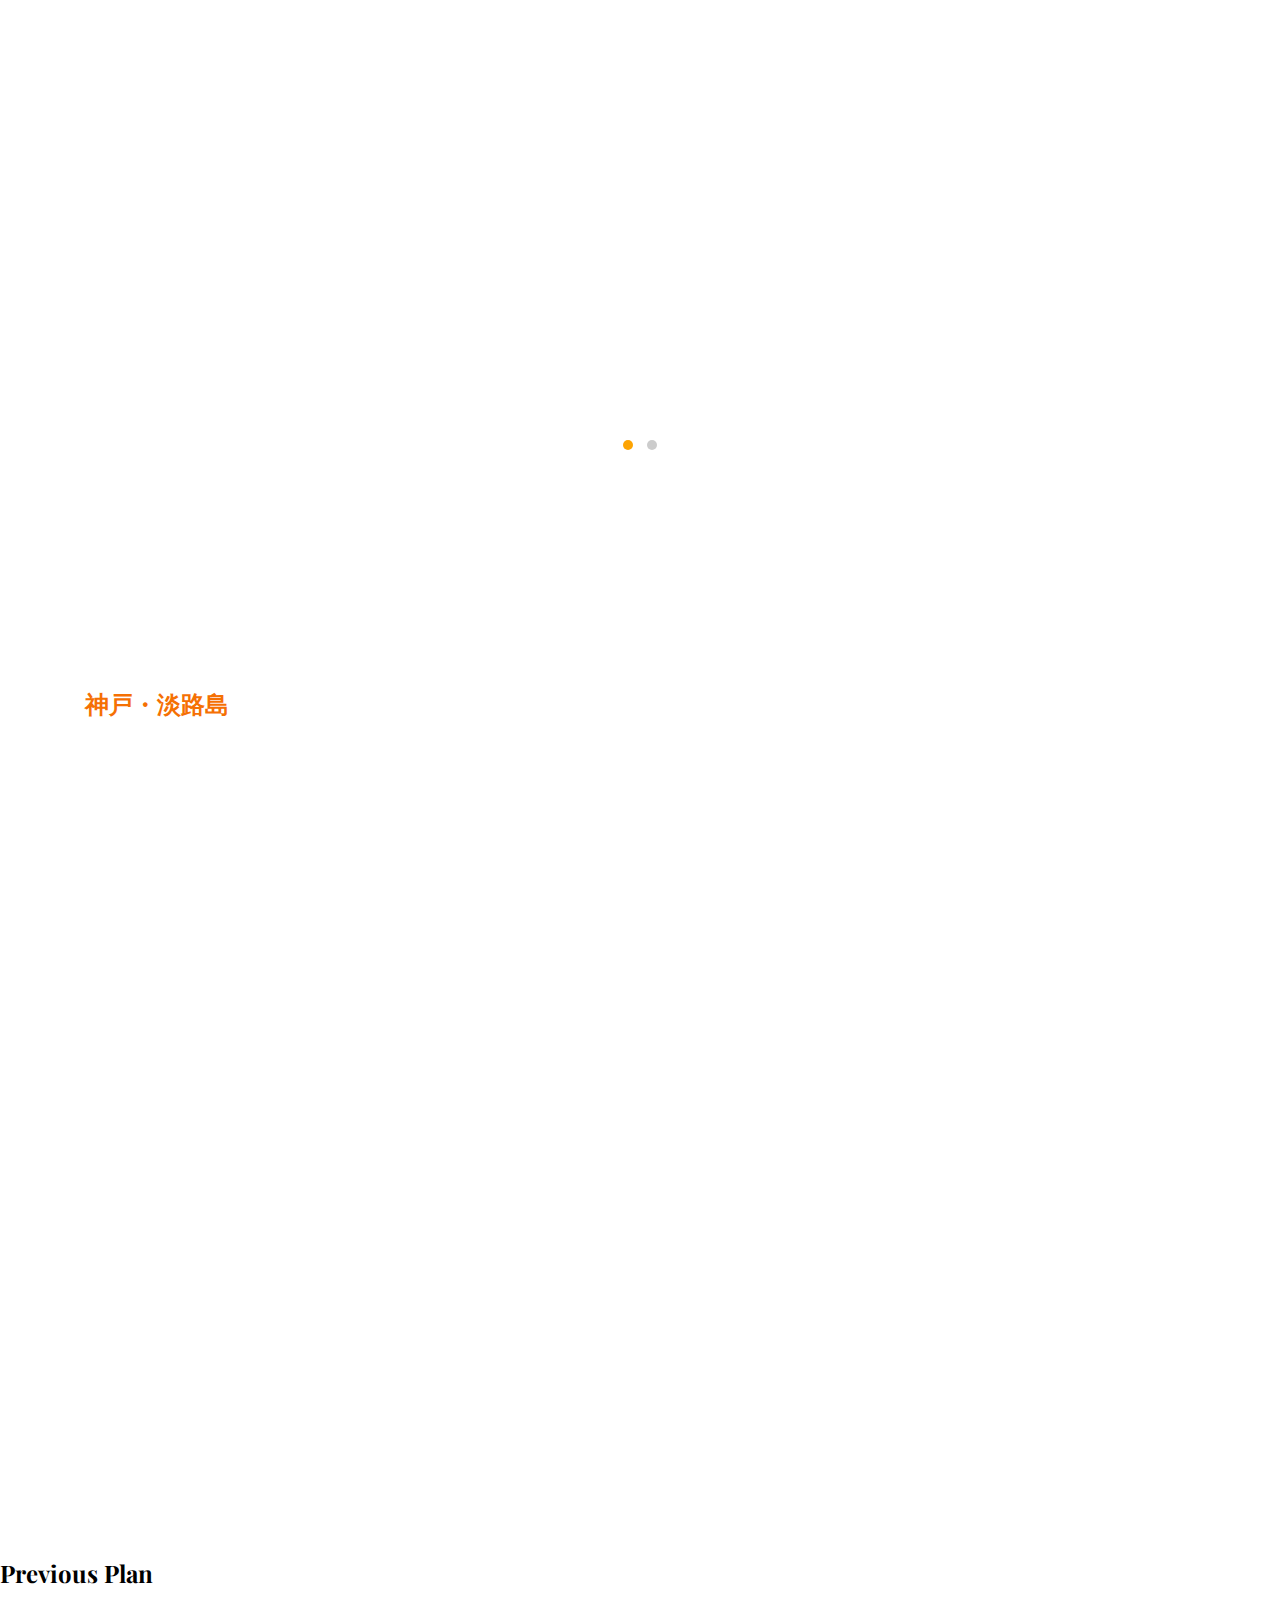
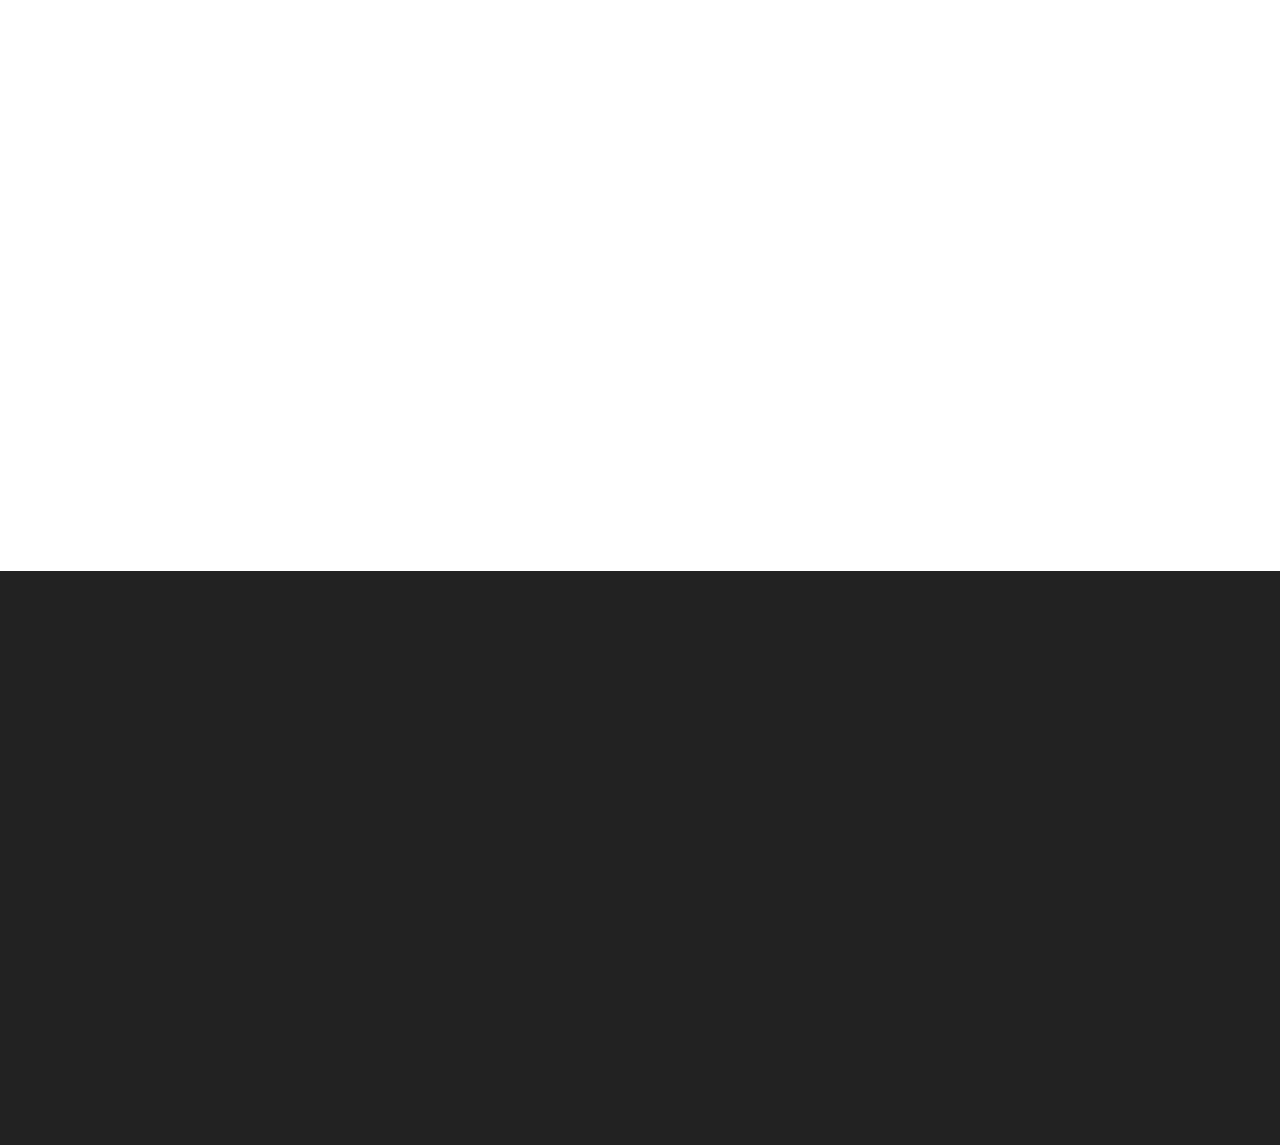
==== commit 02b85aad: "hoge" ====
--- a/index.html
+++ b/index.html
@@ -61,6 +61,7 @@
     <!-- END section -->
     
     <section>
+      <h2 class="site-primary-title display-4">旅行計画書</h2>
       <iframe src="https://inuilab-my.sharepoint.com/personal/miyawaki_shumpei_inuilab_onmicrosoft_com/_layouts/15/Doc.aspx?sourcedoc={96b74237-b3e5-46a1-96ac-f6e36a6258bb}&amp;action=embedview&amp;wdAr=1.7777777777777777" width="962px" height="565px" frameborder="0">これは、<a target="_blank" href="https://office.com/webapps">Office</a> の機能を利用した、<a target="_blank" href="https://office.com">Microsoft Office</a> の埋め込み型のプレゼンテーションです。</iframe>
     </section>
 
@@ -73,7 +74,7 @@
             <iframe src="https://www.google.com/maps/d/u/0/embed?mid=1yWGA83ylWQ7iJUfXPfPICEXFu2CiNjhD&z=8" width="400" height="300"></iframe>
 
             <div>
-              <p>3/4 (Wed)</p>
+              <p>１日目</p>
               <ul class="plan">
                 <li><span class="tim">07:35 </span>仙台空港発</li>
                 <li><span class="tim">09:20 </span>広島空港</li>
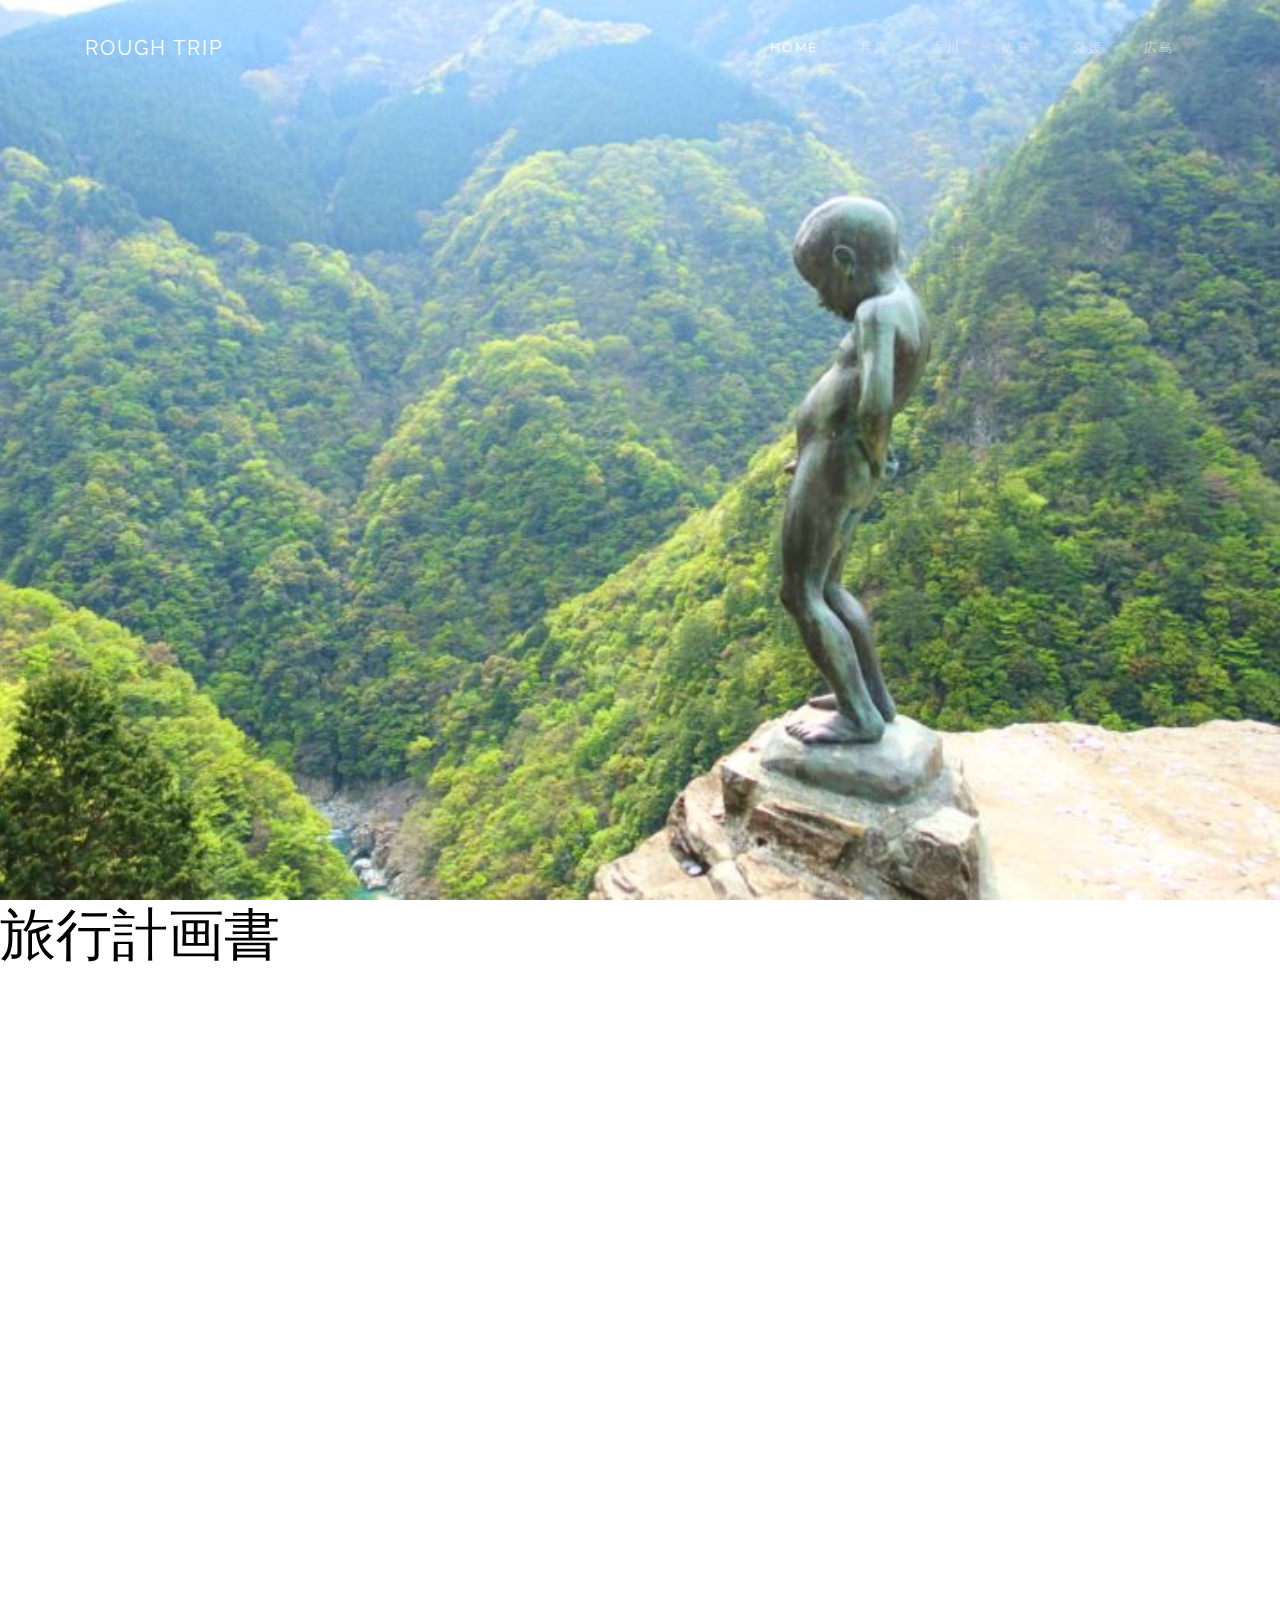
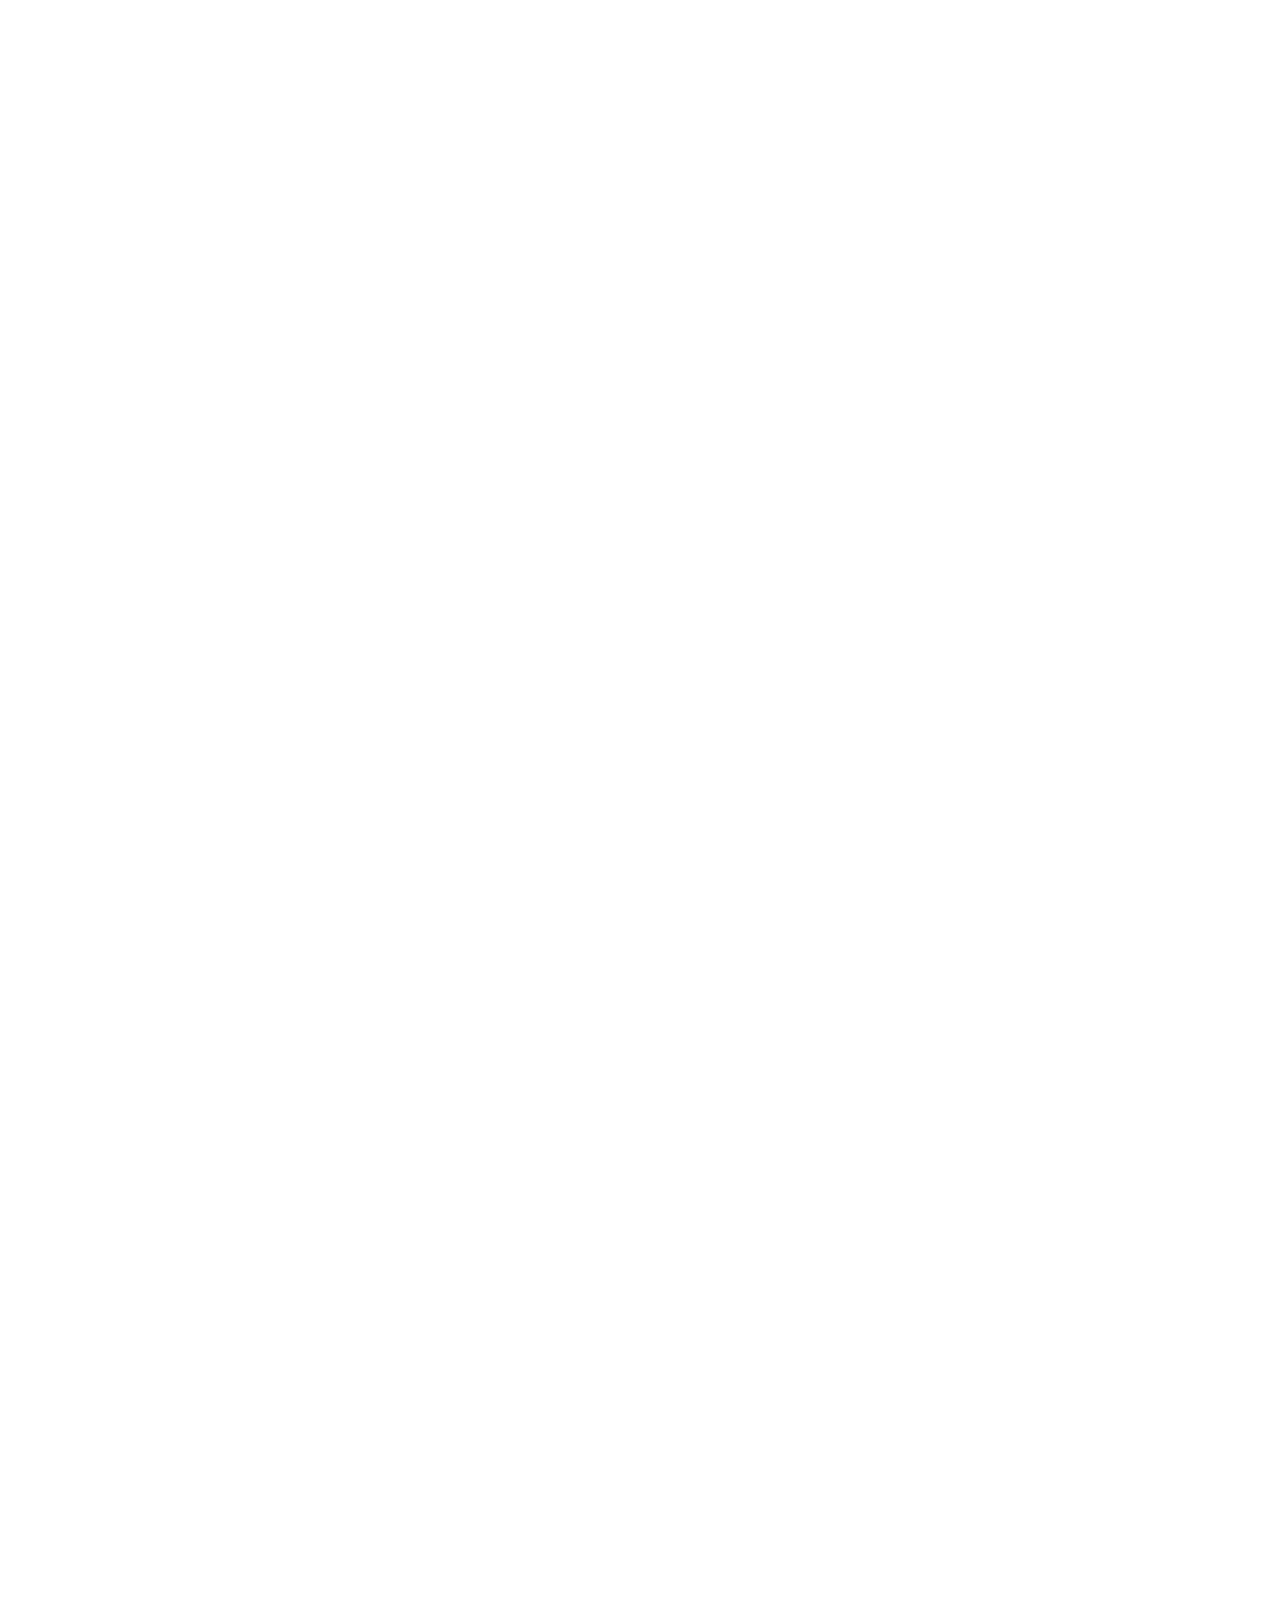
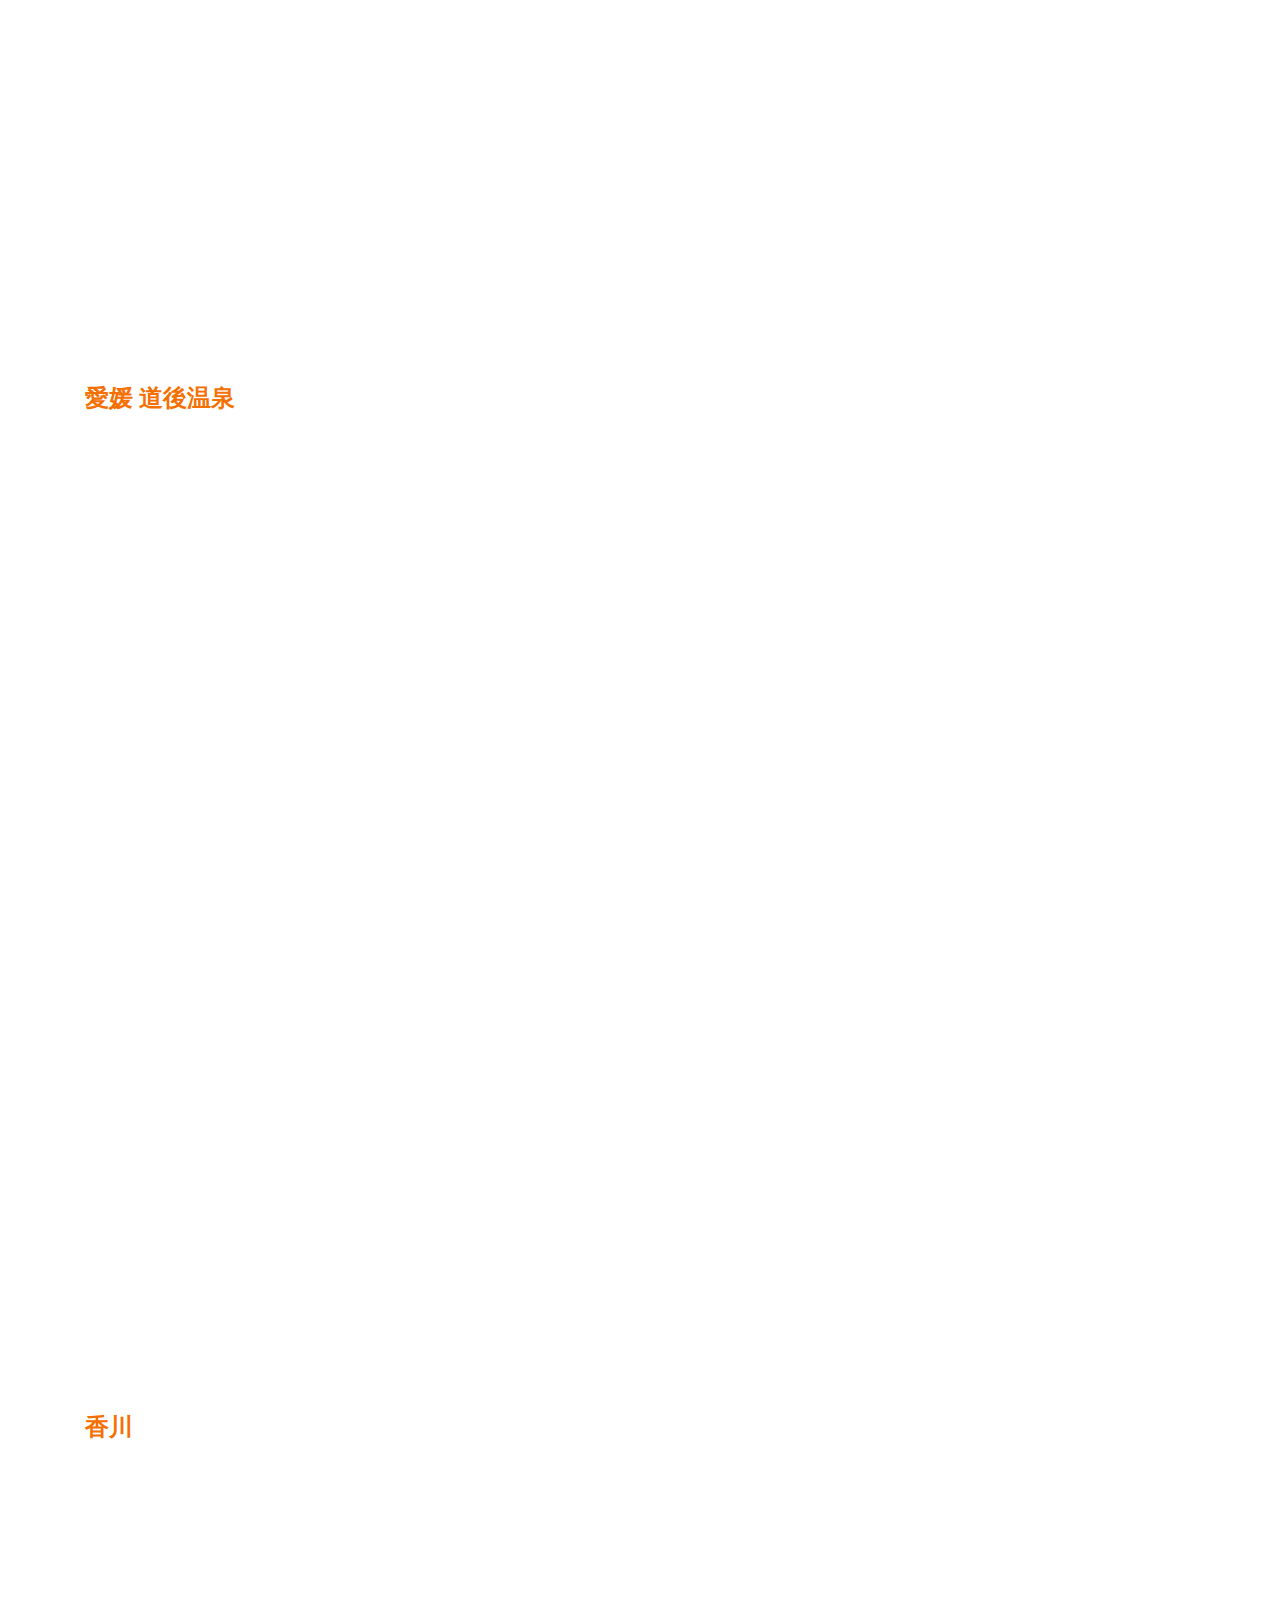
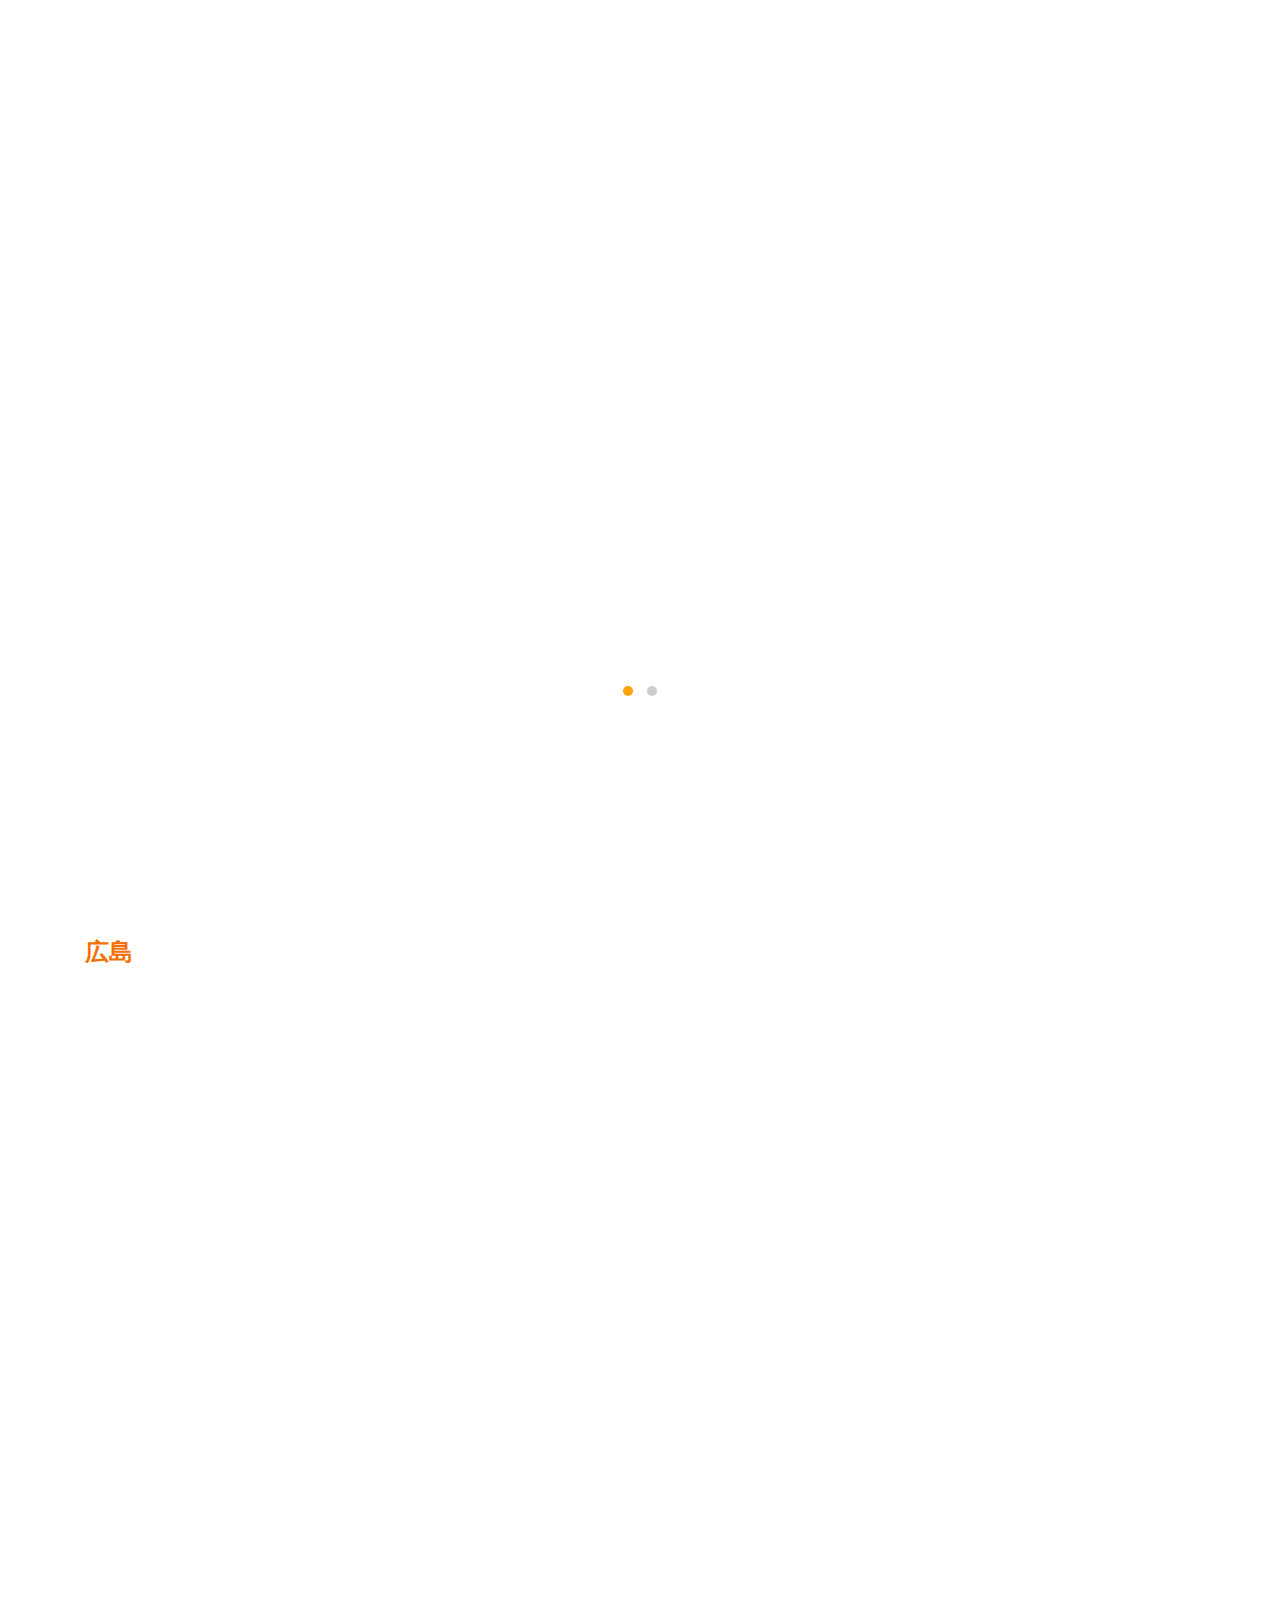
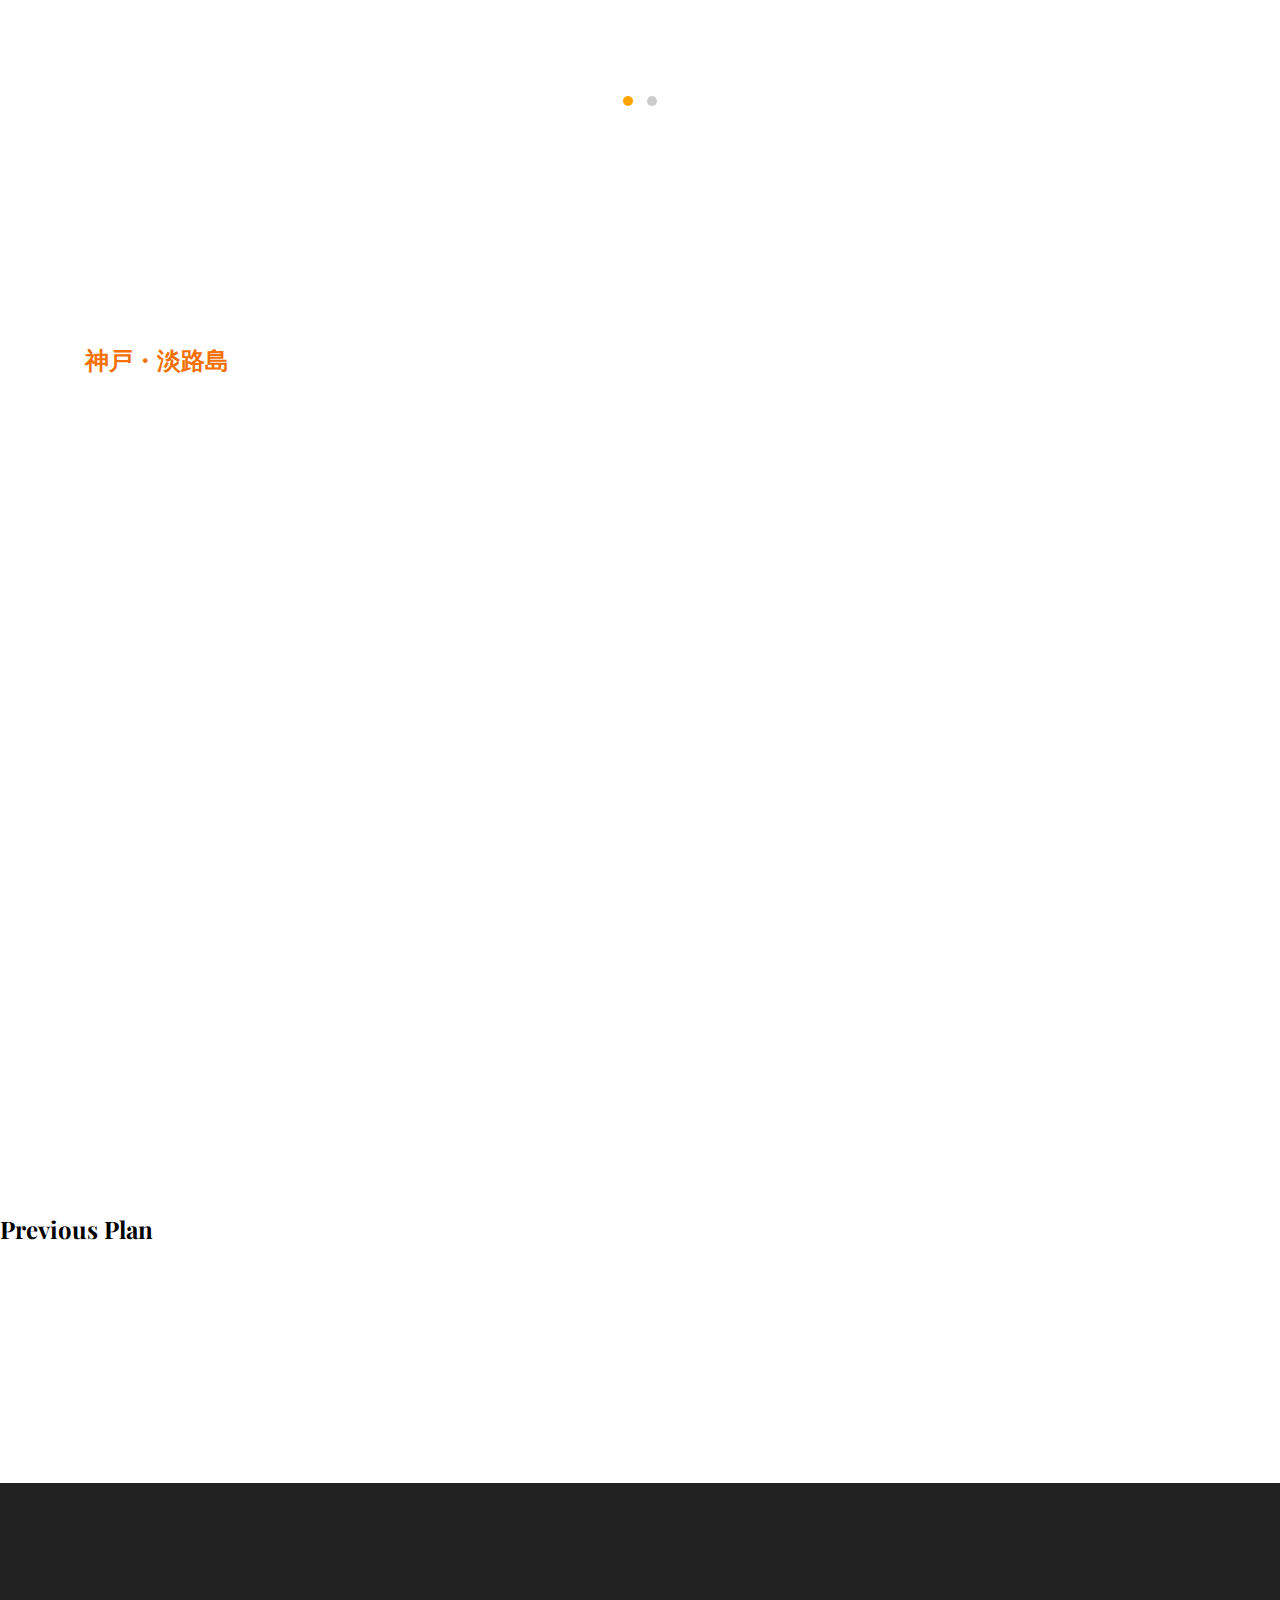
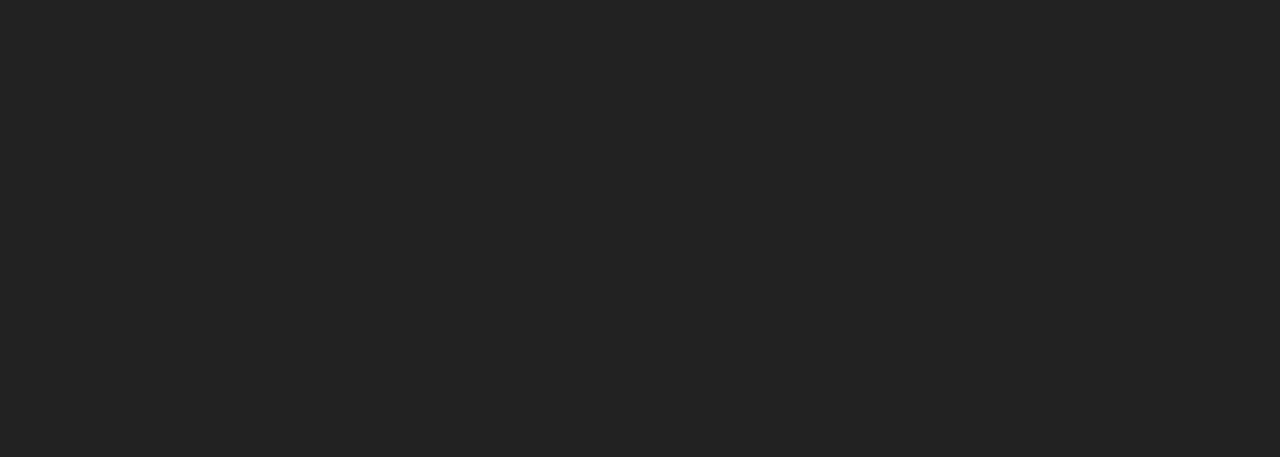
==== commit 599ff439: "hoge" ====
--- a/index.html
+++ b/index.html
@@ -62,7 +62,7 @@
     
     <section>
       <h2 class="site-primary-title display-4">旅行計画書</h2>
-      <iframe src="https://inuilab-my.sharepoint.com/personal/miyawaki_shumpei_inuilab_onmicrosoft_com/_layouts/15/Doc.aspx?sourcedoc={96b74237-b3e5-46a1-96ac-f6e36a6258bb}&amp;action=embedview&amp;wdAr=1.7777777777777777" width="962px" height="565px" frameborder="0">これは、<a target="_blank" href="https://office.com/webapps">Office</a> の機能を利用した、<a target="_blank" href="https://office.com">Microsoft Office</a> の埋め込み型のプレゼンテーションです。</iframe>
+      <iframe src="https://inuilab-my.sharepoint.com/personal/miyawaki_shumpei_inuilab_onmicrosoft_com/_layouts/15/Doc.aspx?sourcedoc={96b74237-b3e5-46a1-96ac-f6e36a6258bb}&amp;action=embedview&amp;wdAr=1.7777777777777777" width="350px" height="221px" frameborder="0">これは、<a target="_blank" href="https://office.com/webapps">Office</a> の機能を利用した、<a target="_blank" href="https://office.com">Microsoft Office</a> の埋め込み型のプレゼンテーションです。</iframe>
     </section>
 
     <section class="site-section" id="section-about">
@@ -462,7 +462,7 @@
 
       <section>
           <h4 class="site-sub-title">Previous Plan</h4>
-        <iframe src="https://inuilab-my.sharepoint.com/personal/miyawaki_shumpei_inuilab_onmicrosoft_com/_layouts/15/Doc.aspx?sourcedoc={e28276e6-56b7-4b02-80de-f639914f470b}&amp;action=embedview&amp;wdAr=1.7777777777777777" width="962px" height="565px" frameborder="0">これは、<a target="_blank" href="https://office.com/webapps">Office</a> の機能を利用した、<a target="_blank" href="https://office.com">Microsoft Office</a> の埋め込み型のプレゼンテーションです。</iframe>
+          <iframe src="https://inuilab-my.sharepoint.com/personal/miyawaki_shumpei_inuilab_onmicrosoft_com/_layouts/15/Doc.aspx?sourcedoc={e28276e6-56b7-4b02-80de-f639914f470b}&amp;action=embedview&amp;wdAr=1.7777777777777777" width="350px" height="221px" frameborder="0">これは、<a target="_blank" href="https://office.com/webapps">Office</a> の機能を利用した、<a target="_blank" href="https://office.com">Microsoft Office</a> の埋め込み型のプレゼンテーションです。</iframe>
       </section>
     
     
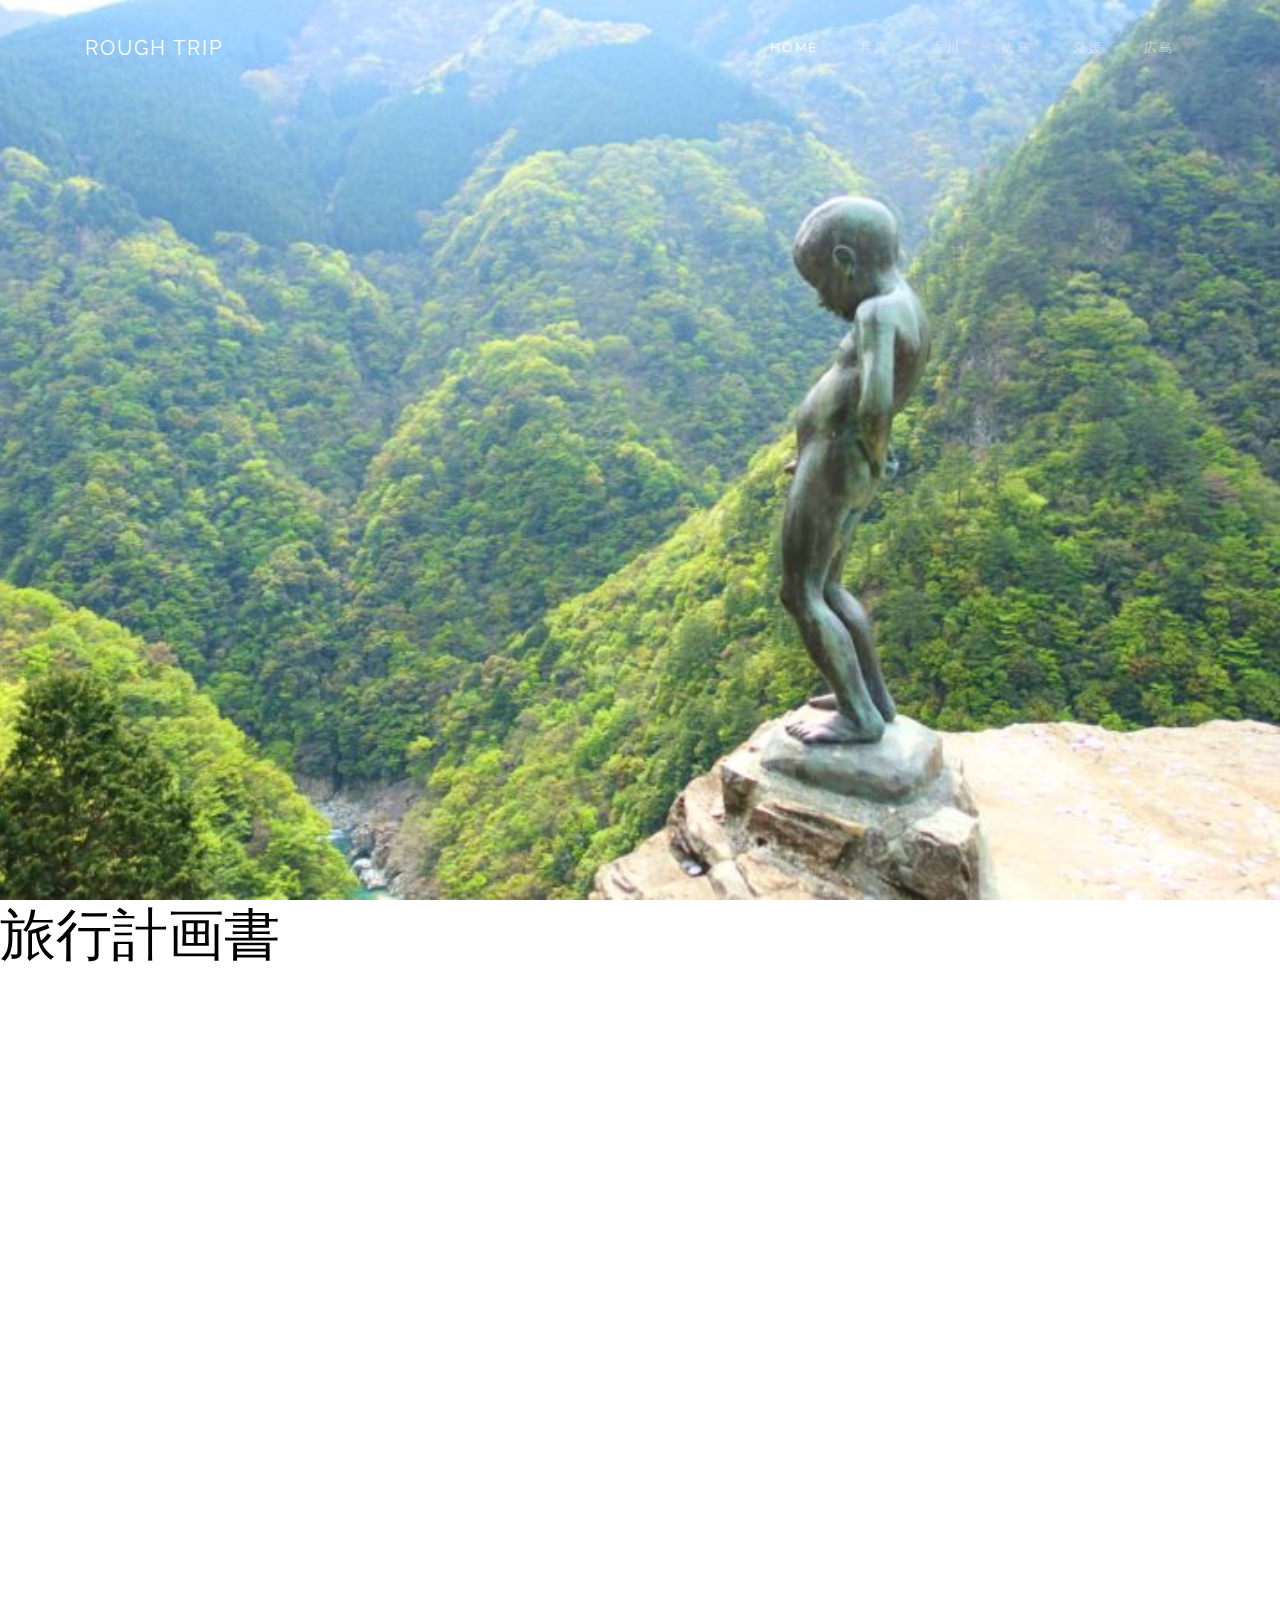
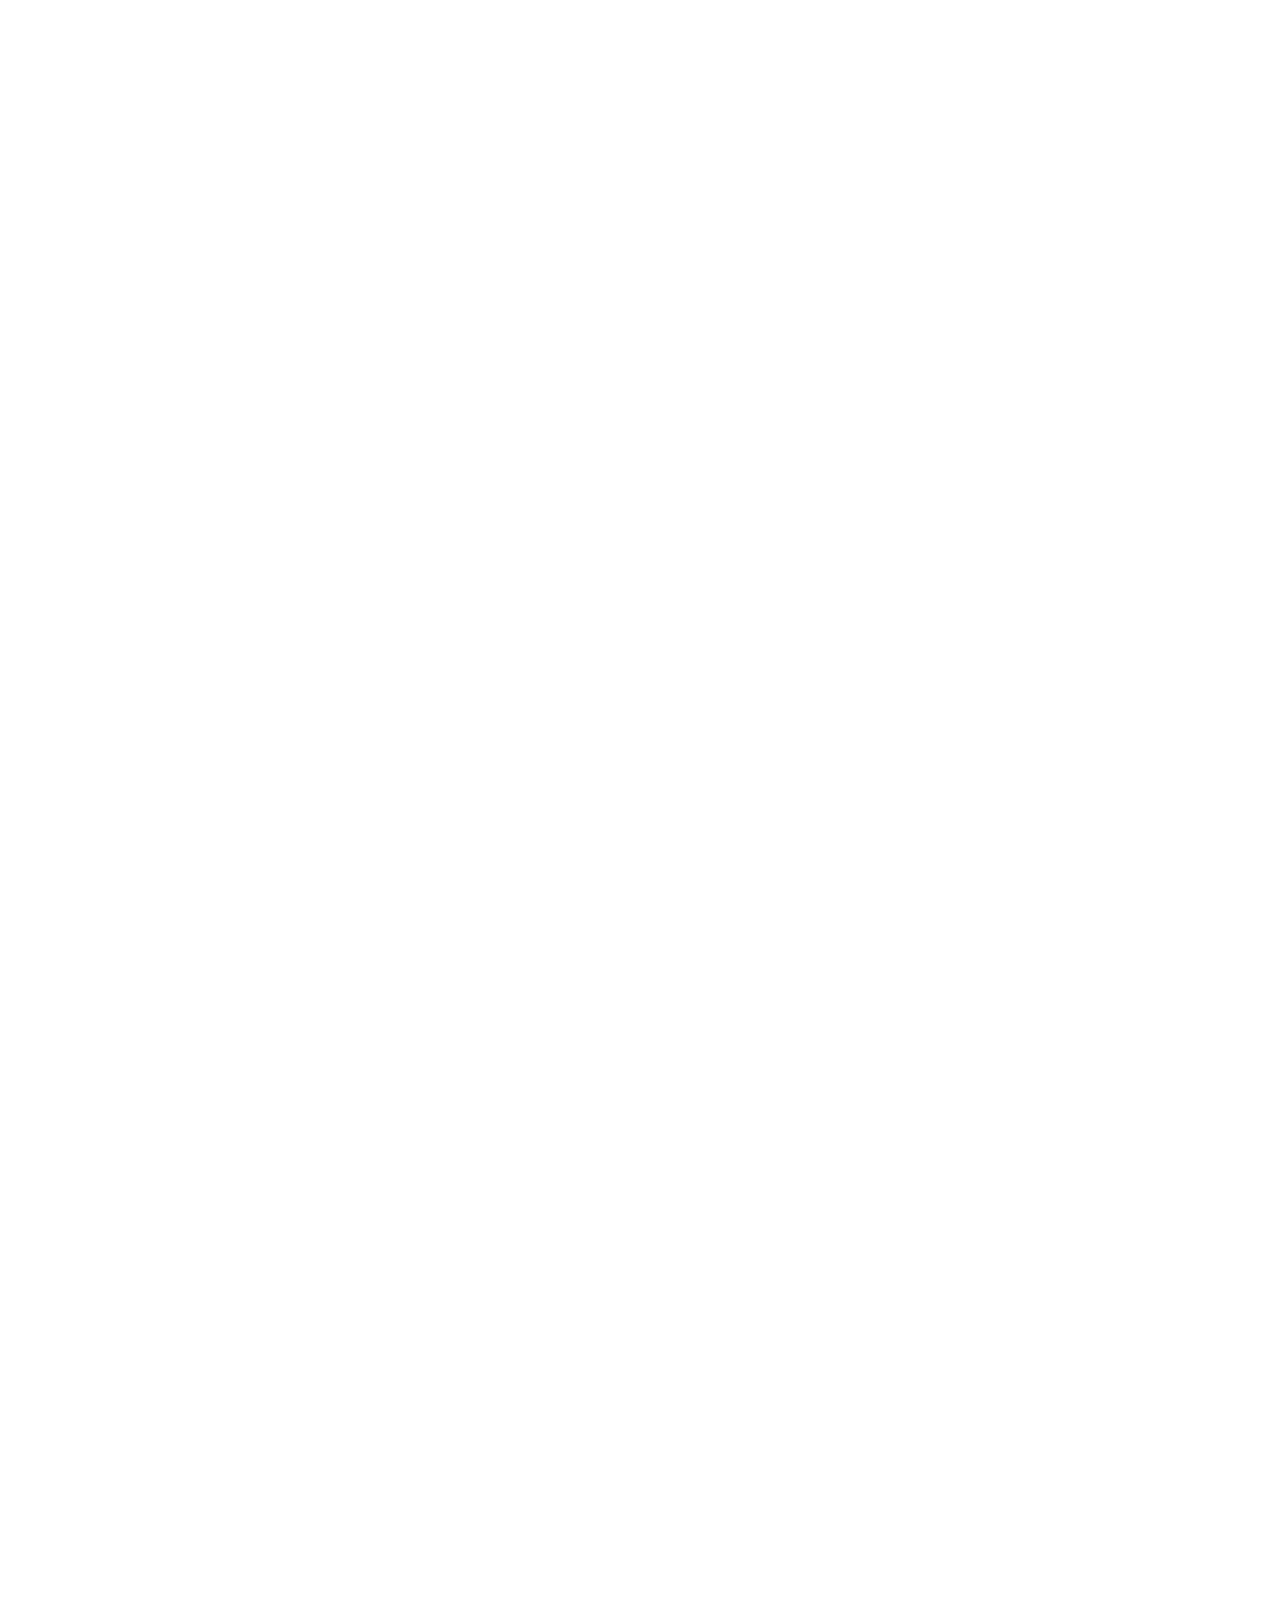
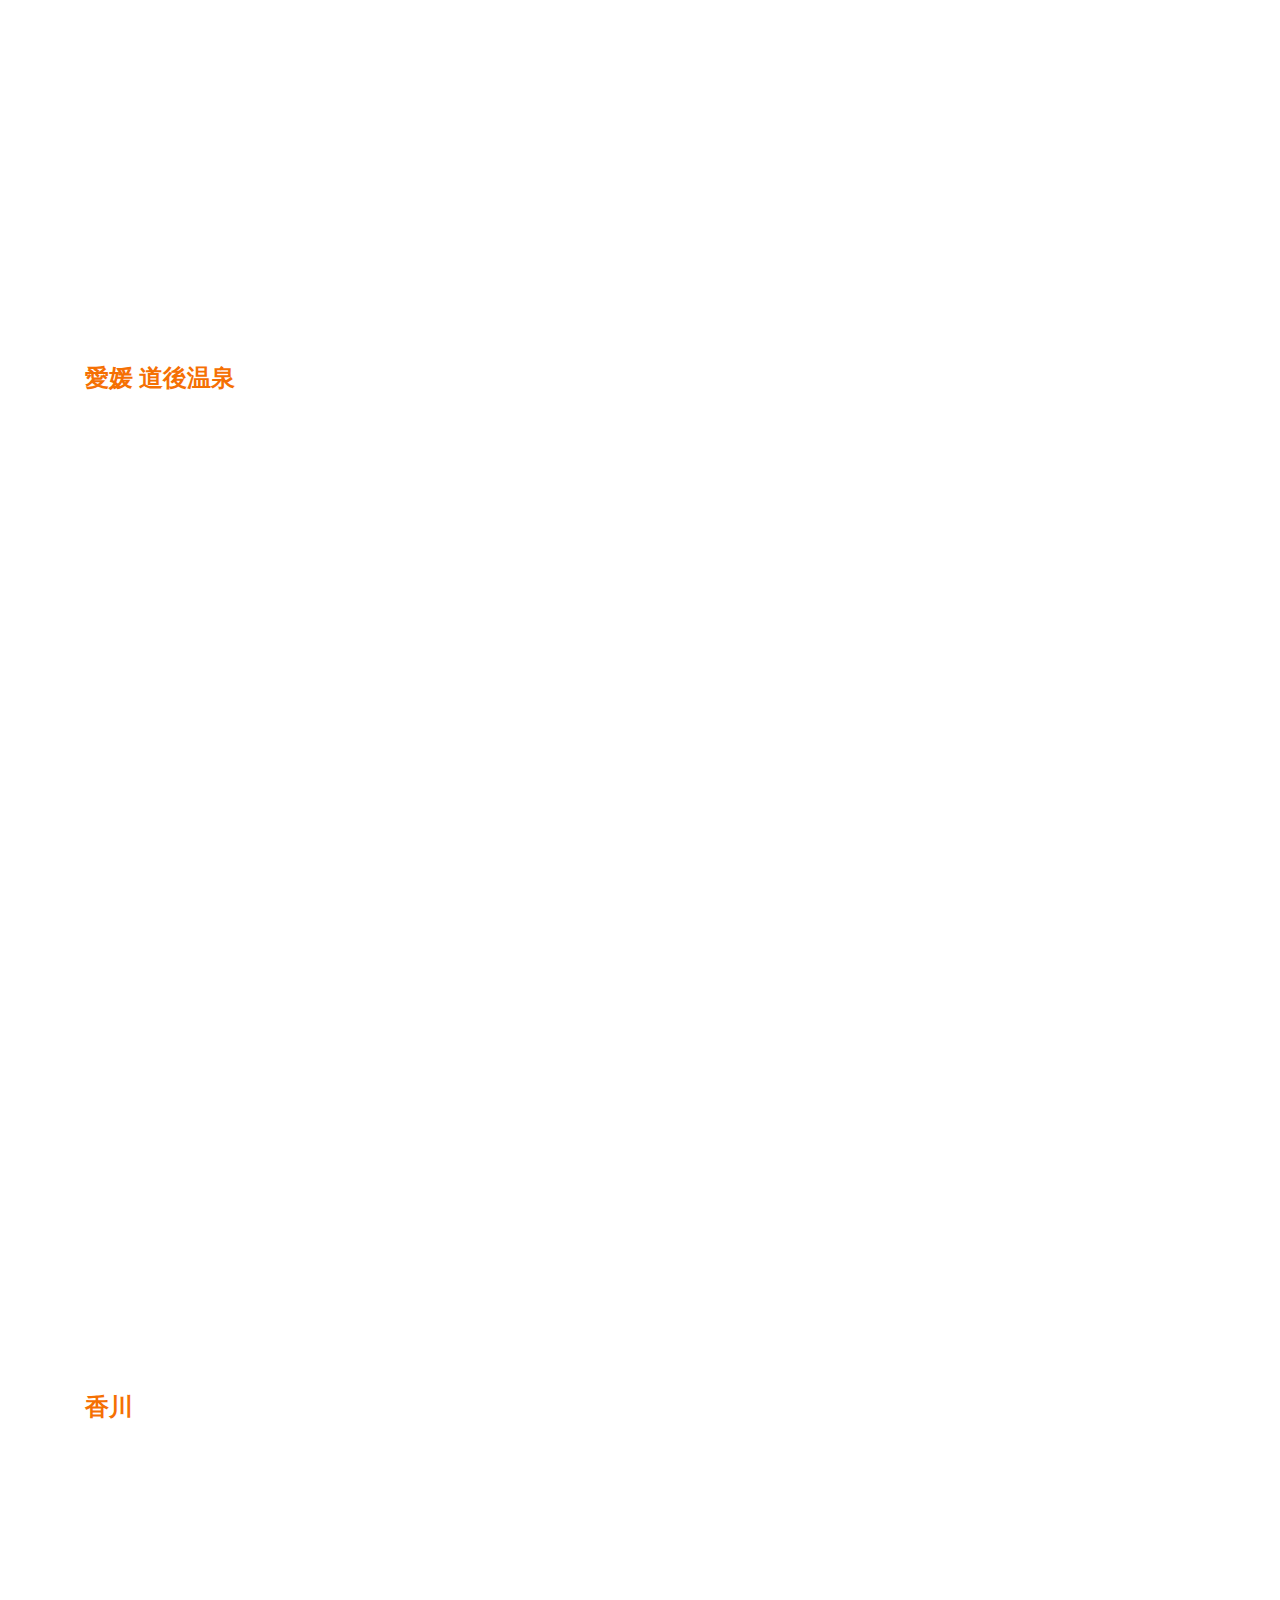
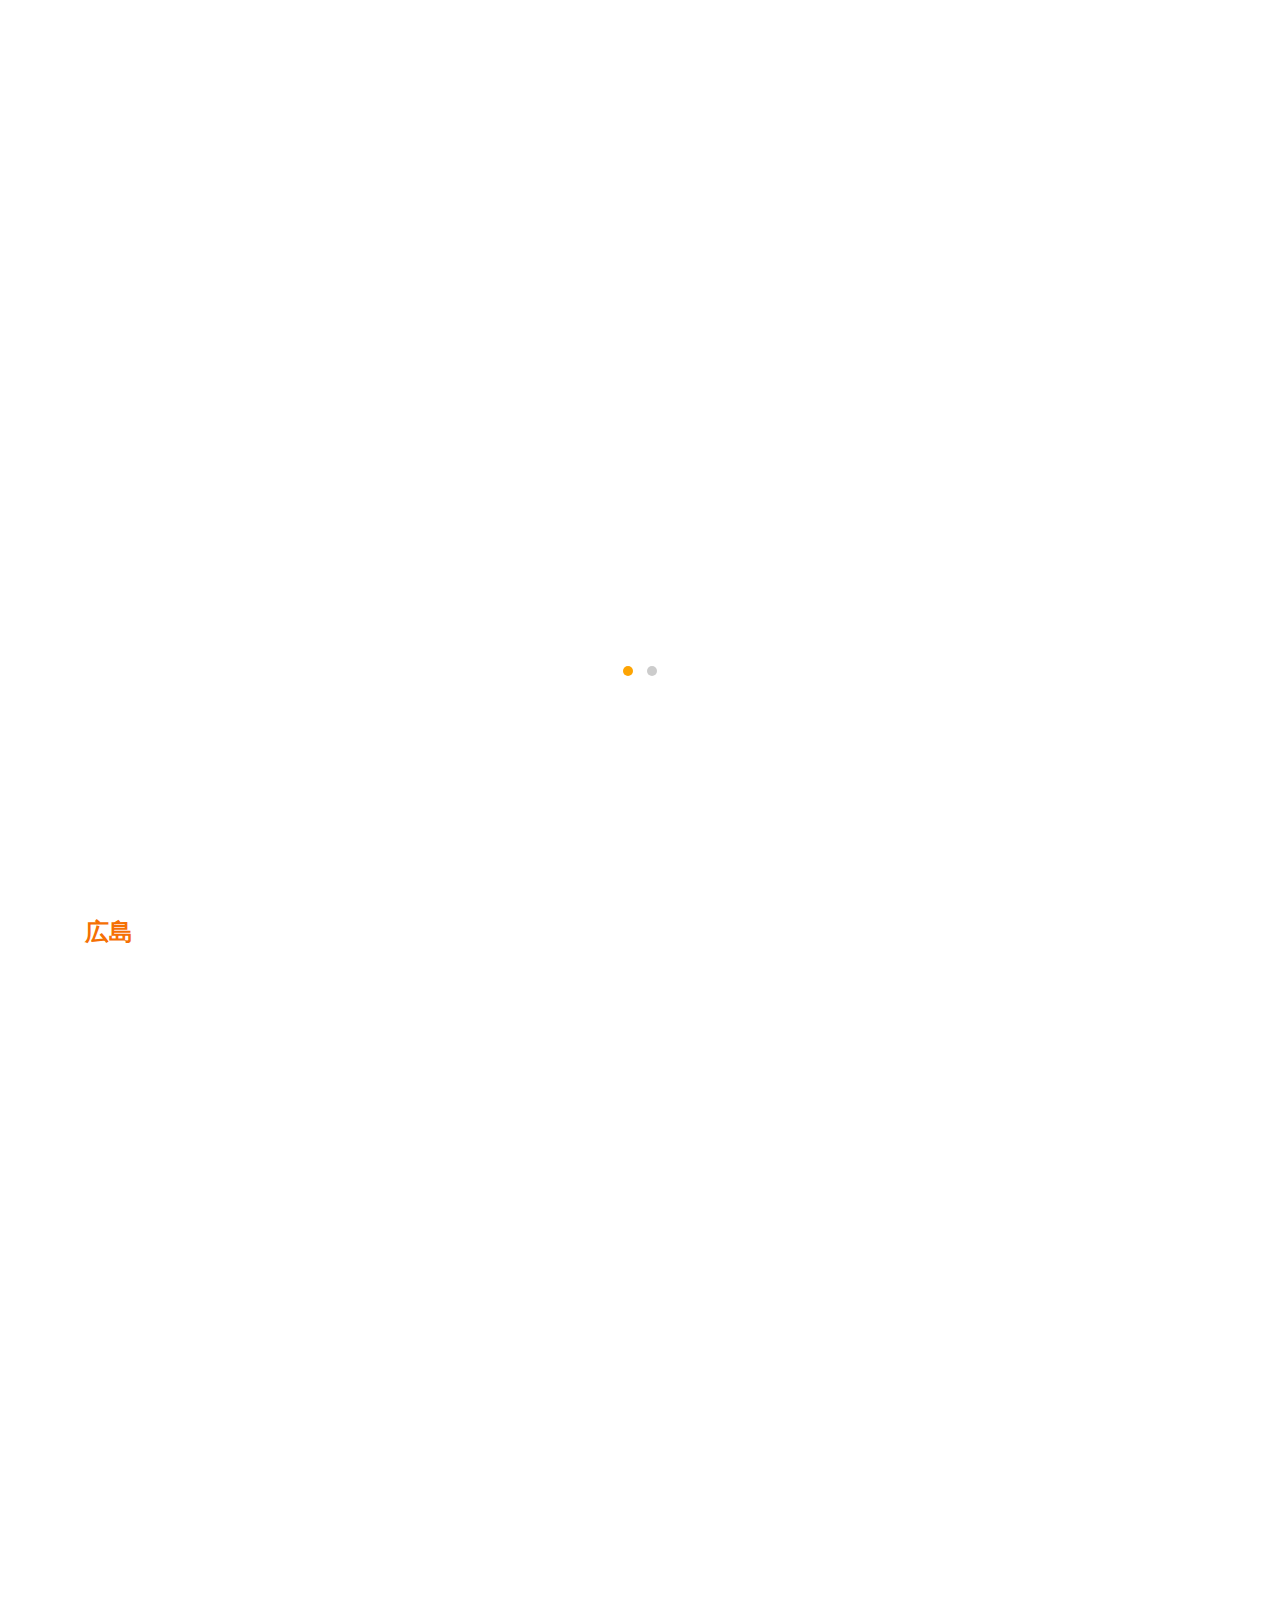
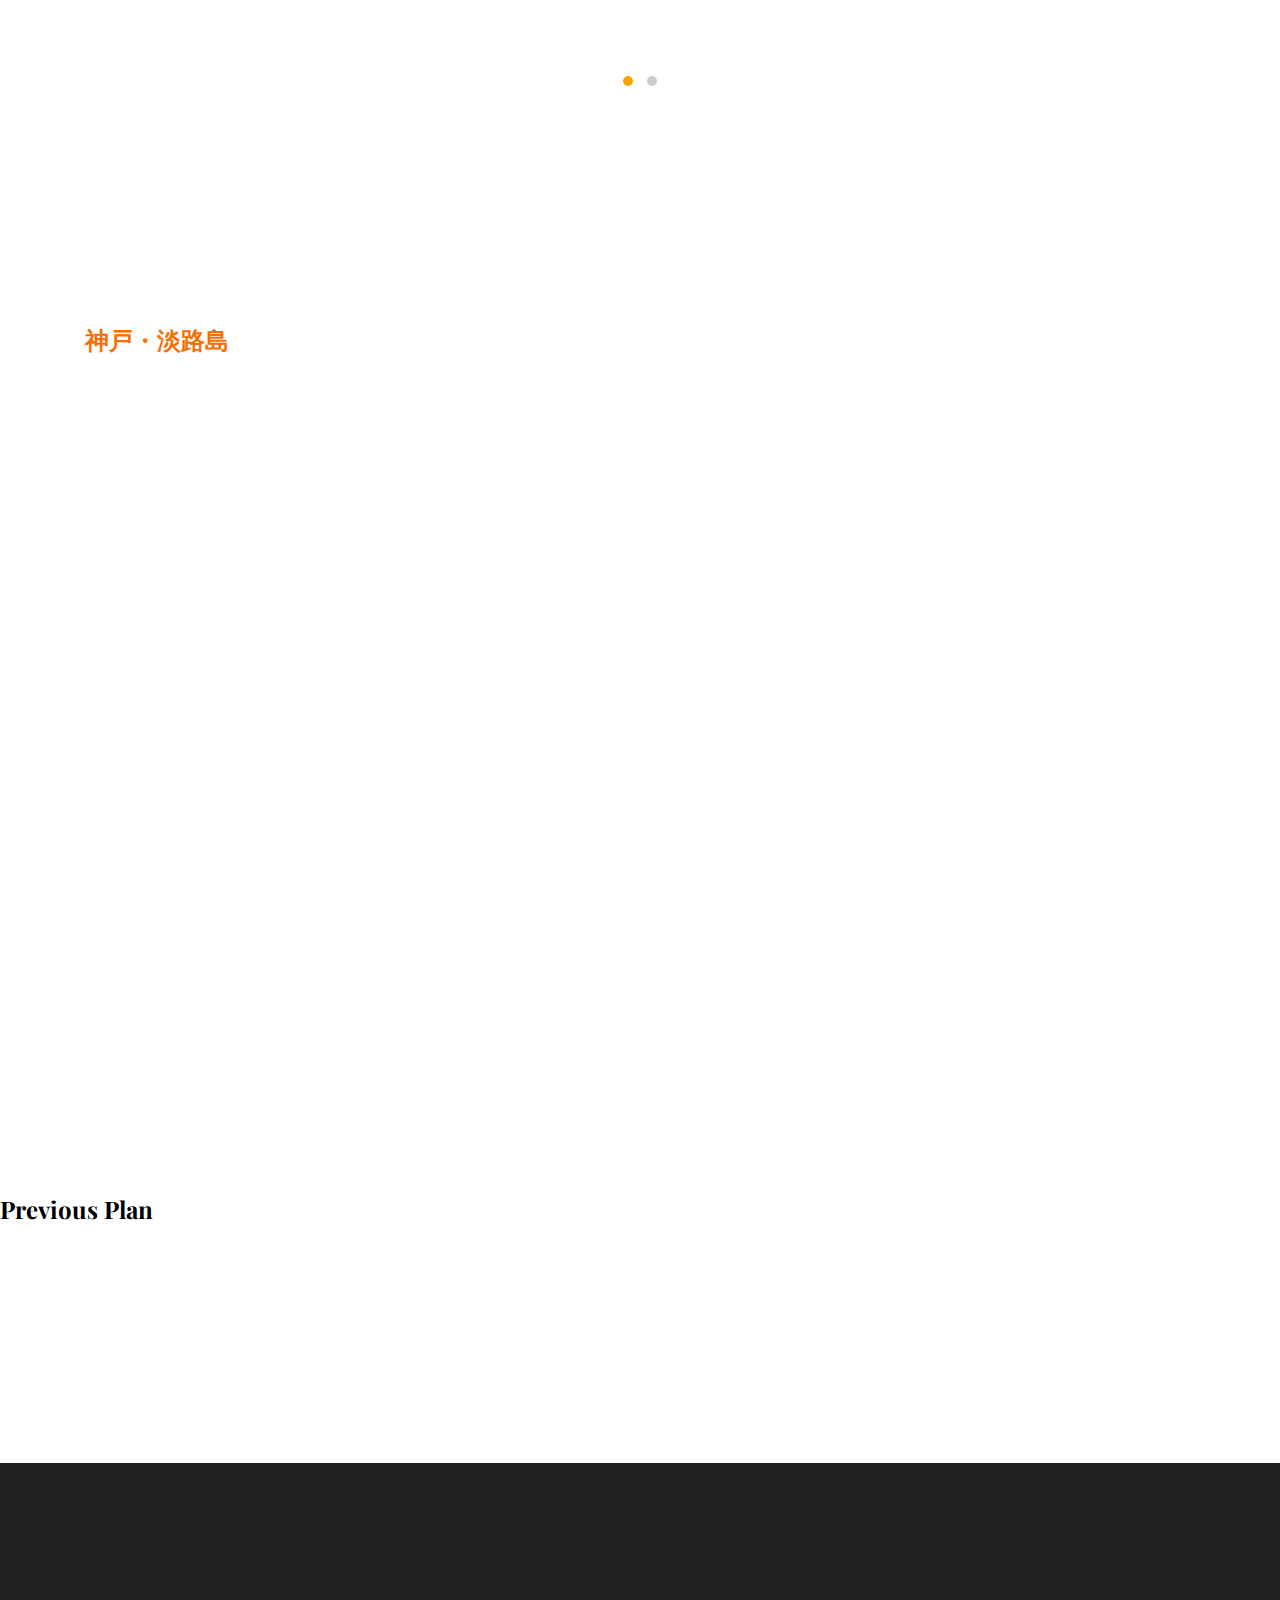
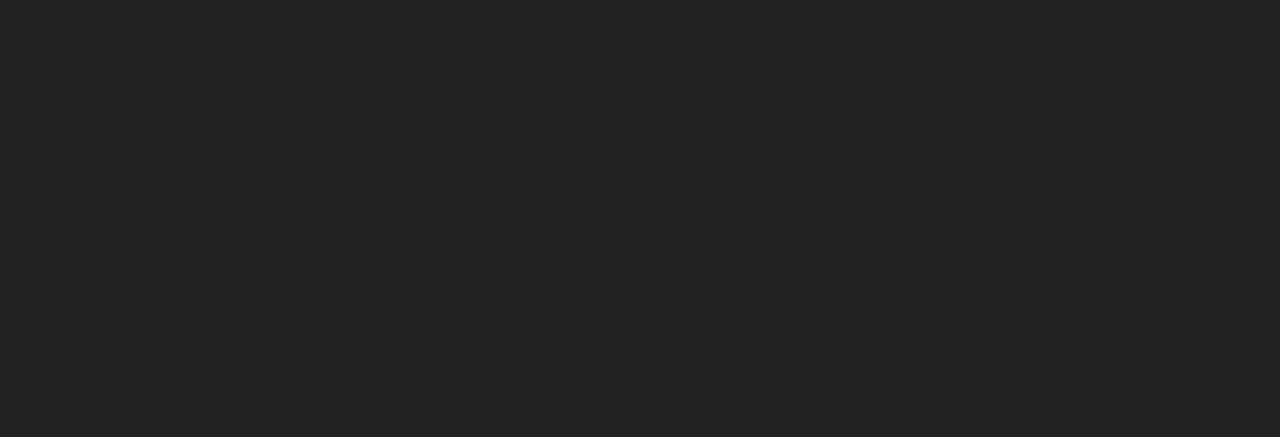
==== commit f3e66f5e: "hoge" ====
--- a/index.html
+++ b/index.html
@@ -71,7 +71,7 @@
           <div class="col-md-5 site-animate mb-5">
             <h4 class="site-sub-title">PLAN 1</h4>
             <h2 class="site-primary-title display-4">瀬戸内海！</h2>
-            <iframe src="https://www.google.com/maps/d/u/0/embed?mid=1yWGA83ylWQ7iJUfXPfPICEXFu2CiNjhD&z=8" width="400" height="300"></iframe>
+            <iframe src="https://www.google.com/maps/d/u/0/embed?mid=1yWGA83ylWQ7iJUfXPfPICEXFu2CiNjhD&z=8" width="360" height="280"></iframe>
 
             <div>
               <p>１日目</p>
